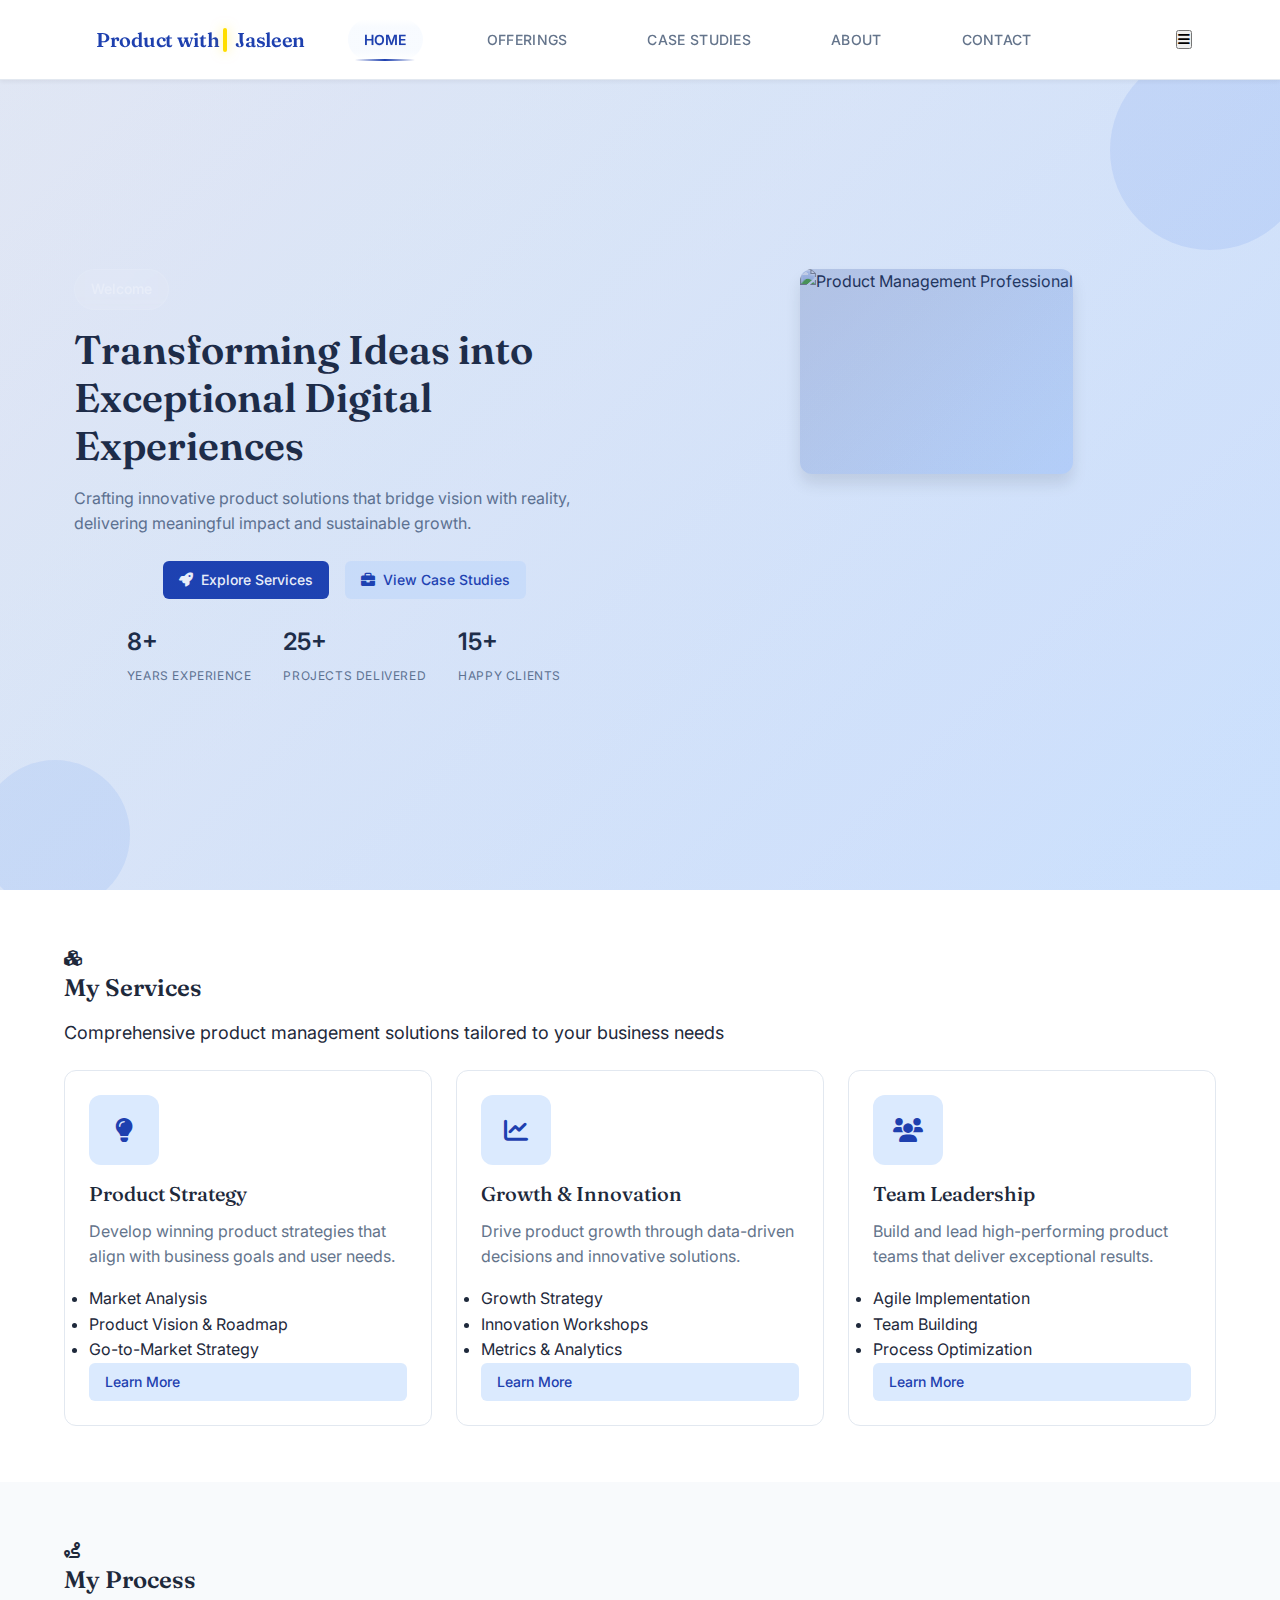
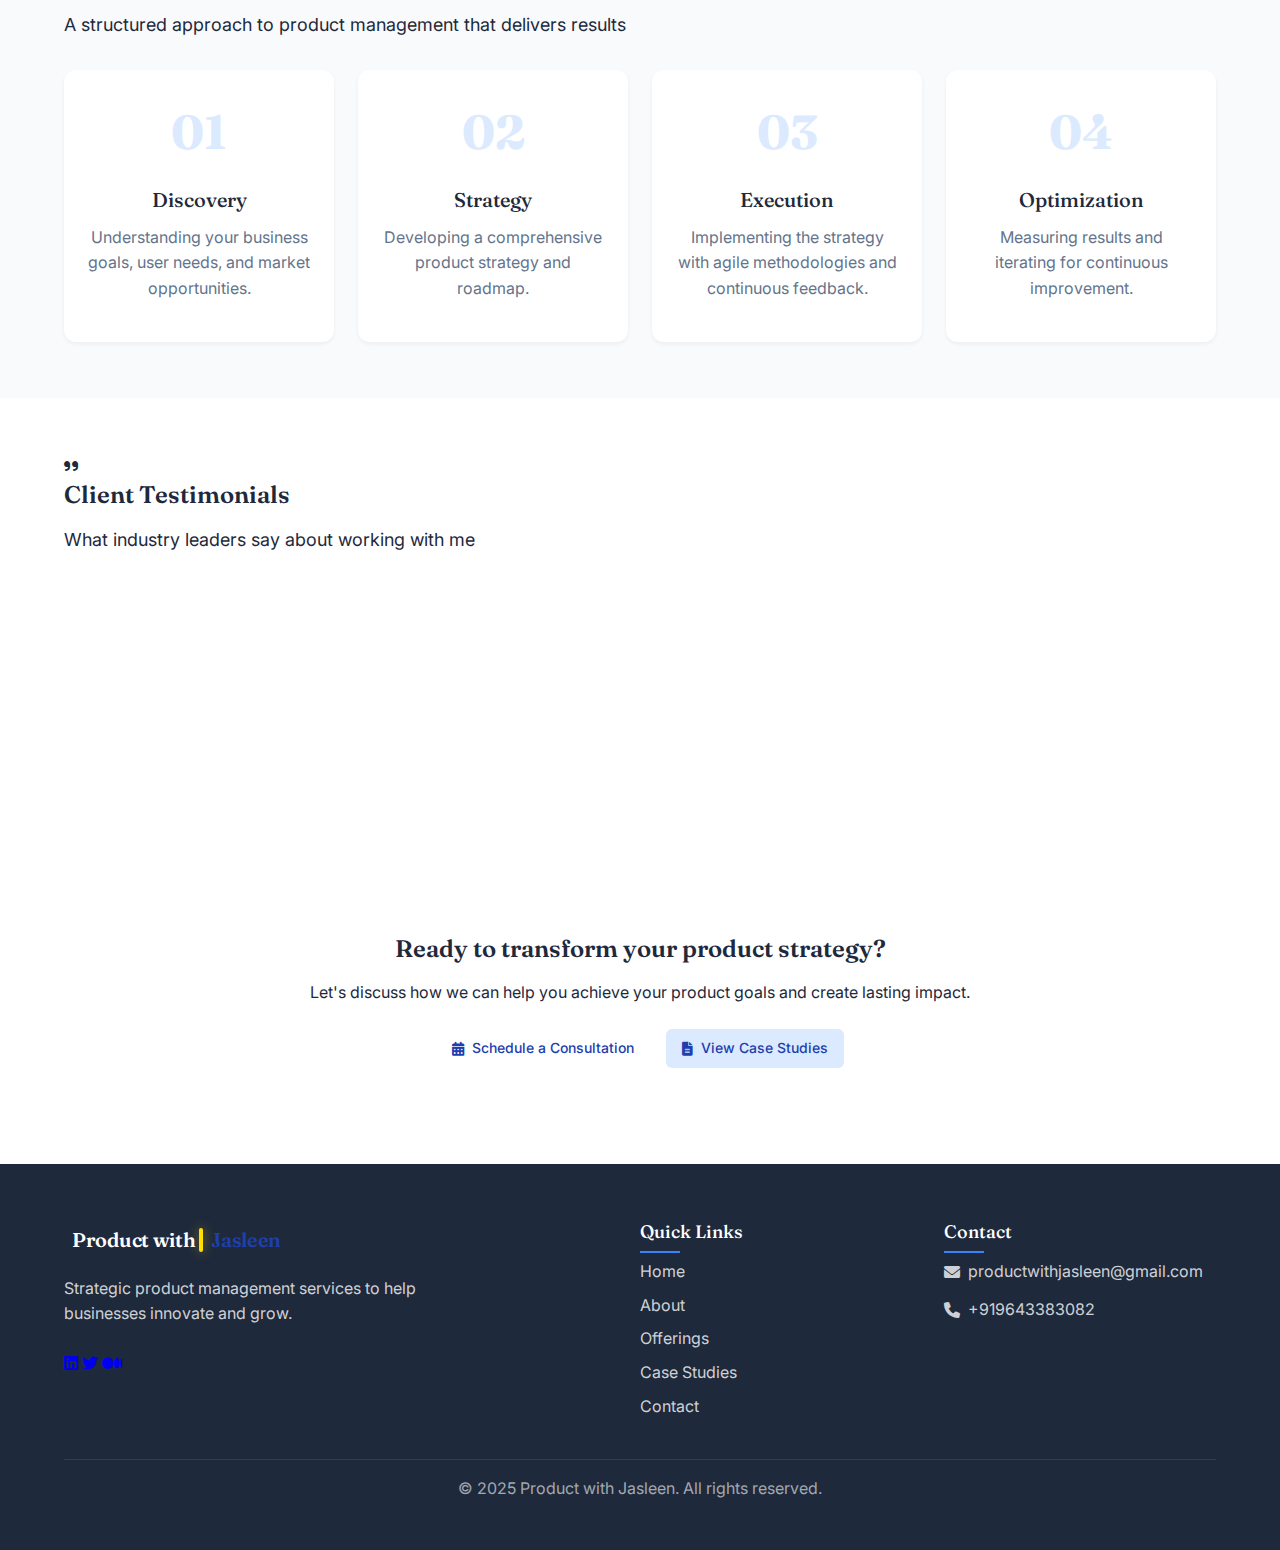
==== index.html @ 5fb702ef "Final website version 8080 - Complete website with all updates including navigation fixes, case stud" ====
<!DOCTYPE html>
<html lang="en">
<head>
    <meta charset="UTF-8">
    <meta name="viewport" content="width=device-width, initial-scale=1.0">
    <title>Product with Jasleen - Product Management Professional</title>
    <link rel="stylesheet" href="css/styles.css">
    <link rel="stylesheet" href="https://cdnjs.cloudflare.com/ajax/libs/font-awesome/6.0.0/css/all.min.css">
    <link href="https://fonts.googleapis.com/css2?family=Fraunces:opsz,wght@9..144,400;9..144,500;9..144,600&family=Inter:wght@400;500;600&family=JetBrains+Mono&display=swap" rel="stylesheet">
</head>
<body>
    <header class="header">
        <div class="container">
            <nav class="nav-container">
                <a href="index.html" class="logo-container">
                    <span class="logo-text">Product with <span class="logo-highlight">Jasleen</span></span>
                </a>
                <ul class="nav-links">
                    <li><a href="index.html" class="nav-link active">Home</a></li>
                    <li><a href="offerings.html" class="nav-link">Offerings</a></li>
                    <li><a href="case-studies.html" class="nav-link">Case Studies</a></li>
                    <li><a href="about.html" class="nav-link">About</a></li>
                    <li><a href="contact.html" class="nav-link">Contact</a></li>
                </ul>
            </nav>
        </div>
    </header>

    <main>
        <section class="hero-section">
            <div class="container">
                <div class="hero-grid">
                    <div class="hero-content">
                        <div class="hero-badge">Welcome</div>
                        <h1>Transforming Ideas into Exceptional Digital Experiences</h1>
                        <p class="subtitle">Crafting innovative product solutions that bridge vision with reality, delivering meaningful impact and sustainable growth.</p>
                        <div class="cta-buttons">
                            <a href="offerings.html" class="button button-primary">
                                <i class="fas fa-rocket"></i>
                                Explore Services
                            </a>
                            <a href="case-studies.html" class="button button-secondary">
                                <i class="fas fa-briefcase"></i>
                                View Case Studies
                            </a>
                        </div>
                        <div class="hero-stats">
                            <div class="stat-item">
                                <span class="stat-number">8+</span>
                                <span class="stat-text">Years Experience</span>
                            </div>
                            <div class="stat-item">
                                <span class="stat-number">25+</span>
                                <span class="stat-text">Projects Delivered</span>
                            </div>
                            <div class="stat-item">
                                <span class="stat-number">15+</span>
                                <span class="stat-text">Happy Clients</span>
                            </div>
                        </div>
                    </div>
                    <div class="hero-image-container">
                        <div class="hero-image-wrapper">
                            <img src="https://images.unsplash.com/photo-1522071820081-009f0129c71c?ixlib=rb-4.0.3&ixid=M3wxMjA3fDB8MHxwaG90by1wYWdlfHx8fGVufDB8fHx8fA%3D%3D&auto=format&fit=crop&w=1200&q=80" alt="Product Management Professional" class="hero-image">
                            <div class="hero-image-overlay"></div>
                        </div>
                        <div class="hero-shape-1"></div>
                        <div class="hero-shape-2"></div>
                    </div>
                </div>
            </div>
        </section>

        <section class="services-section">
            <div class="container">
                <div class="section-header">
                    <div class="section-icon">
                        <i class="fas fa-cubes"></i>
                    </div>
                    <h2>My Services</h2>
                    <p class="subtitle">Comprehensive product management solutions tailored to your business needs</p>
                </div>
                <div class="services-grid">
                    <div class="service-card">
                        <div class="service-icon">
                            <i class="fas fa-lightbulb"></i>
                        </div>
                        <h3>Product Strategy</h3>
                        <p>Develop winning product strategies that align with business goals and user needs.</p>
                        <ul class="feature-list">
                            <li>Market Analysis</li>
                            <li>Product Vision & Roadmap</li>
                            <li>Go-to-Market Strategy</li>
                        </ul>
                        <a href="offerings.html" class="button button-secondary">Learn More</a>
                    </div>

                    <div class="service-card">
                        <div class="service-icon">
                            <i class="fas fa-chart-line"></i>
                        </div>
                        <h3>Growth & Innovation</h3>
                        <p>Drive product growth through data-driven decisions and innovative solutions.</p>
                        <ul class="feature-list">
                            <li>Growth Strategy</li>
                            <li>Innovation Workshops</li>
                            <li>Metrics & Analytics</li>
                        </ul>
                        <a href="offerings.html" class="button button-secondary">Learn More</a>
                    </div>

                    <div class="service-card">
                        <div class="service-icon">
                            <i class="fas fa-users"></i>
                        </div>
                        <h3>Team Leadership</h3>
                        <p>Build and lead high-performing product teams that deliver exceptional results.</p>
                        <ul class="feature-list">
                            <li>Agile Implementation</li>
                            <li>Team Building</li>
                            <li>Process Optimization</li>
                        </ul>
                        <a href="offerings.html" class="button button-secondary">Learn More</a>
                    </div>
                </div>
            </div>
        </section>

        <section class="process-section alt-bg">
            <div class="container">
                <div class="section-header">
                    <div class="section-icon">
                        <i class="fas fa-route"></i>
                    </div>
                    <h2>My Process</h2>
                    <p class="subtitle">A structured approach to product management that delivers results</p>
                </div>
                <div class="process-steps">
                    <div class="process-step">
                        <div class="step-number">01</div>
                        <div class="step-content">
                            <h3>Discovery</h3>
                            <p>Understanding your business goals, user needs, and market opportunities.</p>
                        </div>
                    </div>
                    <div class="process-step">
                        <div class="step-number">02</div>
                        <div class="step-content">
                            <h3>Strategy</h3>
                            <p>Developing a comprehensive product strategy and roadmap.</p>
                        </div>
                    </div>
                    <div class="process-step">
                        <div class="step-number">03</div>
                        <div class="step-content">
                            <h3>Execution</h3>
                            <p>Implementing the strategy with agile methodologies and continuous feedback.</p>
                        </div>
                    </div>
                    <div class="process-step">
                        <div class="step-number">04</div>
                        <div class="step-content">
                            <h3>Optimization</h3>
                            <p>Measuring results and iterating for continuous improvement.</p>
                        </div>
                    </div>
                </div>
            </div>
        </section>

        <section class="testimonials-section">
            <div class="container">
                <div class="section-header">
                    <div class="section-icon">
                        <i class="fas fa-quote-right"></i>
                    </div>
                    <h2>Client Testimonials</h2>
                    <p class="subtitle">What industry leaders say about working with me</p>
                </div>
                <div class="testimonials-grid">
                    <div class="testimonial-card">
                        <div class="testimonial-content">
                            <i class="fas fa-quote-left testimonial-icon"></i>
                            <p>"Your structured approach to problem-solving and ability to bridge technology with business needs made a significant impact on our product execution."</p>
                        </div>
                        <div class="testimonial-author">
                            <div class="author-info">
                                <h4>Venkatesh Wajalibad</h4>
                                <p>Head of Technology & Engineering</p>
                            </div>
                        </div>
                    </div>
                    
                    <div class="testimonial-card">
                        <div class="testimonial-content">
                            <i class="fas fa-quote-left testimonial-icon"></i>
                            <p>"Your deep understanding of product strategy and execution, combined with a user-first mindset, made collaborating with you incredibly effective and insightful."</p>
                        </div>
                        <div class="testimonial-author">
                            <div class="author-info">
                                <h4>Antariksh Pandey</h4>
                                <p>Product Lead, Microsoft</p>
                            </div>
                        </div>
                    </div>
                </div>
            </div>
        </section>

        <section class="cta-section">
            <div class="container">
                <div class="content-container">
                    <h2>Ready to transform your product strategy?</h2>
                    <p>Let's discuss how we can help you achieve your product goals and create lasting impact.</p>
                    <div class="cta-buttons">
                        <a href="contact.html" class="button button-white">
                            <i class="fas fa-calendar-alt"></i>
                            Schedule a Consultation
                        </a>
                        <a href="case-studies.html" class="button button-secondary">
                            <i class="fas fa-file-alt"></i>
                            View Case Studies
                        </a>
                    </div>
                </div>
            </div>
        </section>
    </main>

    <footer class="footer">
        <div class="container">
            <div class="footer-grid">
                <div class="footer-info">
                    <a href="index.html" class="logo-container">
                        <span class="logo-text">Product with <span class="logo-highlight">Jasleen</span></span>
                    </a>
                    <p class="footer-text">Strategic product management services to help businesses innovate and grow.</p>
                    <div class="social-links">
                        <a href="#" class="social-link"><i class="fab fa-linkedin"></i></a>
                        <a href="#" class="social-link"><i class="fab fa-twitter"></i></a>
                        <a href="#" class="social-link"><i class="fab fa-medium"></i></a>
                    </div>
                </div>
                <div class="footer-links">
                    <h3>Quick Links</h3>
                    <ul>
                        <li><a href="index.html">Home</a></li>
                        <li><a href="about.html">About</a></li>
                        <li><a href="offerings.html">Offerings</a></li>
                        <li><a href="case-studies.html">Case Studies</a></li>
                        <li><a href="contact.html">Contact</a></li>
                    </ul>
                </div>
                <div class="footer-contact">
                    <h3>Contact</h3>
                    <p><i class="fas fa-envelope"></i> productwithjasleen@gmail.com</p>
                    <p><i class="fas fa-phone"></i> +919643383082</p>
                </div>
            </div>
            <div class="footer-bottom">
                <p>&copy; 2025 Product with Jasleen. All rights reserved.</p>
            </div>
        </div>
    </footer>

    <script src="js/main.js"></script>
</body>
</html>
---- css/styles.css ----
/* Root Variables */
:root {
    --primary-bg: #ffffff;
    --secondary-bg: #f8fafc;
    --text-primary: #1e293b;
    --text-secondary: #64748b;
    --text-muted: #94a3b8;
    --accent-primary: #1e40af;
    --accent-secondary: #3b82f6;
    --accent-tertiary: #dbeafe;
    --accent-highlight: #2563eb;
    --border-color: #e2e8f0;
    --shadow-sm: 0 2px 4px rgba(0, 0, 0, 0.05);
    --shadow-md: 0 4px 6px rgba(0, 0, 0, 0.1);
    --shadow-lg: 0 10px 15px rgba(0, 0, 0, 0.1);
    --width-container: 1200px;
    --width-content: 800px;
    --space-1: 0.25rem;
    --space-2: 0.5rem;
    --space-3: 0.75rem;
    --space-4: 1rem;
    --space-5: 1.25rem;
    --space-6: 1.5rem;
    --space-8: 2rem;
    --space-10: 2.5rem;
    --space-12: 3rem;
    --text-xs: 0.75rem;
    --text-sm: 0.875rem;
    --text-base: 1rem;
    --text-lg: 1.125rem;
    --text-xl: 1.25rem;
    --text-2xl: 1.5rem;
    --text-3xl: 1.75rem;
    --text-4xl: 2rem;
    --font-sans: 'Inter', sans-serif;
    --font-serif: 'Fraunces', serif;
    --font-mono: 'JetBrains Mono', monospace;
    --radius-lg: 12px;
    --radius-full: 9999px;
    --bg-primary: var(--primary-bg);
    --bg-secondary: var(--secondary-bg);
    --accent-light: var(--accent-tertiary);
    --accent-primary-rgb: 22, 64, 175;
    --accent-secondary-rgb: 59, 130, 246;
    --color-primary: #4F46E5;
    --color-primary-rgb: 79, 70, 229;
    --color-text: #1F2937;
    --color-text-light: #6B7280;
    --color-background-light: #F3F4F6;
    --color-white: #FFFFFF;
    --spacing-xs: 0.5rem;
    --spacing-sm: 0.75rem;
    --spacing-md: 1rem;
    --spacing-lg: 1.5rem;
    --spacing-xl: 2rem;
    --spacing-xxl: 3rem;
    --border-radius-lg: 12px;
}

/* Reset and Base Styles */
* {
    margin: 0;
    padding: 0;
    box-sizing: border-box;
}

body {
    font-family: var(--font-sans);
    color: var(--text-primary);
    line-height: 1.6;
    background-color: var(--primary-bg);
}

/* Typography */
h1, h2, h3, h4, h5, h6 {
    font-family: var(--font-serif);
    line-height: 1.2;
    margin-bottom: var(--space-4);
}

h1 {
    font-size: var(--text-3xl);
    font-weight: 600;
    line-height: 1.3;
    margin-bottom: var(--space-4);
}

h2 {
    font-size: var(--text-2xl);
    font-weight: 600;
    line-height: 1.3;
    margin-bottom: var(--space-4);
}

h3 {
    font-size: var(--text-xl);
    font-weight: 500;
    line-height: 1.3;
    margin-bottom: var(--space-3);
}

h4 {
    font-size: var(--text-xl);
    font-weight: 500;
}

p {
    font-size: var(--text-base);
    line-height: 1.6;
    margin-bottom: var(--space-4);
}

.subtitle {
    font-size: var(--text-lg);
    line-height: 1.5;
    margin-bottom: var(--space-6);
}

/* Header and Navigation Improvements */
.header {
    position: fixed;
    top: 0;
    left: 0;
    right: 0;
    background: var(--primary-bg);
    z-index: 1000;
    height: 80px;
    display: flex;
    align-items: center;
    box-shadow: var(--shadow-sm);
    border-bottom: 1px solid var(--border-color);
}

.nav-container {
    display: flex;
    justify-content: space-between;
    align-items: center;
    width: 100%;
    max-width: var(--width-container);
    margin: 0 auto;
    padding: 0 var(--space-6);
    height: 80px;
    position: relative;
}

/* Hide hamburger menu icon */
.nav-toggle,
.hamburger-menu,
.menu-icon {
    display: none !important;
    visibility: hidden;
    opacity: 0;
}

.logo-container {
    flex-shrink: 0;
    z-index: 1001;
    text-decoration: none;
    font-family: var(--font-serif);
    font-size: var(--text-xl);
    font-weight: 600;
    color: var(--accent-primary);
    display: inline-flex;
    align-items: center;
    white-space: nowrap;
    gap: var(--space-1);
    transition: all 0.3s cubic-bezier(0.4, 0, 0.2, 1);
    letter-spacing: -0.3px;
    width: auto;
    min-width: 160px;
    height: 40px;
    padding: 0 var(--space-2);
    margin-right: var(--space-8);
}

.logo-container:hover {
    color: var(--accent-secondary);
}

.logo-text {
    font-family: var(--font-serif);
    font-size: var(--text-xl);
    font-weight: 600;
    color: var(--accent-primary);
    letter-spacing: -0.3px;
    white-space: nowrap;
    line-height: 1;
}

/* Footer Logo Override */
.footer .logo-container,
.footer .logo-text {
    color: white;
}

.footer .logo-container:hover {
    color: var(--accent-tertiary);
}

.nav-links {
    display: flex;
    gap: var(--space-12);
    margin: 0;
    padding: 0;
    list-style: none;
    align-items: center;
    position: absolute;
    left: 55%;
    transform: translateX(-50%);
    background: var(--primary-bg);
}

.nav-link {
    padding: var(--space-3) var(--space-4);
    color: var(--text-secondary);
    text-decoration: none;
    font-weight: 500;
    transition: all 0.4s cubic-bezier(0.4, 0, 0.2, 1);
    position: relative;
    white-space: nowrap;
    font-size: var(--text-sm);
    letter-spacing: 0.3px;
    text-transform: uppercase;
}

/* Subtle underline effect */
.nav-link::after {
    content: '';
    position: absolute;
    bottom: -1px;
    left: 50%;
    width: 0;
    height: 1.5px;
    background: linear-gradient(90deg, transparent, var(--accent-primary), transparent);
    transition: all 0.4s cubic-bezier(0.4, 0, 0.2, 1);
    transform: translateX(-50%);
    opacity: 0;
}

.nav-link:hover {
    color: var(--accent-primary);
    transform: translateY(-1px);
}

.nav-link:hover::after {
    width: 80%;
    opacity: 0.8;
}

.nav-link.active {
    color: var(--accent-primary);
    font-weight: 600;
}

.nav-link.active::after {
    content: '';
    position: absolute;
    bottom: -1px;
    left: 50%;
    width: 80%;
    height: 1.5px;
    background: linear-gradient(90deg, transparent, var(--accent-primary), transparent);
    transform: translateX(-50%);
    opacity: 1;
}

/* Refined hover effect */
.nav-link::before {
    content: '';
    position: absolute;
    top: 0;
    left: 0;
    width: 100%;
    height: 100%;
    background: linear-gradient(
        to bottom,
        transparent,
        var(--accent-tertiary) 30%,
        var(--accent-tertiary) 70%,
        transparent
    );
    border-radius: var(--radius-full);
    z-index: -1;
    transform: scaleX(0.9) scaleY(0.8);
    opacity: 0;
    transition: all 0.4s cubic-bezier(0.4, 0, 0.2, 1);
}

.nav-link:hover::before {
    transform: scaleX(1) scaleY(1);
    opacity: 0.15;
}

.nav-link.active::before {
    transform: scaleX(1) scaleY(1);
    opacity: 0.2;
    background: linear-gradient(
        to bottom,
        transparent,
        var(--accent-tertiary) 20%,
        var(--accent-tertiary) 80%,
        transparent
    );
}

/* Refined click effect */
.nav-link:active {
    transform: translateY(0);
}

.nav-link:active::before {
    transform: scaleX(0.95) scaleY(0.9);
    opacity: 0.3;
}

/* Add subtle text shadow for depth */
.nav-link.active {
    text-shadow: 0 1px 1px rgba(0, 0, 0, 0.05);
}

/* Mobile responsive adjustments */
@media (max-width: 768px) {
    .nav-links {
        position: relative;
        left: auto;
        transform: none;
        gap: var(--space-3);
        padding: var(--space-2);
        justify-content: center;
        flex-wrap: wrap;
    }

    .nav-link {
        padding: var(--space-2) var(--space-3);
        font-size: var(--text-xs);
    }

    .nav-link::before {
        opacity: 0;
        transform: none;
        background: var(--accent-tertiary);
    }

    .nav-link:hover::before,
    .nav-link.active::before {
        opacity: 0.1;
    }

    .nav-link::after {
        height: 1px;
        bottom: -0.5px;
    }

    .nav-link:hover {
        transform: none;
    }
}

/* Add yellow accent styles */
.accent-highlight {
    color: var(--text-primary);
    position: relative;
    display: inline-block;
    padding-left: 18px;
}

.accent-highlight::before {
    content: '';
    position: absolute;
    top: -2px;
    left: 0;
    width: 6px;
    height: calc(100% + 4px);
    background-color: #FFDD00;
    border-radius: 3px;
    opacity: 1;
    box-shadow: 0 0 15px rgba(255, 221, 0, 0.5);
}

.hero-title-highlight {
    position: relative;
    display: inline-block;
    color: white;
    padding-left: 24px;
}

.hero-title-highlight::before {
    content: '';
    position: absolute;
    top: -5px;
    left: 0;
    width: 8px;
    height: calc(100% + 10px);
    background-color: #FFDD00;
    border-radius: 4px;
    opacity: 1;
    box-shadow: 0 0 20px rgba(255, 221, 0, 0.6);
}

.logo-highlight {
    position: relative;
    display: inline-flex;
    align-items: center;
    color: var(--accent-primary);
    padding-left: 12px;
    height: 100%;
}

.logo-highlight::before {
    content: '';
    position: absolute;
    top: 50%;
    left: 0;
    width: 4px;
    height: 24px;
    background-color: #FFDD00;
    border-radius: 2px;
    opacity: 1;
    box-shadow: 0 0 12px rgba(255, 221, 0, 0.5);
    transform: translateY(-50%);
}

/* Add enhanced hover animation */
.logo-highlight:hover::before,
.hero-title-highlight:hover::before,
.accent-highlight:hover::before {
    transform: scaleY(1.2);
    background-color: #FFE135;
    box-shadow: 0 0 25px rgba(255, 225, 53, 0.7);
    transition: all 0.3s cubic-bezier(0.4, 0, 0.2, 1);
}

/* Ensure the vertical lines are visible on mobile */
@media (max-width: 768px) {
    .hero-title-highlight {
        padding-left: 18px;
    }
    
    .hero-title-highlight::before {
        width: 6px;
        left: 0;
        height: calc(100% + 8px);
    }
    
    .logo-highlight {
        padding-left: 12px;
    }
    
    .logo-highlight::before {
        width: 4px;
        left: 0;
        height: calc(100% + 4px);
    }
    
    .accent-highlight {
        padding-left: 15px;
    }
    
    .accent-highlight::before {
        width: 4px;
        left: 0;
    }
}

@media (max-width: 768px) {
    .nav-links {
        position: relative;
        left: auto;
        transform: none;
    gap: var(--space-4);
    }
}

/* Button Styles */
.button {
    display: inline-flex;
    align-items: center;
    gap: var(--space-2);
    padding: var(--space-2) var(--space-4);
    border-radius: 6px;
    font-size: var(--text-sm);
    font-weight: 500;
    text-decoration: none;
    transition: all 0.3s ease;
}

.button-primary {
    background: var(--accent-primary);
    color: white;
}

.button-primary:hover {
    background: var(--accent-secondary);
    transform: translateY(-2px);
}

.button-secondary {
    background: var(--accent-tertiary);
    color: var(--accent-primary);
}

.button-secondary:hover {
    background: var(--accent-secondary);
    color: white;
    transform: translateY(-2px);
}

.button-white {
    background: white;
    color: var(--accent-primary);
}

.button-white:hover {
    background: var(--accent-tertiary);
    transform: translateY(-2px);
}

/* Hero Sections for all pages */
.hero-section,
.about-hero-section,
.services-hero-section,
.case-studies-hero-section,
.contact-hero-section {
    position: relative;
    padding: var(--space-12) 0;
    background-color: var(--bg-primary);
    overflow: hidden;
    padding-top: calc(var(--space-10) + 80px);
}

.hero-section::before,
.about-hero-section::before,
.services-hero-section::before,
.case-studies-hero-section::before,
.contact-hero-section::before {
    content: '';
    position: absolute;
    top: 0;
    left: 0;
    right: 0;
    bottom: 0;
    background: linear-gradient(135deg, rgba(var(--accent-primary-rgb), 0.1) 0%, rgba(var(--accent-secondary-rgb), 0.1) 100%);
    z-index: 1;
}

.section-badge {
    display: inline-block;
    padding: var(--space-2) var(--space-4);
    background-color: var(--accent-light);
    color: var(--accent-primary);
    border-radius: var(--radius-full);
    font-size: var(--text-sm);
    font-weight: 500;
    margin-bottom: var(--space-4);
}

/* Hero Section */
.hero-section {
    padding: var(--space-10) 0;
    background: linear-gradient(135deg, var(--secondary-bg) 0%, var(--accent-tertiary) 100%);
    min-height: 90vh;
    display: flex;
    align-items: center;
}

.container {
    max-width: var(--width-container);
    margin: 0 auto;
    padding: 0 var(--space-6);
    width: 100%;
}

.content-container {
    max-width: var(--width-content);
    margin: 0 auto;
    text-align: center;
}

.hero-grid {
    display: grid;
    grid-template-columns: 1fr 1fr;
    gap: var(--space-8);
    align-items: start;
}

.hero-content {
    max-width: 540px;
    margin: 0 auto;
}

.hero-badge {
    display: inline-block;
    background: var(--accent-tertiary);
    color: var(--accent-primary);
    padding: var(--space-2) var(--space-4);
    border-radius: 30px;
    font-size: var(--text-sm);
    font-weight: 600;
    margin-bottom: var(--space-4);
}

.hero-content h1 {
    font-size: 2.5rem;
    line-height: 1.2;
    margin-bottom: var(--space-4);
    color: var(--text-primary);
}

.hero-content .subtitle {
    font-size: var(--text-base);
    line-height: 1.6;
    margin-bottom: var(--space-6);
    color: var(--text-secondary);
}

.cta-buttons {
    display: flex;
    justify-content: center;
    gap: var(--space-4);
    margin-top: var(--space-6);
}

.hero-stats {
    display: flex;
    justify-content: center;
    gap: var(--space-8);
    margin-top: var(--space-6);
}

.stat-item {
    display: flex;
    flex-direction: column;
    gap: var(--space-1);
}

.stat-number {
    font-size: var(--text-2xl);
    font-weight: 600;
}

.stat-text {
    font-size: var(--text-xs);
    color: var(--text-secondary);
    text-transform: uppercase;
    letter-spacing: 0.05em;
}

.hero-image-container {
    max-width: 500px;
    margin: 0 auto;
}

.hero-image-wrapper {
    position: relative;
    border-radius: 12px;
    overflow: hidden;
    box-shadow: var(--shadow-lg);
    aspect-ratio: 4/3;
}

.hero-image {
    width: 100%;
    height: 100%;
    object-fit: cover;
}

.hero-image-overlay {
    position: absolute;
    top: 0;
    left: 0;
    width: 100%;
    height: 100%;
    background: linear-gradient(135deg, rgba(30, 58, 138, 0.2) 0%, rgba(59, 130, 246, 0.2) 100%);
}

.hero-shape-1 {
    position: absolute;
    width: 200px;
    height: 200px;
    background: var(--accent-highlight);
    opacity: 0.1;
    border-radius: 50%;
    top: -30px;
    right: -30px;
    z-index: 0;
}

.hero-shape-2 {
    position: absolute;
    width: 150px;
    height: 150px;
    background: var(--accent-secondary);
    opacity: 0.1;
    border-radius: 50%;
    bottom: -20px;
    left: -20px;
    z-index: 0;
}

/* Responsive adjustments */
@media (max-width: 992px) {
    .hero-section {
        padding-top: 80px;
        min-height: auto;
    }

    .hero-grid {
        grid-template-columns: 1fr;
        gap: var(--space-8);
    }

    .hero-content {
        text-align: center;
        padding: 0 var(--space-4);
    }

    .hero-content h1 {
        font-size: 2rem;
    }

    .cta-buttons {
        justify-content: center;
    }

    .hero-stats {
        justify-content: center;
    }

    .hero-image-container {
        max-width: 450px;
    }
}

@media (max-width: 768px) {
    .hero-content h1 {
        font-size: 1.75rem;
    }

    .cta-buttons {
        flex-direction: column;
        align-items: stretch;
    }

    .hero-stats {
        flex-wrap: wrap;
        justify-content: space-around;
    }

    .nav-links {
        position: relative;
        left: auto;
        transform: none;
        gap: var(--space-4);
    }

    .nav-link {
        padding: var(--space-2);
        font-size: var(--text-sm);
    }
}

/* Services Section */
.services-section {
    padding: var(--space-10) 0;
    background-color: var(--primary-bg);
}

.services-grid {
    display: grid;
    grid-template-columns: repeat(auto-fit, minmax(320px, 1fr));
    gap: var(--space-6);
}

.service-card {
    background: var(--primary-bg);
    padding: var(--space-6);
    border-radius: 12px;
    border: 1px solid var(--border-color);
    transition: all 0.4s cubic-bezier(0.4, 0, 0.2, 1);
    position: relative;
    overflow: hidden;
    display: flex;
    flex-direction: column;
    height: 100%;
    transform-origin: center;
    text-align: left;
}

.service-card:hover {
    transform: translateY(-8px) scale(1.02);
    box-shadow: 0 20px 30px rgba(0, 0, 0, 0.1);
    border-color: var(--accent-secondary);
}

.service-card::before {
    content: '';
    position: absolute;
    top: 0;
    left: 0;
    width: 4px;
    height: 0;
    background: linear-gradient(to bottom, var(--accent-primary), var(--accent-secondary));
    transition: height 0.5s cubic-bezier(0.4, 0, 0.2, 1);
}

.service-card:hover::before {
    height: 100%;
}

.service-icon {
    width: 70px;
    height: 70px;
    background: var(--accent-tertiary);
    border-radius: 12px;
    display: flex;
    align-items: center;
    justify-content: center;
    margin-bottom: var(--space-4);
    color: var(--accent-primary);
    font-size: var(--text-2xl);
    transition: all 0.4s cubic-bezier(0.4, 0, 0.2, 1);
}

.service-card:hover .service-icon {
    background: var(--accent-primary);
    color: white;
    transform: scale(1.1) rotate(5deg);
}

.service-card h3 {
    margin-bottom: var(--space-3);
    transition: color 0.3s ease;
    text-align: left;
}

.service-card:hover h3 {
    color: var(--accent-primary);
}

.service-card p {
    color: var(--text-secondary);
    margin-bottom: var(--space-4);
    font-size: var(--text-base);
    line-height: 1.6;
    text-align: left;
}

.service-card .button {
    margin-top: auto;
}

/* Process Section */
.process-section {
    padding: var(--space-10) 0;
    background-color: var(--secondary-bg);
}

.process-steps {
    display: grid;
    grid-template-columns: repeat(auto-fit, minmax(250px, 1fr));
    gap: var(--space-6);
    margin-top: var(--space-8);
}

.process-step {
    display: flex;
    flex-direction: column;
    align-items: center;
    text-align: center;
    padding: var(--space-6);
    background: var(--primary-bg);
    border-radius: var(--radius-lg);
    box-shadow: var(--shadow-sm);
    transition: all 0.3s ease;
}

.process-step:hover {
    transform: translateY(-5px);
    background: var(--accent-primary);
    color: white;
}

.process-step:hover h3,
.process-step:hover p,
.process-step:hover .step-number {
    color: white;
}

.step-number {
    font-size: 3rem;
    font-weight: 700;
    color: var(--accent-tertiary);
    margin-bottom: var(--space-4);
    font-family: var(--font-serif);
    transition: color 0.3s ease;
}

.step-content h3 {
    margin-bottom: var(--space-3);
    transition: color 0.3s ease;
}

.step-content p {
    color: var(--text-secondary);
    transition: color 0.3s ease;
}

/* Testimonials Section */
.testimonials-section {
    padding: var(--space-10) 0;
    background-color: var(--primary-bg);
}

.testimonials-grid {
    display: grid;
    grid-template-columns: repeat(auto-fit, minmax(300px, 1fr));
    gap: var(--space-6);
}

.testimonial-card {
    background: var(--secondary-bg);
    padding: var(--space-6);
    border-radius: 12px;
    box-shadow: var(--shadow-sm);
    transition: all 0.3s ease;
}

.testimonial-card:hover {
    transform: translateY(-5px);
    box-shadow: var(--shadow-md);
}

.testimonial-icon {
    font-size: var(--text-2xl);
    color: var(--accent-secondary);
    margin-bottom: var(--space-4);
}

.testimonial-content p {
    font-style: italic;
    margin-bottom: var(--space-4);
}

.testimonial-author {
    display: flex;
    align-items: center;
    gap: var(--space-3);
    border-top: 1px solid var(--border-color);
    padding-top: var(--space-4);
}

.author-info h4 {
    font-size: var(--text-base);
    margin-bottom: var(--space-1);
}

.author-info p {
    font-size: var(--text-sm);
    color: var(--text-secondary);
    margin: 0;
}

/* Footer */
.footer {
    background: var(--text-primary);
    padding: var(--space-10) 0 var(--space-4);
    color: white;
    margin-top: var(--space-10);
}

.footer-grid {
    display: grid;
    grid-template-columns: 2fr 1fr 1fr;
    gap: var(--space-8);
    margin-bottom: var(--space-8);
}

.footer-info {
    max-width: 400px;
}

.footer-text {
    color: rgba(255, 255, 255, 0.8);
    margin: var(--space-4) 0 var(--space-6);
}

.footer-links h3,
.footer-contact h3 {
    color: white;
    font-size: var(--text-lg);
    margin-bottom: var(--space-4);
    position: relative;
}

.footer-links h3::after,
.footer-contact h3::after {
    content: '';
    position: absolute;
    bottom: -10px;
    left: 0;
    width: 40px;
    height: 2px;
    background: var(--accent-secondary);
}

.footer-links ul {
    list-style: none;
    padding: 0;
    margin: 0;
}

.footer-links ul li {
    margin-bottom: var(--space-2);
}

.footer-links ul li a {
    color: rgba(255, 255, 255, 0.8);
    text-decoration: none;
    transition: color 0.2s ease;
}

.footer-links ul li a:hover {
    color: white;
}

.footer-contact p {
    color: rgba(255, 255, 255, 0.8);
    margin-bottom: var(--space-3);
    display: flex;
    align-items: center;
    gap: var(--space-2);
}

.footer-bottom {
    border-top: 1px solid rgba(255, 255, 255, 0.1);
    padding-top: var(--space-4);
    text-align: center;
    color: rgba(255, 255, 255, 0.6);
    font-size: var(--text-sm);
}

/* Responsive Adjustments */
@media (max-width: 992px) {
    .hero-grid,
    .contact-grid,
    .footer-grid {
        grid-template-columns: 1fr;
    }
    
    .hero-image-container {
        order: -1;
        margin-bottom: var(--space-6);
    }
    
    .footer-grid {
        gap: var(--space-6);
    }
}

@media (max-width: 768px) {
    .process-steps,
    .services-grid,
    .testimonials-grid {
        grid-template-columns: 1fr;
    }
    
    .section-header {
        margin-bottom: var(--space-6);
    }
    
    .hero-stats {
        flex-direction: column;
        gap: var(--space-4);
    }
    
    .container {
        padding: 0 var(--space-4);
    }
    
    h1 {
        font-size: var(--text-2xl);
    }
    
    h2 {
        font-size: var(--text-xl);
    }
    
    h3 {
        font-size: var(--text-lg);
    }
    
    .subtitle {
        font-size: var(--text-base);
    }
}

/* Case Studies Section */
.case-studies-section {
    padding: var(--space-10) 0;
    background-color: var(--primary-bg);
}

.case-studies-grid {
    display: grid;
    grid-template-columns: repeat(auto-fit, minmax(350px, 1fr));
    gap: var(--space-8);
}

.case-study-card {
    background: var(--primary-bg);
    border-radius: 12px;
    overflow: hidden;
    box-shadow: var(--shadow-md);
    transition: all 0.3s ease;
}

.case-study-card:hover {
    transform: translateY(-5px);
    box-shadow: var(--shadow-lg);
}

.case-study-image {
    position: relative;
    width: 100%;
    height: 240px;
    overflow: hidden;
}

.case-study-image img {
    width: 100%;
    height: 100%;
    object-fit: cover;
    transition: transform 0.3s ease;
}

.case-study-card:hover .case-study-image img {
    transform: scale(1.05);
}

.case-study-tag {
    position: absolute;
    top: var(--space-4);
    right: var(--space-4);
    background: var(--accent-primary);
    color: white;
    padding: var(--space-2) var(--space-4);
    border-radius: 30px;
    font-size: var(--text-sm);
    font-weight: 500;
}

.case-study-content {
    padding: var(--space-6);
}

.case-study-content h3 {
    margin-bottom: var(--space-3);
    color: var(--text-primary);
}

.case-study-content p {
    color: var(--text-secondary);
    margin-bottom: var(--space-6);
}

.case-study-stats {
    display: grid;
    grid-template-columns: repeat(3, 1fr);
    gap: var(--space-4);
    margin-bottom: var(--space-6);
    padding: var(--space-4) 0;
    border-top: 1px solid var(--border-color);
    border-bottom: 1px solid var(--border-color);
}

.stat {
    text-align: center;
}

.stat-value {
    display: block;
    font-size: var(--text-2xl);
    font-weight: 600;
    color: var(--accent-primary);
    margin-bottom: var(--space-1);
}

.stat-label {
    font-size: var(--text-xs);
    color: var(--text-secondary);
    text-transform: uppercase;
    letter-spacing: 0.05em;
}

/* Responsive adjustments for case studies */
@media (max-width: 768px) {
    .case-studies-grid {
        grid-template-columns: 1fr;
    }

    .case-study-stats {
        grid-template-columns: repeat(2, 1fr);
    }

    .stat:last-child {
        grid-column: span 2;
    }
}

/* Contact Section */
.contact-section {
    padding: var(--space-10) 0;
    background-color: var(--primary-bg);
}

.contact-grid {
    display: grid;
    grid-template-columns: 1fr 1.5fr;
    gap: var(--space-8);
    align-items: start;
}

.contact-info {
    padding-right: var(--space-8);
}

.contact-method {
    display: flex;
    align-items: flex-start;
    gap: var(--space-4);
    margin-bottom: var(--space-6);
}

.contact-icon {
    width: 48px;
    height: 48px;
    background: var(--accent-tertiary);
    border-radius: 12px;
    display: flex;
    align-items: center;
    justify-content: center;
    color: var(--accent-primary);
    font-size: var(--text-xl);
}

.contact-details h3 {
    margin-bottom: var(--space-1);
    color: var(--text-primary);
}

.contact-details p {
    color: var(--text-secondary);
    margin: 0;
}

.contact-social {
    margin-top: var(--space-8);
}

.contact-form-container {
    background: var(--secondary-bg);
    padding: var(--space-8);
    border-radius: 12px;
    box-shadow: var(--shadow-md);
}

.contact-form {
    max-width: 600px;
    margin: 0 auto;
}

.form-group {
    margin-bottom: var(--space-4);
    text-align: left;
}

.form-label {
    display: block;
    margin-bottom: var(--space-2);
}

.form-input,
.form-textarea {
    width: 100%;
    padding: var(--space-3);
    border: 1px solid var(--border-color);
    border-radius: 6px;
    font-family: var(--font-sans);
    font-size: var(--text-base);
    transition: border-color 0.3s ease;
}

.form-input:focus,
.form-textarea:focus {
    outline: none;
    border-color: var(--accent-primary);
}

.form-textarea {
    min-height: 150px;
    resize: vertical;
}

/* Service Packages */
.service-packages {
    padding: var(--space-10) 0;
}

.packages-grid {
    display: grid;
    grid-template-columns: repeat(auto-fit, minmax(300px, 1fr));
    gap: var(--space-6);
    margin-top: var(--space-8);
}

.package-card {
    background: var(--primary-bg);
    border: 1px solid var(--border-color);
    border-radius: 12px;
    padding: var(--space-6);
    position: relative;
    transition: all 0.3s ease;
}

.package-card:hover {
    transform: translateY(-5px);
    box-shadow: var(--shadow-lg);
}

.package-card.featured {
    border-color: var(--accent-primary);
    box-shadow: var(--shadow-md);
}

.package-badge {
    position: absolute;
    top: var(--space-4);
    right: var(--space-4);
    background: var(--accent-primary);
    color: white;
    padding: var(--space-1) var(--space-3);
    border-radius: 30px;
    font-size: var(--text-xs);
    font-weight: 500;
}

.package-header {
    text-align: center;
        margin-bottom: var(--space-6);
    }
    
.package-icon {
    width: 64px;
    height: 64px;
    background: var(--accent-tertiary);
    border-radius: 12px;
    display: flex;
    align-items: center;
    justify-content: center;
    margin: 0 auto var(--space-4);
    color: var(--accent-primary);
    font-size: var(--text-2xl);
}

.package-price {
    color: var(--text-secondary);
    font-size: var(--text-lg);
    margin-top: var(--space-2);
}

.package-card .feature-list {
    margin-bottom: var(--space-6);
}

.package-card .feature-list li {
    margin-bottom: var(--space-3);
    padding-left: var(--space-6);
    position: relative;
}

.package-card .feature-list li::before {
    content: '\f00c';
    font-family: 'Font Awesome 6 Free';
    font-weight: 900;
    position: absolute;
    left: 0;
    color: var(--accent-primary);
}

/* Responsive adjustments for contact and packages */
@media (max-width: 992px) {
    .contact-grid {
        grid-template-columns: 1fr;
    }

    .contact-info {
        padding-right: 0;
        margin-bottom: var(--space-8);
    }
}

@media (max-width: 768px) {
    .packages-grid {
        grid-template-columns: 1fr;
    }

    .package-card {
        max-width: 400px;
        margin: 0 auto;
    }
}

/* CTA Section Alignment */
.cta-section .content-container {
    text-align: center;
    max-width: 800px;
    margin: 0 auto;
}

@media (max-width: 640px) {
    .cta-buttons {
        flex-direction: column;
    align-items: center;
    }
}

/* About Page Styles */
.about-hero-section {
    position: relative;
    padding: var(--space-8) 0;
    background: linear-gradient(135deg, var(--accent-primary) 0%, var(--accent-secondary) 100%);
    overflow: hidden;
    min-height: 400px;
    display: flex;
    align-items: center;
    margin-top: 0;
}

.about-hero-section::before {
    content: '';
    position: absolute;
    top: 0;
    left: 0;
    right: 0;
    bottom: 0;
    background: rgba(0, 0, 0, 0.4);
    z-index: 1;
}

.about-hero-content {
    position: relative;
    z-index: 2;
    color: white;
    text-align: center;
    max-width: 800px;
    margin: 0 auto;
    padding: 0 var(--space-6);
}

.about-hero-content h1 {
    color: white;
    font-size: var(--text-4xl);
    margin-bottom: var(--space-4);
    text-shadow: 0 2px 4px rgba(0, 0, 0, 0.2);
    font-family: var(--font-serif);
    line-height: 1.2;
}

.about-hero-content .subtitle {
    color: rgba(255, 255, 255, 0.95);
    font-size: var(--text-xl);
    font-weight: 500;
    text-shadow: 0 1px 2px rgba(0, 0, 0, 0.2);
    margin-bottom: var(--space-6);
    max-width: 600px;
    margin-left: auto;
    margin-right: auto;
}

.hero-badge {
    display: inline-block;
    padding: var(--space-2) var(--space-4);
    background: rgba(255, 255, 255, 0.2);
    border: 1px solid rgba(255, 255, 255, 0.3);
    color: white;
    border-radius: var(--radius-full);
    font-size: var(--text-sm);
    font-weight: 500;
    margin-bottom: var(--space-4);
    backdrop-filter: blur(5px);
}

/* About Image Styles */
.about-image-container {
    position: relative;
    max-width: 500px;
    margin: 0 auto;
    aspect-ratio: 4/3;
    border-radius: var(--radius-lg);
    overflow: hidden;
    box-shadow: var(--shadow-lg);
    padding: var(--space-3);
    background: white;
    border: 1px solid var(--border-color);
}

.about-image-container::before {
    content: '';
    position: absolute;
    inset: 0;
    background: linear-gradient(135deg, var(--accent-primary) 0%, var(--accent-secondary) 100%);
    opacity: 0.1;
    border-radius: var(--radius-lg);
    z-index: 1;
}

.about-image {
    width: 100%;
    height: 100%;
    object-fit: cover;
    border-radius: calc(var(--radius-lg) - 4px);
    position: relative;
    z-index: 2;
    transition: transform 0.4s cubic-bezier(0.4, 0, 0.2, 1);
}

.about-image-container:hover .about-image {
    transform: scale(1.05);
}

.about-image-shape {
    position: absolute;
    top: -10%;
    right: -10%;
    width: 120%;
    height: 120%;
    background: linear-gradient(135deg, var(--accent-primary) 0%, var(--accent-secondary) 100%);
    opacity: 0.1;
    border-radius: var(--radius-lg);
    z-index: 1;
    transition: transform 0.4s cubic-bezier(0.4, 0, 0.2, 1);
}

.about-image-container:hover .about-image-shape {
    transform: translate(-5px, -5px) scale(1.05);
}

.about-content {
    max-width: 540px;
    margin-right: auto;
}

.about-content h2 {
        font-size: var(--text-3xl);
    color: var(--text-primary);
    margin-bottom: var(--space-4);
    font-family: var(--font-serif);
    }
    
.about-content p {
        font-size: var(--text-lg);
    color: var(--text-secondary);
    line-height: 1.7;
    margin-bottom: 0;
}

@media (max-width: 768px) {
    .about-grid {
        grid-template-columns: 1fr;
        gap: var(--space-6);
    }

    .about-content {
        padding-left: 0;
        text-align: center;
    }

    .about-image-container {
        max-width: 400px;
        margin: 0 auto;
    }
}

/* Utility Classes */
.text-center {
    text-align: center !important;
}

/* Skills Section */
.skills-section {
    padding: var(--spacing-xxl) 0;
    background: linear-gradient(135deg, var(--accent-tertiary) 0%, var(--bg-secondary) 100%);
    position: relative;
    overflow: hidden;
}

.skills-grid {
    display: grid;
    grid-template-columns: repeat(3, 1fr);
    gap: var(--spacing-xl);
    padding: var(--spacing-xl) 0;
    margin: 0 auto;
    max-width: 1200px;
}

.skill-category {
    background: var(--color-white);
    padding: calc(var(--spacing-xl) + 4px);
    border-radius: var(--border-radius-lg);
    box-shadow: var(--shadow-md);
    transition: all 0.3s ease;
    border: 1px solid rgba(var(--color-primary-rgb), 0.1);
    position: relative;
    overflow: hidden;
}

.skill-category::before {
    content: '';
    position: absolute;
    top: 0;
    left: 0;
    right: 0;
    height: 4px;
    background: var(--accent-primary);
    opacity: 0.8;
}

.skill-category:hover {
    transform: translateY(-5px);
    box-shadow: 0 8px 24px rgba(var(--color-primary-rgb), 0.15);
}

.skill-header {
    display: flex;
    align-items: center;
    gap: var(--spacing-md);
    margin-bottom: var(--spacing-xl);
}

.skill-icon-wrapper {
    width: 56px;
    height: 56px;
    background: linear-gradient(135deg, var(--accent-primary), var(--accent-secondary));
    border-radius: 14px;
    display: flex;
    align-items: center;
    justify-content: center;
    box-shadow: 0 4px 12px rgba(var(--accent-primary-rgb), 0.2);
    position: relative;
    overflow: hidden;
}

.skill-icon-wrapper::after {
    content: '';
    position: absolute;
    top: 1px;
    left: 1px;
    right: 1px;
    bottom: 1px;
    border-radius: 13px;
    background: linear-gradient(135deg, rgba(255,255,255,0.2), transparent);
}

.skill-icon-wrapper i {
    color: white;
    font-size: 1.5rem;
    position: relative;
    z-index: 1;
}

.skill-header h3 {
    margin: 0;
    color: var(--color-text);
    font-size: var(--text-xl);
    font-weight: 600;
    letter-spacing: -0.02em;
}

.skill-pills {
    display: flex;
    flex-wrap: wrap;
    gap: 10px;
}

.skill-pills span {
    background: rgba(var(--accent-primary-rgb), 0.08);
    color: var(--accent-primary);
    padding: 8px 16px;
    border-radius: 20px;
    font-size: var(--text-sm);
    font-weight: 500;
    transition: all 0.3s ease;
    border: 1px solid rgba(var(--accent-primary-rgb), 0.12);
}

.skill-pills span:hover {
    background: var(--accent-primary);
    color: white;
    transform: translateY(-2px);
    box-shadow: 0 4px 8px rgba(var(--accent-primary-rgb), 0.2);
}

/* Main Content Spacing */
main {
    padding-top: 80px;
}

/* Section Spacing */
section {
    padding: var(--space-10) 0;
}

section:first-of-type {
    padding-top: var(--space-6);
}

/* Container Vertical Spacing */
.container {
    padding: var(--space-4) var(--space-6);
}

/* Certifications Styles */
.certifications-section {
    padding: var(--space-8) 0;
    margin-top: var(--space-6);
    background: var(--bg-secondary);
}

.certifications-section h2 {
    margin-bottom: var(--space-6);
    position: relative;
    display: inline-block;
}

.certifications-section h2::after {
    content: '';
    position: absolute;
    bottom: -10px;
    left: 50%;
    transform: translateX(-50%);
    width: 60px;
    height: 3px;
    background: linear-gradient(to right, var(--accent-primary), var(--accent-secondary));
    border-radius: var(--radius-full);
}

.certifications-grid {
    display: grid;
    grid-template-columns: repeat(3, 1fr);
    gap: var(--space-6);
    margin-top: var(--space-8);
    padding: var(--space-8);
    background: linear-gradient(135deg, var(--accent-tertiary) 0%, var(--bg-secondary) 100%);
    border-radius: var(--radius-lg);
    position: relative;
    overflow: hidden;
    max-width: 1000px;
    margin-left: auto;
    margin-right: auto;
}

.certification-badge {
    background: var(--bg-primary);
    padding: var(--space-6);
    border-radius: var(--radius-lg);
    text-align: center;
    box-shadow: var(--shadow-sm);
    transition: all 0.3s ease;
    border: 1px solid var(--border-color);
    position: relative;
    z-index: 2;
}

.certification-badge:hover {
    transform: translateY(-5px);
    box-shadow: var(--shadow-md);
    border-color: var(--accent-primary);
}

.certification-badge i {
    font-size: var(--text-3xl);
    color: var(--accent-primary);
    margin-bottom: var(--space-3);
    background: var(--accent-tertiary);
    width: 64px;
    height: 64px;
    display: flex;
    align-items: center;
    justify-content: center;
    border-radius: var(--radius-lg);
    margin: 0 auto var(--space-4);
    transition: all 0.3s ease;
}

.certification-badge:hover i {
    transform: rotate(360deg);
    background: var(--accent-primary);
    color: white;
}

.certification-badge span {
    display: block;
    font-size: var(--text-xl);
    font-weight: 600;
    color: var(--accent-primary);
    margin-bottom: var(--space-2);
    font-family: var(--font-serif);
}

.certification-badge p {
    font-size: var(--text-sm);
    color: var(--text-secondary);
    margin: 0;
}

@media (max-width: 768px) {
    .certifications-grid {
        grid-template-columns: 1fr;
        gap: var(--space-4);
        padding: var(--space-4);
    }

    .certifications-section {
        margin-top: var(--space-8);
    }
}

.about-section {
    padding: var(--space-12) 0;
    background: var(--bg-primary);
}

.about-grid {
    display: grid;
    grid-template-columns: 400px 1fr;
    gap: var(--space-8);
    align-items: center;
    max-width: var(--width-container);
    margin: 0 auto;
    padding: 0 var(--space-6);
}

.about-image-container {
    position: relative;
    width: 100%;
    aspect-ratio: 4/3;
    border-radius: var(--radius-lg);
    overflow: hidden;
    box-shadow: var(--shadow-lg);
    padding: var(--space-3);
    background: white;
    border: 1px solid var(--border-color);
}

.about-content {
    padding-left: var(--space-6);
}

.about-content h2 {
        font-size: var(--text-3xl);
    color: var(--text-primary);
    margin-bottom: var(--space-4);
    font-family: var(--font-serif);
    }
    
.about-content p {
        font-size: var(--text-lg);
    color: var(--text-secondary);
    line-height: 1.7;
    margin-bottom: 0;
}

@media (max-width: 768px) {
    .about-grid {
        grid-template-columns: 1fr;
        gap: var(--space-6);
    }

    .about-content {
        padding-left: 0;
        text-align: center;
    }

    .about-image-container {
        max-width: 400px;
        margin: 0 auto;
    }
}

/* Utility Classes */
.text-center {
    text-align: center !important;
}

/* Skills Section */
.skills-section {
    padding: var(--spacing-xxl) 0;
    background: linear-gradient(135deg, var(--accent-tertiary) 0%, var(--bg-secondary) 100%);
    position: relative;
    overflow: hidden;
}

.skills-grid {
    display: grid;
    grid-template-columns: repeat(3, 1fr);
    gap: var(--spacing-xl);
    padding: var(--spacing-xl) 0;
    margin: 0 auto;
    max-width: 1200px;
}

.skill-category {
    background: var(--color-white);
    padding: calc(var(--spacing-xl) + 4px);
    border-radius: var(--border-radius-lg);
    box-shadow: var(--shadow-md);
    transition: all 0.3s ease;
    border: 1px solid rgba(var(--color-primary-rgb), 0.1);
    position: relative;
    overflow: hidden;
}

.skill-category::before {
    content: '';
    position: absolute;
    top: 0;
    left: 0;
    right: 0;
    height: 4px;
    background: var(--accent-primary);
    opacity: 0.8;
}

.skill-category:hover {
    transform: translateY(-5px);
    box-shadow: 0 8px 24px rgba(var(--color-primary-rgb), 0.15);
}

.skill-header {
    display: flex;
    align-items: center;
    gap: var(--spacing-md);
    margin-bottom: var(--spacing-xl);
}

.skill-icon-wrapper {
    width: 56px;
    height: 56px;
    background: linear-gradient(135deg, var(--accent-primary), var(--accent-secondary));
    border-radius: 14px;
    display: flex;
    align-items: center;
    justify-content: center;
    box-shadow: 0 4px 12px rgba(var(--accent-primary-rgb), 0.2);
    position: relative;
    overflow: hidden;
}

.skill-icon-wrapper::after {
    content: '';
    position: absolute;
    top: 1px;
    left: 1px;
    right: 1px;
    bottom: 1px;
    border-radius: 13px;
    background: linear-gradient(135deg, rgba(255,255,255,0.2), transparent);
}

.skill-icon-wrapper i {
    color: white;
    font-size: 1.5rem;
    position: relative;
    z-index: 1;
}

.skill-header h3 {
    margin: 0;
    color: var(--color-text);
    font-size: var(--text-xl);
    font-weight: 600;
    letter-spacing: -0.02em;
}

.skill-pills {
    display: flex;
    flex-wrap: wrap;
    gap: 10px;
}

.skill-pills span {
    background: rgba(var(--accent-primary-rgb), 0.08);
    color: var(--accent-primary);
    padding: 8px 16px;
    border-radius: 20px;
    font-size: var(--text-sm);
    font-weight: 500;
    transition: all 0.3s ease;
    border: 1px solid rgba(var(--accent-primary-rgb), 0.12);
}

.skill-pills span:hover {
    background: var(--accent-primary);
    color: white;
    transform: translateY(-2px);
    box-shadow: 0 4px 8px rgba(var(--accent-primary-rgb), 0.2);
}
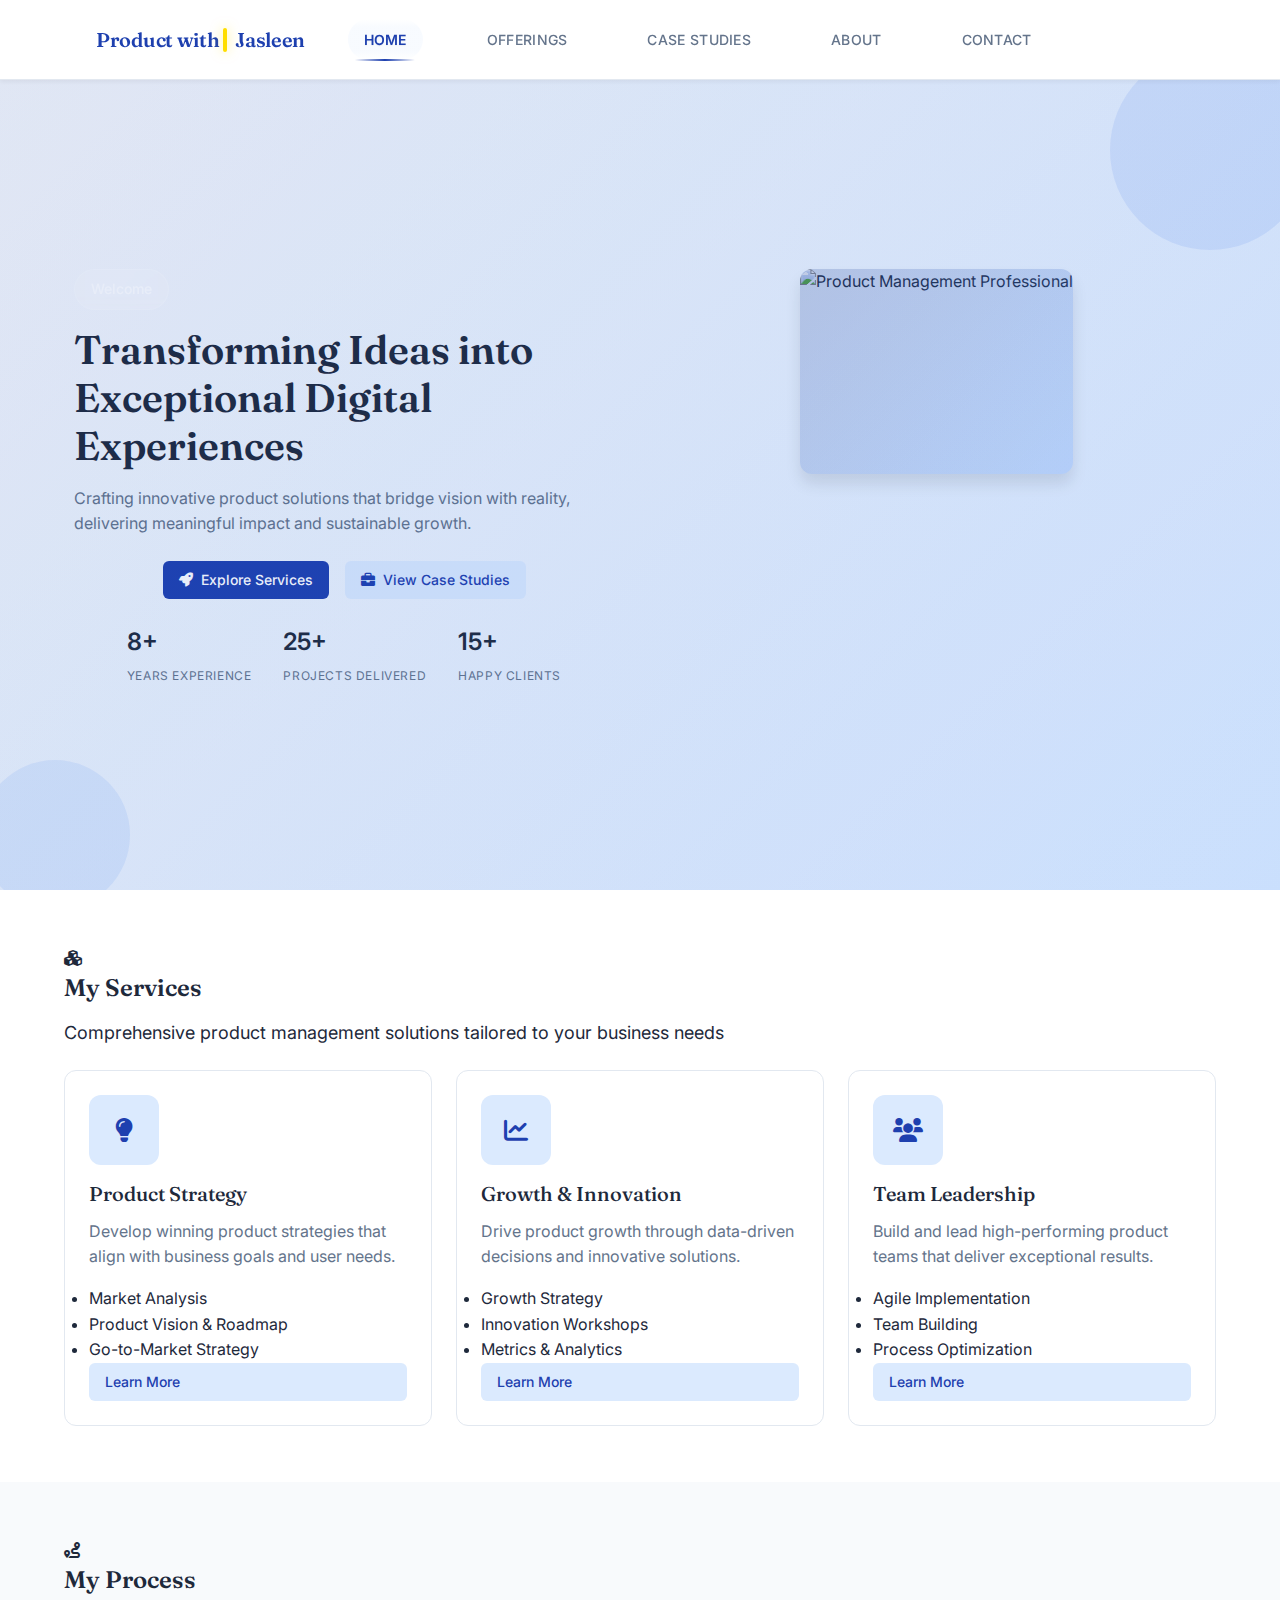
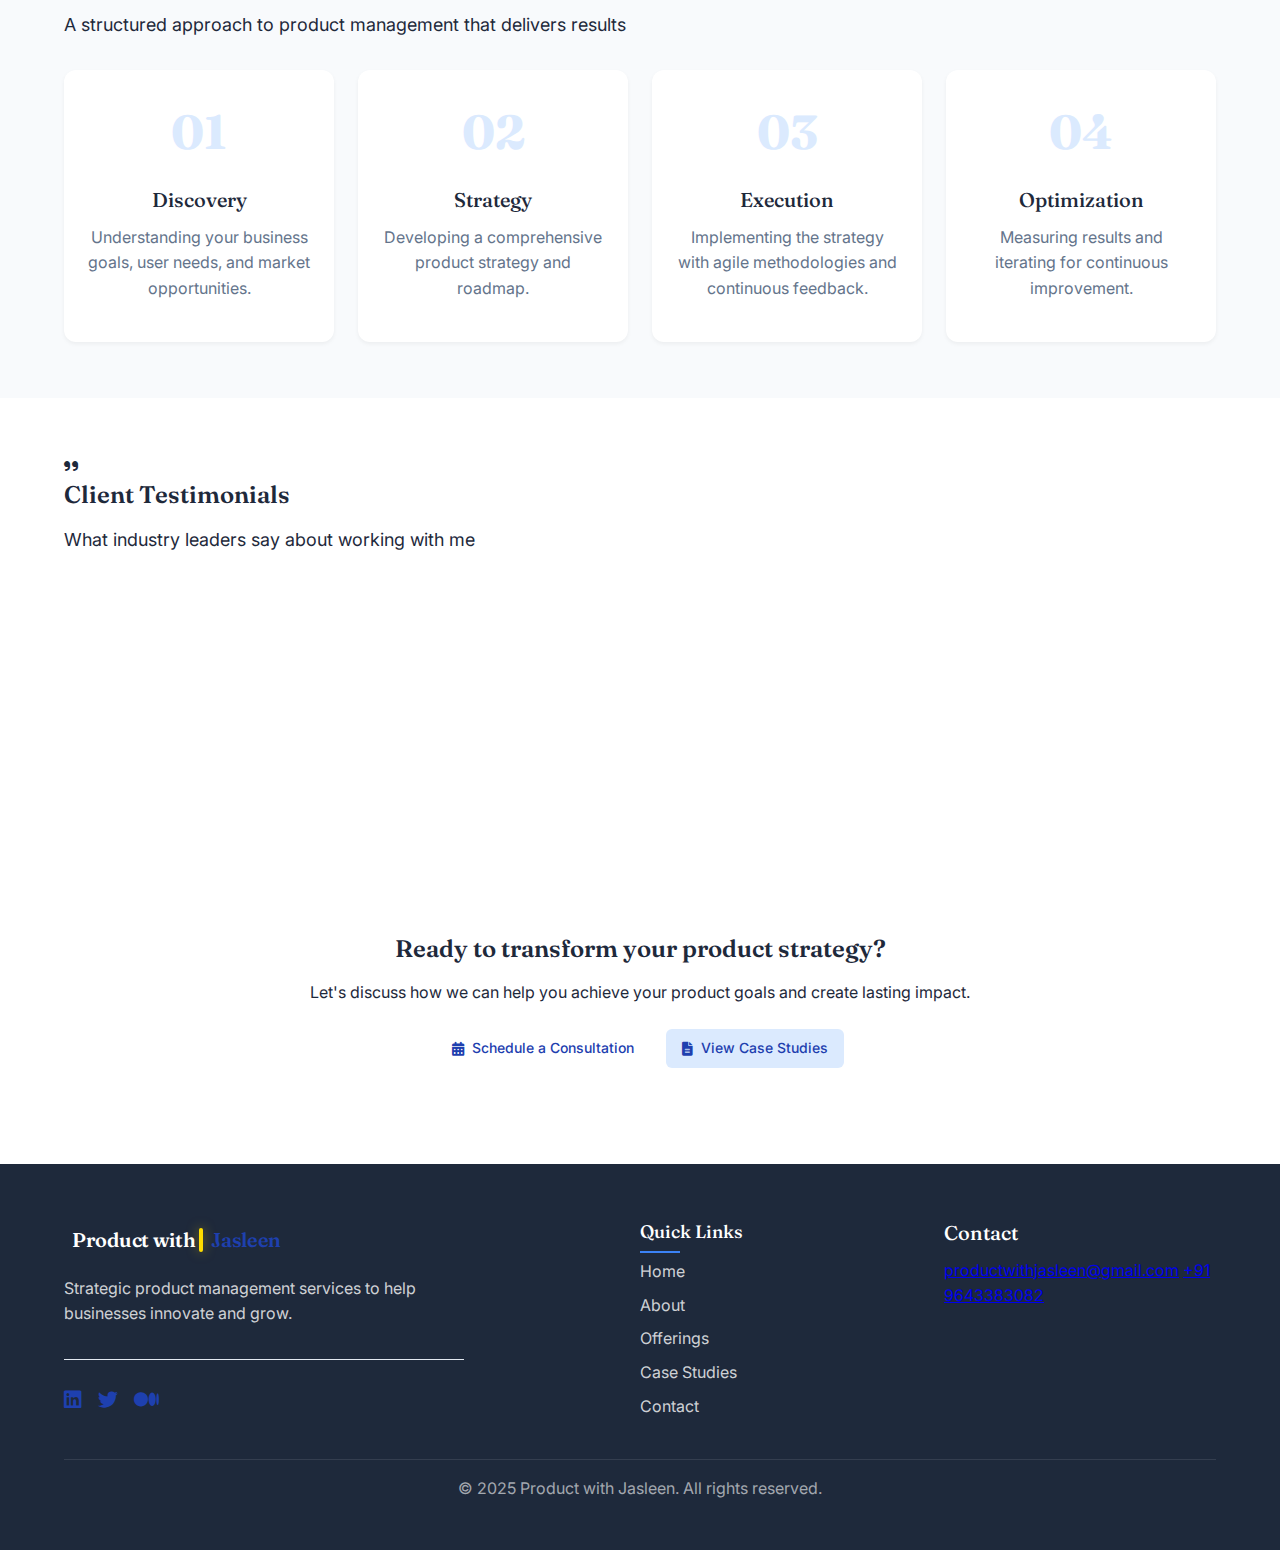
==== commit 559b6616: "Update footer contact styles and fix hamburger menu visibility" ====
--- a/index.html
+++ b/index.html
@@ -251,10 +251,10 @@
                         <li><a href="contact.html">Contact</a></li>
                     </ul>
                 </div>
-                <div class="footer-contact">
+                <div class="contact">
                     <h3>Contact</h3>
-                    <p><i class="fas fa-envelope"></i> productwithjasleen@gmail.com</p>
-                    <p><i class="fas fa-phone"></i> +919643383082</p>
+                    <a href="mailto:productwithjasleen@gmail.com">productwithjasleen@gmail.com</a>
+                    <a href="tel:+919643383082">+91 9643383082</a>
                 </div>
             </div>
             <div class="footer-bottom">
--- a/css/styles.css
+++ b/css/styles.css
@@ -146,10 +146,37 @@
 /* Hide hamburger menu icon */
 .nav-toggle,
 .hamburger-menu,
-.menu-icon {
+.menu-icon,
+.nav-container .hamburger-menu,
+.nav-container .menu-icon,
+.header .nav-toggle,
+.header .hamburger-menu,
+.header .menu-icon,
+button[aria-label="Menu"],
+[class*="hamburger"],
+[class*="menu-icon"],
+.nav-container button,
+.header button,
+.mobile-menu-button,
+#nav-toggle,
+#menu-toggle,
+.menu-button {
     display: none !important;
-    visibility: hidden;
-    opacity: 0;
+    visibility: hidden !important;
+    opacity: 0 !important;
+    pointer-events: none !important;
+    position: absolute !important;
+    width: 0 !important;
+    height: 0 !important;
+    overflow: hidden !important;
+    clip: rect(0, 0, 0, 0) !important;
+    margin: -1px !important;
+    padding: 0 !important;
+    border: 0 !important;
+    min-width: 0 !important;
+    min-height: 0 !important;
+    max-width: 0 !important;
+    max-height: 0 !important;
 }
 
 .logo-container {
@@ -1210,95 +1237,154 @@
 /* Contact Section */
 .contact-section {
     padding: var(--space-10) 0;
-    background-color: var(--primary-bg);
+    background: linear-gradient(135deg, var(--accent-tertiary) 0%, rgba(219, 234, 254, 0.3) 100%);
 }
 
 .contact-grid {
     display: grid;
-    grid-template-columns: 1fr 1.5fr;
-    gap: var(--space-8);
+    grid-template-columns: 450px 1fr;
+    gap: var(--space-12);
+    margin-top: var(--space-8);
     align-items: start;
 }
 
 .contact-info {
-    padding-right: var(--space-8);
+    background: white;
+    padding: var(--space-8);
+    border-radius: var(--radius-lg);
+    box-shadow: 0 4px 20px rgba(var(--accent-primary-rgb), 0.08);
 }
 
 .contact-method {
     display: flex;
-    align-items: flex-start;
-    gap: var(--space-4);
-    margin-bottom: var(--space-6);
+    align-items: center;
+    gap: var(--space-6);
+    margin-bottom: var(--space-8);
 }
 
 .contact-icon {
-    width: 48px;
-    height: 48px;
+    width: 56px;
+    height: 56px;
     background: var(--accent-tertiary);
-    border-radius: 12px;
+    border-radius: var(--radius-lg);
     display: flex;
     align-items: center;
     justify-content: center;
+    transition: all 0.3s ease;
+}
+
+.contact-method:hover .contact-icon {
+    transform: translateY(-2px);
+    box-shadow: 0 4px 12px rgba(var(--accent-primary-rgb), 0.15);
+}
+
+.contact-details h3 {
+    font-family: var(--font-serif);
+    color: var(--text-primary);
+    font-size: var(--text-xl);
+    margin-bottom: var(--space-2);
+}
+
+.contact-details p {
+    color: var(--text-secondary);
+    font-size: var(--text-base);
+    margin: 0;
+}
+
+.contact-form {
+    background: white;
+    padding: var(--space-8);
+    border-radius: var(--radius-lg);
+    box-shadow: 0 4px 20px rgba(var(--accent-primary-rgb), 0.08);
+}
+
+.form-group {
+    margin-bottom: var(--space-6);
+}
+
+.form-group label {
+    display: block;
+    margin-bottom: var(--space-2);
+    color: var(--text-primary);
+    font-family: var(--font-serif);
+    font-size: var(--text-base);
+}
+
+.form-group label .required {
+    color: var(--accent-primary);
+    margin-left: var(--space-1);
+}
+
+.form-group input,
+.form-group textarea {
+    width: 100%;
+    padding: var(--space-3) var(--space-4);
+    border: 1px solid var(--border-color);
+    border-radius: var(--radius-lg);
+    background: var(--bg-primary);
+    color: var(--text-primary);
+    font-family: var(--font-sans);
+    font-size: var(--text-base);
+    transition: all 0.3s ease;
+}
+
+.form-group input:hover,
+.form-group textarea:hover {
+    border-color: var(--accent-secondary);
+}
+
+.form-group input:focus,
+.form-group textarea:focus {
+    outline: none;
+    border-color: var(--accent-primary);
+    box-shadow: 0 0 0 2px var(--accent-tertiary);
+}
+
+.form-submit button {
+    background: var(--accent-primary);
+    color: white;
+    padding: var(--space-3) var(--space-6);
+    border: none;
+    border-radius: var(--radius-lg);
+    font-family: var(--font-sans);
+    font-size: var(--text-base);
+    cursor: pointer;
+    transition: all 0.3s ease;
+    width: auto;
+    min-width: 150px;
+}
+
+.form-submit button:hover {
+    background: var(--accent-secondary);
+    transform: translateY(-2px);
+    box-shadow: 0 4px 12px rgba(var(--accent-primary-rgb), 0.15);
+}
+
+.social-links {
+    display: flex;
+    gap: var(--space-4);
+    margin-top: var(--space-8);
+    padding-top: var(--space-6);
+    border-top: 1px solid var(--border-color);
+}
+
+.social-link {
     color: var(--accent-primary);
     font-size: var(--text-xl);
-}
-
-.contact-details h3 {
-    margin-bottom: var(--space-1);
-    color: var(--text-primary);
-}
-
-.contact-details p {
-    color: var(--text-secondary);
-    margin: 0;
-}
-
-.contact-social {
-    margin-top: var(--space-8);
-}
-
-.contact-form-container {
-    background: var(--secondary-bg);
-    padding: var(--space-8);
-    border-radius: 12px;
-    box-shadow: var(--shadow-md);
-}
-
-.contact-form {
-    max-width: 600px;
-    margin: 0 auto;
-}
-
-.form-group {
-    margin-bottom: var(--space-4);
-    text-align: left;
-}
-
-.form-label {
-    display: block;
-    margin-bottom: var(--space-2);
-}
-
-.form-input,
-.form-textarea {
-    width: 100%;
-    padding: var(--space-3);
-    border: 1px solid var(--border-color);
-    border-radius: 6px;
-    font-family: var(--font-sans);
-    font-size: var(--text-base);
-    transition: border-color 0.3s ease;
-}
-
-.form-input:focus,
-.form-textarea:focus {
-    outline: none;
-    border-color: var(--accent-primary);
-}
-
-.form-textarea {
-    min-height: 150px;
-    resize: vertical;
+    text-decoration: none;
+    transition: all 0.3s ease;
+}
+
+.social-link:hover {
+    color: var(--accent-secondary);
+    transform: translateY(-2px);
+}
+
+@media (max-width: 768px) {
+    .contact-grid {
+        grid-template-columns: 1fr;
+        gap: var(--space-8);
+    }
 }
 
 /* Service Packages */
@@ -1577,7 +1663,7 @@
 
     .about-image-container {
         max-width: 400px;
-        margin: 0 auto;
+    margin: 0 auto;
     }
 }
 
@@ -1873,12 +1959,12 @@
 @media (max-width: 768px) {
     .about-grid {
         grid-template-columns: 1fr;
-        gap: var(--space-6);
-    }
+    gap: var(--space-6);
+}
 
     .about-content {
         padding-left: 0;
-        text-align: center;
+    text-align: center;
     }
 
     .about-image-container {
@@ -2004,4 +2090,28 @@
     color: white;
     transform: translateY(-2px);
     box-shadow: 0 4px 8px rgba(var(--accent-primary-rgb), 0.2);
+}
+
+/* Footer Contact Links */
+.footer-contact a,
+.footer .footer-contact p,
+.footer .contact-method p,
+.footer .contact-info a,
+.footer .contact-details a,
+.footer-contact .contact-email,
+.footer-contact .contact-phone {
+    color: rgba(255, 255, 255, 0.9) !important;
+    text-decoration: none;
+    transition: color 0.3s ease;
+    display: block;
+}
+
+.footer-contact a:hover,
+.footer .footer-contact p:hover,
+.footer .contact-method p:hover,
+.footer .contact-info a:hover,
+.footer .contact-details a:hover,
+.footer-contact .contact-email:hover,
+.footer-contact .contact-phone:hover {
+    color: #ffffff !important;
 }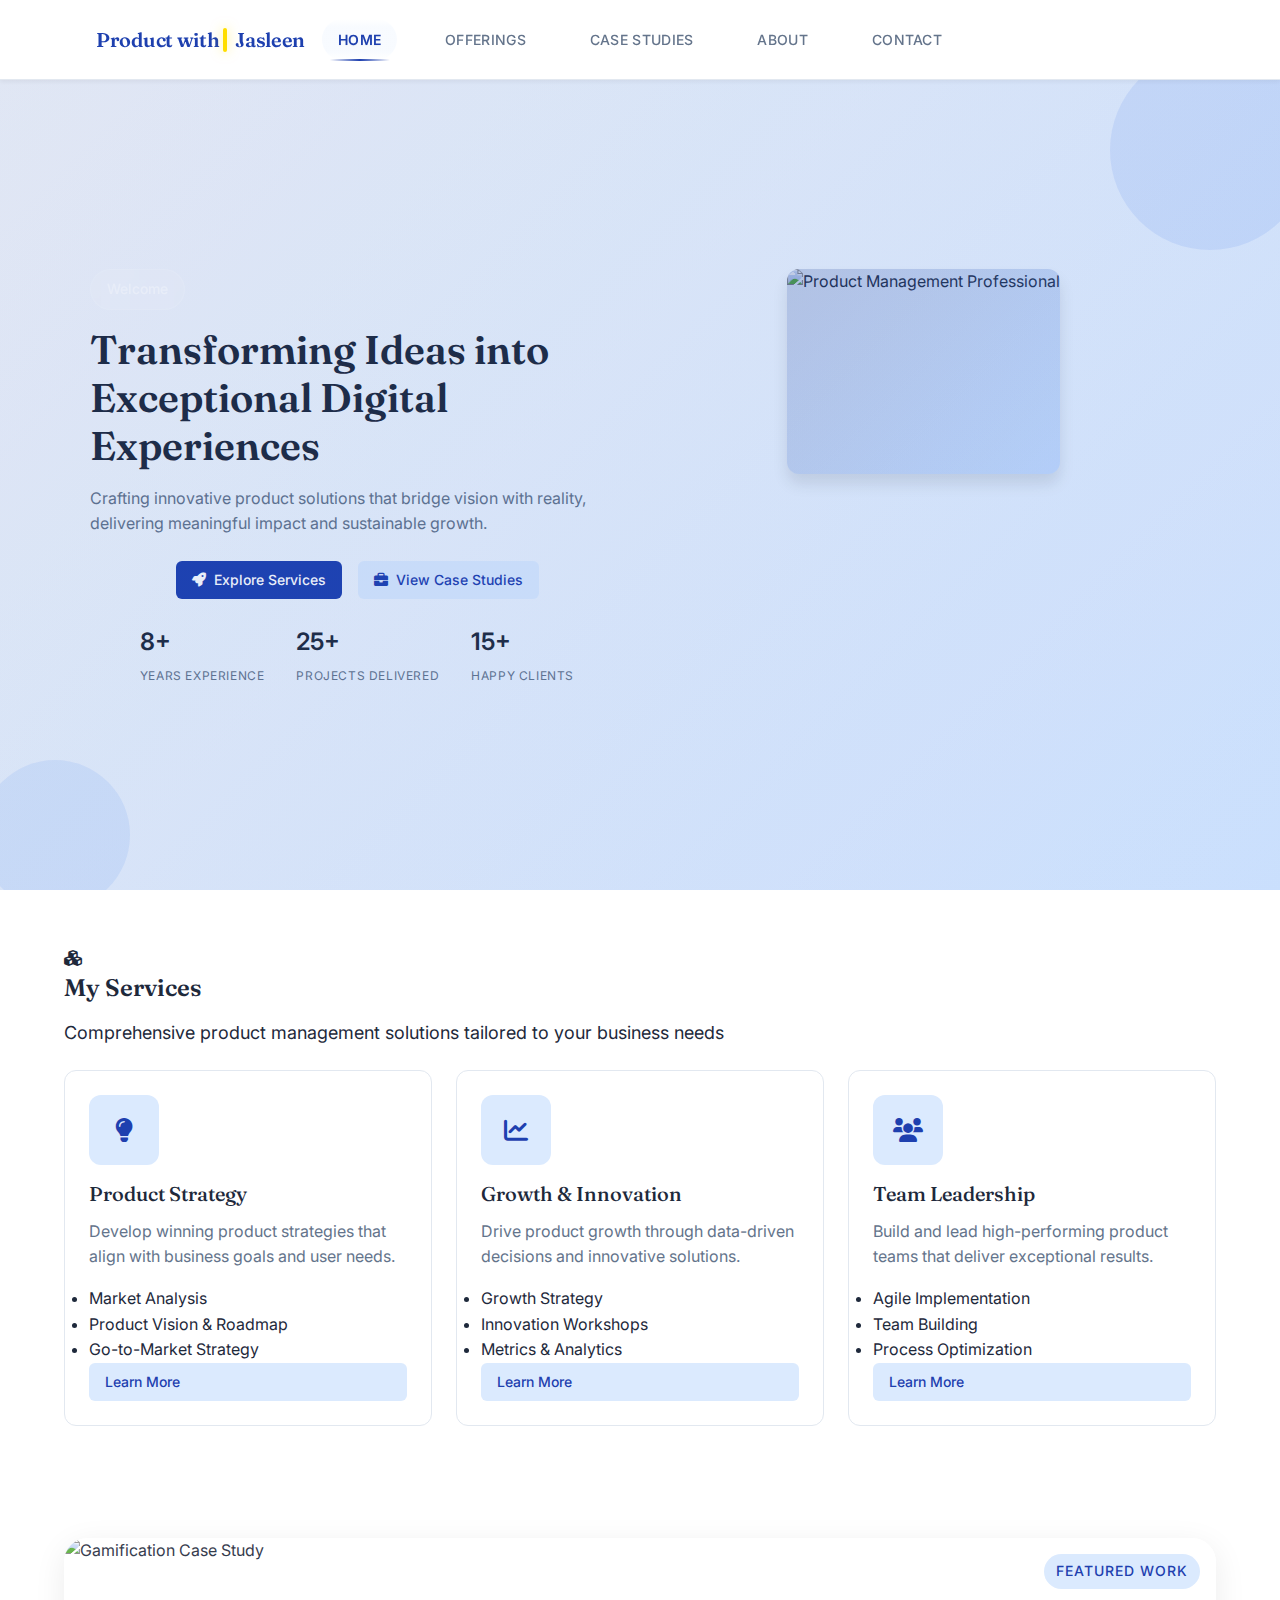
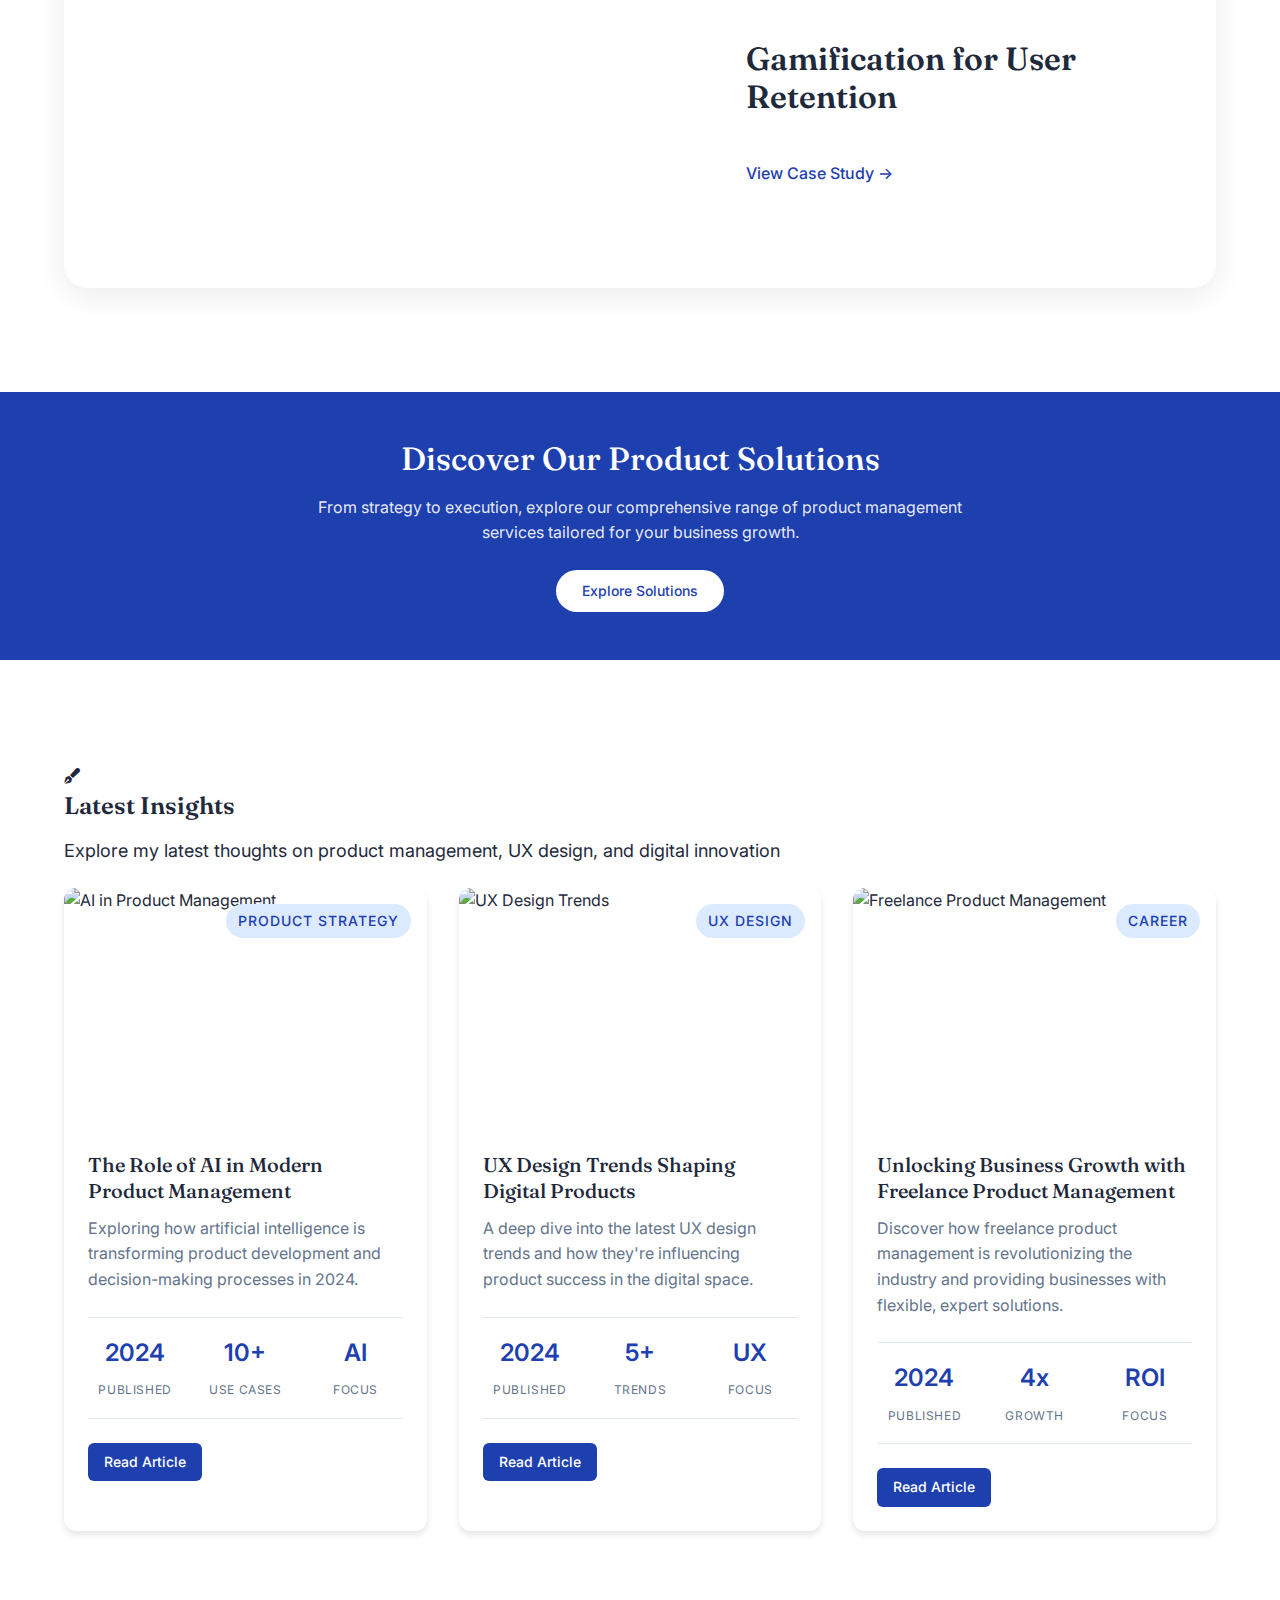
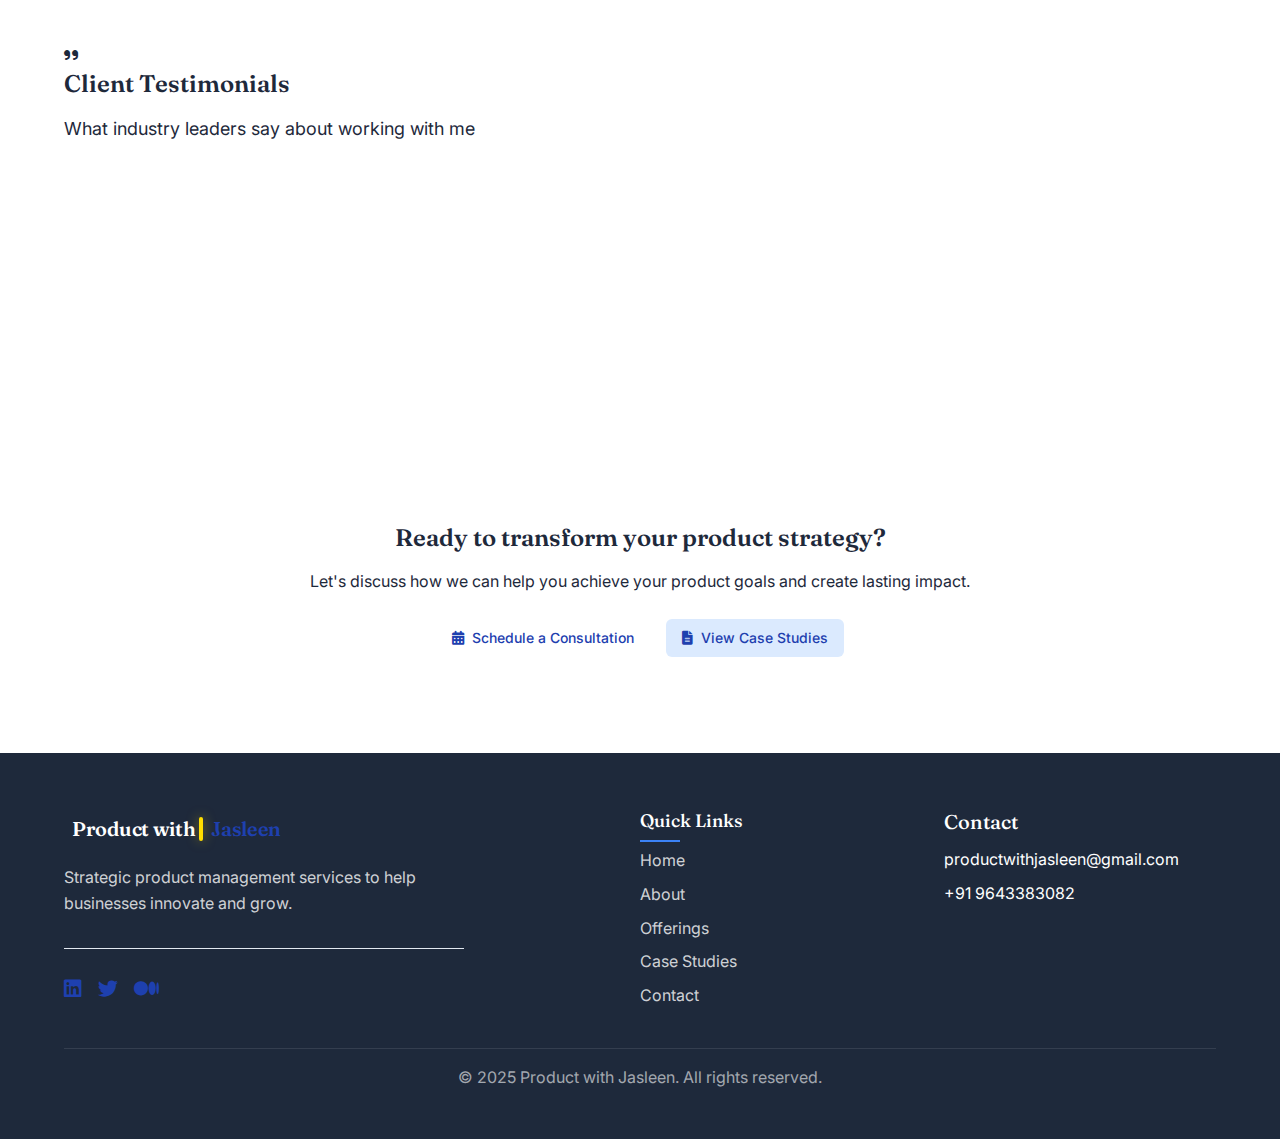
==== commit 6dbd5b50: "Final updates: Fixed navigation alignment, refined offerings banner, optimized featured case study l" ====
--- a/index.html
+++ b/index.html
@@ -126,44 +126,130 @@
             </div>
         </section>
 
-        <section class="process-section alt-bg">
+        <!-- Case Studies Section -->
+        <section class="case-studies-section">
+            <div class="container">
+                <div class="featured-case-study">
+                    <div class="case-study-wrapper">
+                        <div class="case-study-image-left">
+                            <img src="https://images.unsplash.com/photo-1511512578047-dfb367046420?ixlib=rb-4.0.3&ixid=M3wxMjA3fDB8MHxwaG90by1wYWdlfHx8fGVufDB8fHx8fA%3D%3D&auto=format&fit=crop&w=2340&q=80" alt="Gamification Case Study">
+                        </div>
+                        <div class="case-study-content-right">
+                            <span class="case-study-tag">Featured Work</span>
+                            <h3>Gamification for User Retention</h3>
+                            <div class="case-study-cta">
+                                <a href="case-studies.html" class="button">View Case Study →</a>
+                            </div>
+                        </div>
+                    </div>
+                </div>
+            </div>
+        </section>
+
+        <!-- Offerings Banner Section -->
+        <section class="offerings-banner">
+            <div class="container">
+                <div class="offerings-banner-wrapper">
+                    <div class="offerings-banner-content">
+                        <h2>Discover Our Product Solutions</h2>
+                        <p>From strategy to execution, explore our comprehensive range of product management services tailored for your business growth.</p>
+                        <a href="offerings.html" class="button button-white">Explore Solutions</a>
+                    </div>
+                </div>
+            </div>
+        </section>
+
+        <!-- Blog Section -->
+        <section class="blog-section">
             <div class="container">
                 <div class="section-header">
                     <div class="section-icon">
-                        <i class="fas fa-route"></i>
-                    </div>
-                    <h2>My Process</h2>
-                    <p class="subtitle">A structured approach to product management that delivers results</p>
-                </div>
-                <div class="process-steps">
-                    <div class="process-step">
-                        <div class="step-number">01</div>
-                        <div class="step-content">
-                            <h3>Discovery</h3>
-                            <p>Understanding your business goals, user needs, and market opportunities.</p>
-                        </div>
-                    </div>
-                    <div class="process-step">
-                        <div class="step-number">02</div>
-                        <div class="step-content">
-                            <h3>Strategy</h3>
-                            <p>Developing a comprehensive product strategy and roadmap.</p>
-                        </div>
-                    </div>
-                    <div class="process-step">
-                        <div class="step-number">03</div>
-                        <div class="step-content">
-                            <h3>Execution</h3>
-                            <p>Implementing the strategy with agile methodologies and continuous feedback.</p>
-                        </div>
-                    </div>
-                    <div class="process-step">
-                        <div class="step-number">04</div>
-                        <div class="step-content">
-                            <h3>Optimization</h3>
-                            <p>Measuring results and iterating for continuous improvement.</p>
-                        </div>
-                    </div>
+                        <i class="fas fa-pen-fancy"></i>
+                    </div>
+                    <h2>Latest Insights</h2>
+                    <p class="subtitle">Explore my latest thoughts on product management, UX design, and digital innovation</p>
+                </div>
+                <div class="case-studies-grid">
+                    <!-- Blog Post 1 -->
+                    <article class="case-study-card">
+                        <div class="case-study-image">
+                            <img src="https://images.unsplash.com/photo-1677442136019-21780ecad995?ixlib=rb-4.0.3&ixid=M3wxMjA3fDB8MHxwaG90by1wYWdlfHx8fGVufDB8fHx8fA%3D%3D&auto=format&fit=crop&w=800&q=80" alt="AI in Product Management">
+                            <span class="case-study-tag">Product Strategy</span>
+                        </div>
+                        <div class="case-study-content">
+                            <h3>The Role of AI in Modern Product Management</h3>
+                            <p>Exploring how artificial intelligence is transforming product development and decision-making processes in 2024.</p>
+                            <div class="case-study-stats">
+                                <div class="stat">
+                                    <span class="stat-value">2024</span>
+                                    <span class="stat-label">Published</span>
+                                </div>
+                                <div class="stat">
+                                    <span class="stat-value">10+</span>
+                                    <span class="stat-label">Use Cases</span>
+                                </div>
+                                <div class="stat">
+                                    <span class="stat-value">AI</span>
+                                    <span class="stat-label">Focus</span>
+                                </div>
+                            </div>
+                            <a href="https://productschool.com/blog/artificial-intelligence/guide-ai-product-manager" class="button button-primary" target="_blank">Read Article</a>
+                        </div>
+                    </article>
+
+                    <!-- Blog Post 2 -->
+                    <article class="case-study-card">
+                        <div class="case-study-image">
+                            <img src="https://images.unsplash.com/photo-1586717791821-3f44a563fa4c?ixlib=rb-4.0.3&ixid=M3wxMjA3fDB8MHxwaG90by1wYWdlfHx8fGVufDB8fHx8fA%3D%3D&auto=format&fit=crop&w=800&q=80" alt="UX Design Trends">
+                            <span class="case-study-tag">UX Design</span>
+                        </div>
+                        <div class="case-study-content">
+                            <h3>UX Design Trends Shaping Digital Products</h3>
+                            <p>A deep dive into the latest UX design trends and how they're influencing product success in the digital space.</p>
+                            <div class="case-study-stats">
+                                <div class="stat">
+                                    <span class="stat-value">2024</span>
+                                    <span class="stat-label">Published</span>
+                                </div>
+                                <div class="stat">
+                                    <span class="stat-value">5+</span>
+                                    <span class="stat-label">Trends</span>
+                                </div>
+                                <div class="stat">
+                                    <span class="stat-value">UX</span>
+                                    <span class="stat-label">Focus</span>
+                                </div>
+                            </div>
+                            <a href="https://trends.uxdesign.cc/" class="button button-primary" target="_blank">Read Article</a>
+                        </div>
+                    </article>
+
+                    <!-- Blog Post 3 -->
+                    <article class="case-study-card">
+                        <div class="case-study-image">
+                            <img src="https://images.unsplash.com/photo-1600880292203-757bb62b4baf?ixlib=rb-4.0.3&ixid=M3wxMjA3fDB8MHxwaG90by1wYWdlfHx8fGVufDB8fHx8fA%3D%3D&auto=format&fit=crop&w=800&q=80" alt="Freelance Product Management">
+                            <span class="case-study-tag">Career</span>
+                        </div>
+                        <div class="case-study-content">
+                            <h3>Unlocking Business Growth with Freelance Product Management</h3>
+                            <p>Discover how freelance product management is revolutionizing the industry and providing businesses with flexible, expert solutions.</p>
+                            <div class="case-study-stats">
+                                <div class="stat">
+                                    <span class="stat-value">2024</span>
+                                    <span class="stat-label">Published</span>
+                                </div>
+                                <div class="stat">
+                                    <span class="stat-value">4x</span>
+                                    <span class="stat-label">Growth</span>
+                                </div>
+                                <div class="stat">
+                                    <span class="stat-value">ROI</span>
+                                    <span class="stat-label">Focus</span>
+                                </div>
+                            </div>
+                            <a href="freelance-product-management.html" class="button button-primary">Read Article</a>
+                        </div>
+                    </article>
                 </div>
             </div>
         </section>
--- a/css/styles.css
+++ b/css/styles.css
@@ -226,15 +226,14 @@
 
 .nav-links {
     display: flex;
-    gap: var(--space-12);
+    gap: var(--space-8);
     margin: 0;
     padding: 0;
     list-style: none;
     align-items: center;
     position: absolute;
-    left: 55%;
+    left: 50%;
     transform: translateX(-50%);
-    background: var(--primary-bg);
 }
 
 .nav-link {
@@ -346,40 +345,25 @@
 }
 
 /* Mobile responsive adjustments */
-@media (max-width: 768px) {
+@media (max-width: 992px) {
     .nav-links {
         position: relative;
         left: auto;
         transform: none;
-        gap: var(--space-3);
-        padding: var(--space-2);
         justify-content: center;
+        gap: var(--space-6);
+    }
+}
+
+@media (max-width: 768px) {
+    .nav-links {
+        gap: var(--space-4);
         flex-wrap: wrap;
     }
 
     .nav-link {
         padding: var(--space-2) var(--space-3);
         font-size: var(--text-xs);
-    }
-
-    .nav-link::before {
-        opacity: 0;
-        transform: none;
-        background: var(--accent-tertiary);
-    }
-
-    .nav-link:hover::before,
-    .nav-link.active::before {
-        opacity: 0.1;
-    }
-
-    .nav-link::after {
-        height: 1px;
-        bottom: -0.5px;
-    }
-
-    .nav-link:hover {
-        transform: none;
     }
 }
 
@@ -608,6 +592,8 @@
     grid-template-columns: 1fr 1fr;
     gap: var(--space-8);
     align-items: start;
+    max-width: 1100px;
+    margin: 0 auto;
 }
 
 .hero-content {
@@ -754,7 +740,8 @@
     }
 
     .hero-image-container {
-        max-width: 450px;
+        order: -1;
+        margin-bottom: var(--space-6);
     }
 }
 
@@ -1653,12 +1640,12 @@
 @media (max-width: 768px) {
     .about-grid {
         grid-template-columns: 1fr;
-        gap: var(--space-6);
-    }
+    gap: var(--space-6);
+}
 
     .about-content {
         padding-left: 0;
-        text-align: center;
+    text-align: center;
     }
 
     .about-image-container {
@@ -2092,26 +2079,246 @@
     box-shadow: 0 4px 8px rgba(var(--accent-primary-rgb), 0.2);
 }
 
-/* Footer Contact Links */
-.footer-contact a,
-.footer .footer-contact p,
-.footer .contact-method p,
-.footer .contact-info a,
-.footer .contact-details a,
-.footer-contact .contact-email,
-.footer-contact .contact-phone {
-    color: rgba(255, 255, 255, 0.9) !important;
+/* Featured Case Study */
+.featured-case-study {
+    margin: 0;
+    padding: 0;
+    width: 100%;
+}
+
+.case-study-wrapper {
+    display: flex;
+    background: #fff;
+    height: 350px;
+    width: 100%;
+    margin: 0;
+    position: relative;
+    border-radius: 24px;
+    overflow: hidden;
+    box-shadow: 0 8px 32px rgba(0, 0, 0, 0.08);
+}
+
+.case-study-image-left {
+    width: 55%;
+    height: 350px;
+    position: relative;
+    overflow: hidden;
+    background: var(--bg-primary);
+}
+
+.case-study-image-left::after {
+    content: '';
+    position: absolute;
+    top: 0;
+    left: 0;
+    right: 0;
+    bottom: 0;
+    background: linear-gradient(
+        to right,
+        rgba(255, 255, 255, 0.1),
+        rgba(255, 255, 255, 0.05)
+    );
+    z-index: 1;
+}
+
+.case-study-image-left img {
+    width: 100%;
+    height: 100%;
+    object-fit: cover;
+    object-position: center;
+    opacity: 1;
+    transition: all 0.6s ease;
+}
+
+.case-study-wrapper:hover .case-study-image-left img {
+    transform: scale(1.05);
+}
+
+.case-study-content-right {
+    width: 45%;
+    padding: 48px;
+    display: flex;
+    flex-direction: column;
+    justify-content: center;
+    gap: 20px;
+    background: #ffffff;
+}
+
+.case-study-tag {
+    display: inline-block;
+    color: var(--accent-primary);
+    font-size: 14px;
+    font-weight: 500;
+    text-transform: uppercase;
+    letter-spacing: 1px;
+    background: var(--accent-tertiary);
+    padding: 6px 12px;
+    border-radius: 20px;
+    align-self: flex-start;
+}
+
+.case-study-content-right h3 {
+    font-size: 32px;
+    line-height: 1.2;
+    color: var(--text-primary);
+    margin: 0;
+    font-weight: 600;
+    max-width: 440px;
+}
+
+.case-study-cta {
+    margin-top: 24px;
+}
+
+.case-study-cta .button {
+    color: var(--accent-primary);
     text-decoration: none;
+    font-size: 16px;
+    font-weight: 500;
+    padding: 0;
+    display: inline-flex;
+    align-items: center;
+    gap: 8px;
+    transition: all 0.3s ease;
+    background: none;
+}
+
+.case-study-cta .button:hover {
+    gap: 12px;
+    color: var(--accent-secondary);
+}
+
+@media (max-width: 768px) {
+    .case-study-wrapper {
+        flex-direction: column;
+        height: auto;
+        border-radius: 20px;
+    }
+
+    .case-study-image-left {
+        width: 100%;
+        height: 240px;
+    }
+
+    .case-study-content-right {
+        width: 100%;
+        padding: 32px;
+    }
+
+    .case-study-content-right h3 {
+        font-size: 24px;
+        max-width: 100%;
+    }
+}
+
+/* Offerings Banner */
+.offerings-banner {
+    background: var(--accent-primary);
+    padding: var(--space-8) 0;
+    margin: var(--space-12) 0;
+    overflow: hidden;
+    width: 100%;
+}
+
+.offerings-banner-wrapper {
+    display: flex;
+    justify-content: center;
+    align-items: center;
+    position: relative;
+    padding: 0 var(--space-8);
+}
+
+.offerings-banner-content {
+    text-align: center;
+    max-width: 700px;
+}
+
+.offerings-banner-content h2 {
+    font-size: 32px;
+    line-height: 1.2;
+    margin-bottom: var(--space-4);
+    color: white;
+    font-weight: 500;
+}
+
+.offerings-banner-content p {
+    font-size: var(--text-base);
+    line-height: 1.6;
+    margin-bottom: var(--space-6);
+    color: rgba(255, 255, 255, 0.9);
+    font-weight: 400;
+}
+
+.offerings-banner-content .button-white {
+    background: white;
+    color: var(--accent-primary);
+    padding: var(--space-2) var(--space-6);
+    border-radius: 30px;
+    font-weight: 500;
+    transition: all 0.3s ease;
+    border: 2px solid transparent;
+}
+
+.offerings-banner-content .button-white:hover {
+    background: transparent;
+    color: white;
+    border-color: white;
+    transform: translateY(-2px);
+}
+
+.offerings-banner-images {
+    display: flex;
+    gap: var(--space-4);
+    position: relative;
+}
+
+.team-image {
+    width: 80px;
+    height: 80px;
+    border-radius: 50%;
+    object-fit: cover;
+    border: 3px solid white;
+    box-shadow: 0 4px 12px rgba(0, 0, 0, 0.1);
+}
+
+@media (max-width: 768px) {
+    .offerings-banner {
+        padding: var(--space-6) 0;
+    }
+    
+    .offerings-banner-wrapper {
+        flex-direction: column;
+        text-align: center;
+    }
+
+    .offerings-banner-content {
+        padding: 0 var(--space-4);
+    }
+
+    .offerings-banner-content h2 {
+        font-size: 28px;
+    }
+
+    .offerings-banner-images {
+        justify-content: center;
+        margin-top: var(--space-6);
+    }
+
+    .team-image {
+        width: 60px;
+        height: 60px;
+    }
+}
+
+/* Update footer contact styles */
+.contact a {
+    color: white;
+    text-decoration: none;
+    display: block;
+    margin-bottom: var(--space-2);
     transition: color 0.3s ease;
-    display: block;
-}
-
-.footer-contact a:hover,
-.footer .footer-contact p:hover,
-.footer .contact-method p:hover,
-.footer .contact-info a:hover,
-.footer .contact-details a:hover,
-.footer-contact .contact-email:hover,
-.footer-contact .contact-phone:hover {
-    color: #ffffff !important;
+}
+
+.contact a:hover {
+    color: var(--accent-tertiary);
 }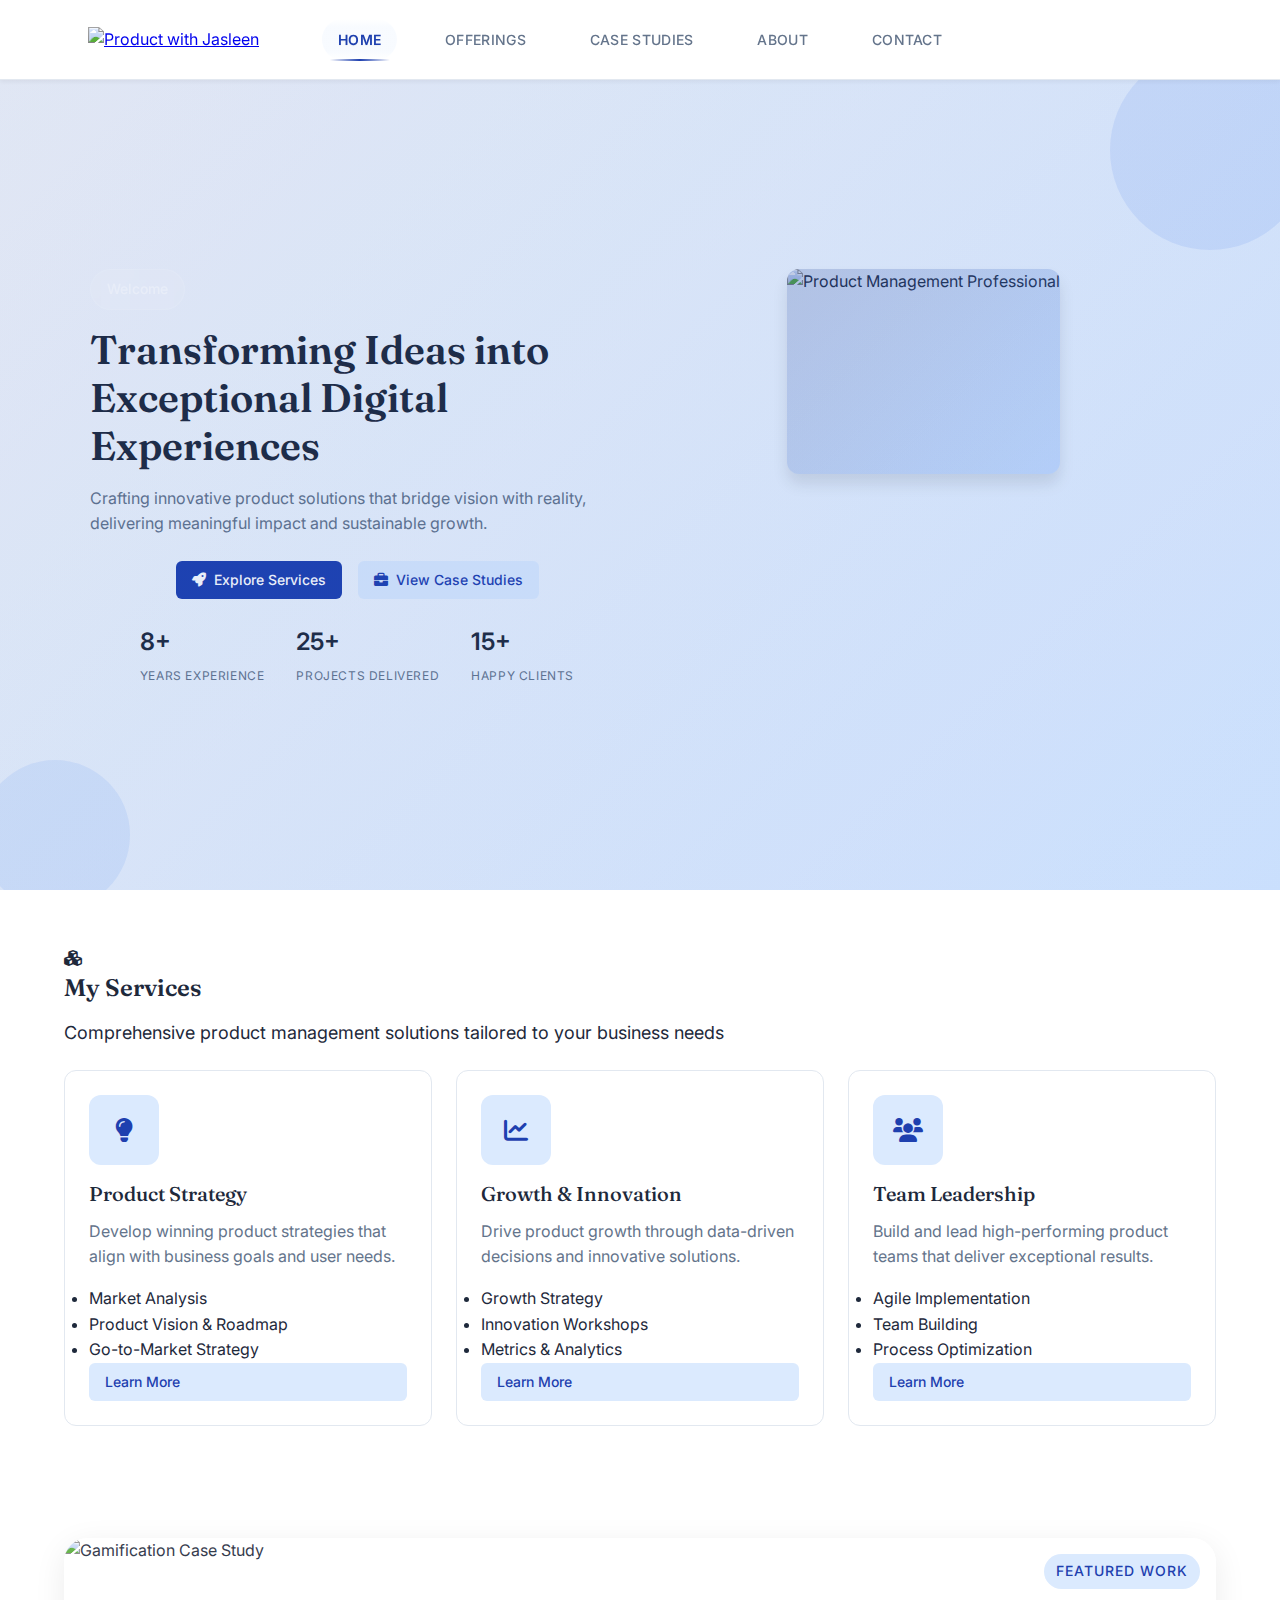
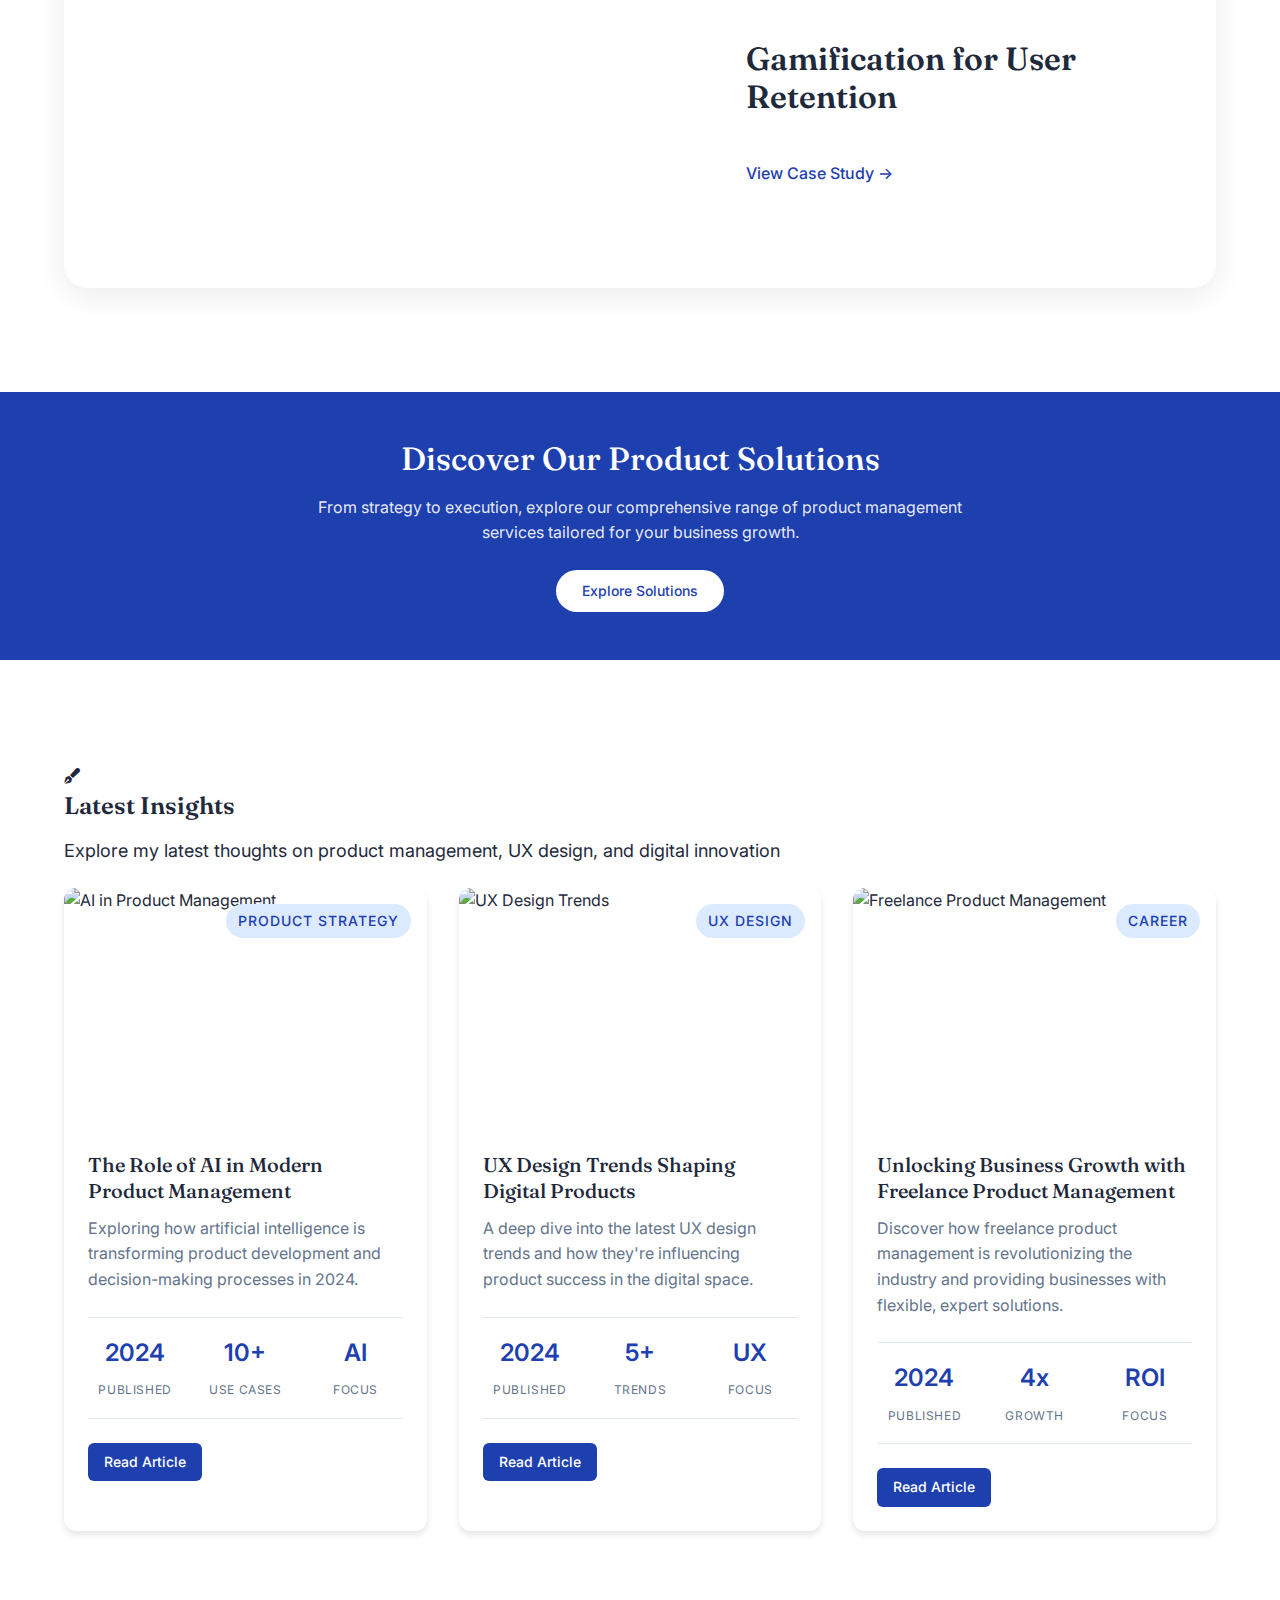
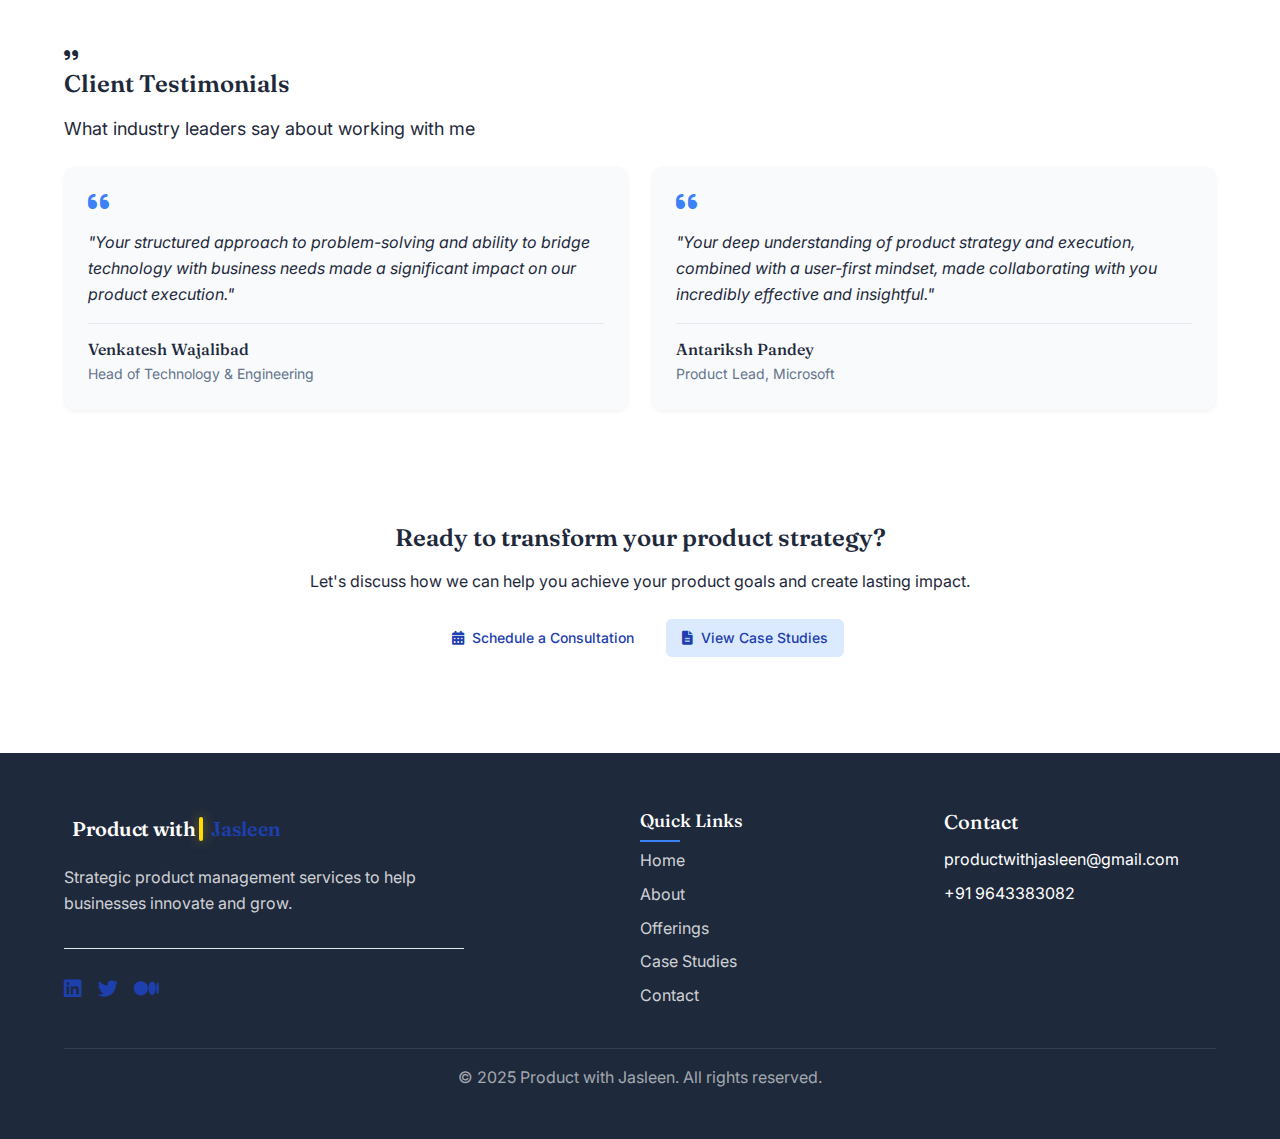
==== commit 8d520f45: "Added comprehensive mobile responsiveness with hamburger menu and improved layouts" ====
--- a/index.html
+++ b/index.html
@@ -7,21 +7,27 @@
     <link rel="stylesheet" href="css/styles.css">
     <link rel="stylesheet" href="https://cdnjs.cloudflare.com/ajax/libs/font-awesome/6.0.0/css/all.min.css">
     <link href="https://fonts.googleapis.com/css2?family=Fraunces:opsz,wght@9..144,400;9..144,500;9..144,600&family=Inter:wght@400;500;600&family=JetBrains+Mono&display=swap" rel="stylesheet">
+    <script src="js/main.js" defer></script>
 </head>
 <body>
     <header class="header">
         <div class="container">
-            <nav class="nav-container">
-                <a href="index.html" class="logo-container">
-                    <span class="logo-text">Product with <span class="logo-highlight">Jasleen</span></span>
-                </a>
-                <ul class="nav-links">
-                    <li><a href="index.html" class="nav-link active">Home</a></li>
-                    <li><a href="offerings.html" class="nav-link">Offerings</a></li>
-                    <li><a href="case-studies.html" class="nav-link">Case Studies</a></li>
-                    <li><a href="about.html" class="nav-link">About</a></li>
-                    <li><a href="contact.html" class="nav-link">Contact</a></li>
-                </ul>
+            <nav class="nav">
+                <div class="nav-container">
+                    <a href="index.html" class="logo">
+                        <img src="images/logo.png" alt="Product with Jasleen">
+                    </a>
+                    <button class="mobile-menu-toggle" aria-label="Toggle menu">
+                        <span class="hamburger"></span>
+                    </button>
+                    <ul class="nav-links">
+                        <li><a href="index.html" class="nav-link active">Home</a></li>
+                        <li><a href="offerings.html" class="nav-link">Offerings</a></li>
+                        <li><a href="case-studies.html" class="nav-link">Case Studies</a></li>
+                        <li><a href="about.html" class="nav-link">About</a></li>
+                        <li><a href="contact.html" class="nav-link">Contact</a></li>
+                    </ul>
+                </div>
             </nav>
         </div>
     </header>
@@ -348,7 +354,5 @@
             </div>
         </div>
     </footer>
-
-    <script src="js/main.js"></script>
 </body>
 </html> --- a/css/styles.css
+++ b/css/styles.css
@@ -1956,7 +1956,7 @@
 
     .about-image-container {
         max-width: 400px;
-        margin: 0 auto;
+    margin: 0 auto;
     }
 }
 
@@ -2321,4 +2321,149 @@
 
 .contact a:hover {
     color: var(--accent-tertiary);
+}
+
+/* Mobile Menu Styles */
+.mobile-menu-toggle {
+    display: none;
+    background: none;
+    border: none;
+    padding: 0;
+    cursor: pointer;
+    position: relative;
+    z-index: 1000;
+}
+
+.hamburger {
+    display: block;
+    width: 24px;
+    height: 2px;
+    background: var(--text-primary);
+    position: relative;
+    transition: all 0.3s ease;
+}
+
+.hamburger::before,
+.hamburger::after {
+    content: '';
+    position: absolute;
+    width: 24px;
+    height: 2px;
+    background: var(--text-primary);
+    transition: all 0.3s ease;
+}
+
+.hamburger::before {
+    top: -8px;
+}
+
+.hamburger::after {
+    bottom: -8px;
+}
+
+/* Mobile Responsive Styles */
+@media (max-width: 768px) {
+    .mobile-menu-toggle {
+        display: block;
+    }
+
+    .nav-container {
+        padding: var(--space-4);
+    }
+
+    .nav-links {
+        display: none;
+        position: fixed;
+        top: 80px;
+        left: 0;
+        right: 0;
+        background: var(--bg-primary);
+        flex-direction: column;
+        align-items: center;
+        padding: var(--space-4);
+        gap: var(--space-4);
+        box-shadow: 0 4px 6px rgba(0, 0, 0, 0.1);
+    }
+
+    .nav-links.active {
+        display: flex;
+    }
+
+    .nav-link {
+        font-size: var(--text-base);
+        padding: var(--space-2) var(--space-4);
+        width: 100%;
+        text-align: center;
+    }
+
+    /* Hero Section Mobile */
+    .hero-grid {
+        grid-template-columns: 1fr;
+        text-align: center;
+        gap: var(--space-6);
+    }
+
+    .hero-content h1 {
+        font-size: var(--text-3xl);
+    }
+
+    .hero-content p {
+        font-size: var(--text-base);
+    }
+
+    /* Services Section Mobile */
+    .services-grid {
+        grid-template-columns: 1fr;
+        gap: var(--space-6);
+    }
+
+    /* Case Study Mobile */
+    .case-study-wrapper {
+        flex-direction: column;
+        height: auto;
+    }
+
+    .case-study-image-left {
+        width: 100%;
+        height: 200px;
+    }
+
+    .case-study-content-right {
+        width: 100%;
+        padding: var(--space-6);
+    }
+
+    .case-study-content-right h3 {
+        font-size: var(--text-xl);
+    }
+
+    /* Offerings Banner Mobile */
+    .offerings-banner {
+        padding: var(--space-6);
+    }
+
+    .offerings-banner-content h2 {
+        font-size: var(--text-2xl);
+    }
+
+    /* Footer Mobile */
+    .footer-grid {
+        grid-template-columns: 1fr;
+        gap: var(--space-8);
+        text-align: center;
+    }
+
+    .footer-links {
+        justify-content: center;
+    }
+
+    /* General Container Padding */
+    .container {
+        padding: 0 var(--space-4);
+    }
+}
+
+/* Add JavaScript for mobile menu toggle */
+.nav-links.show {
+    display: flex;
 }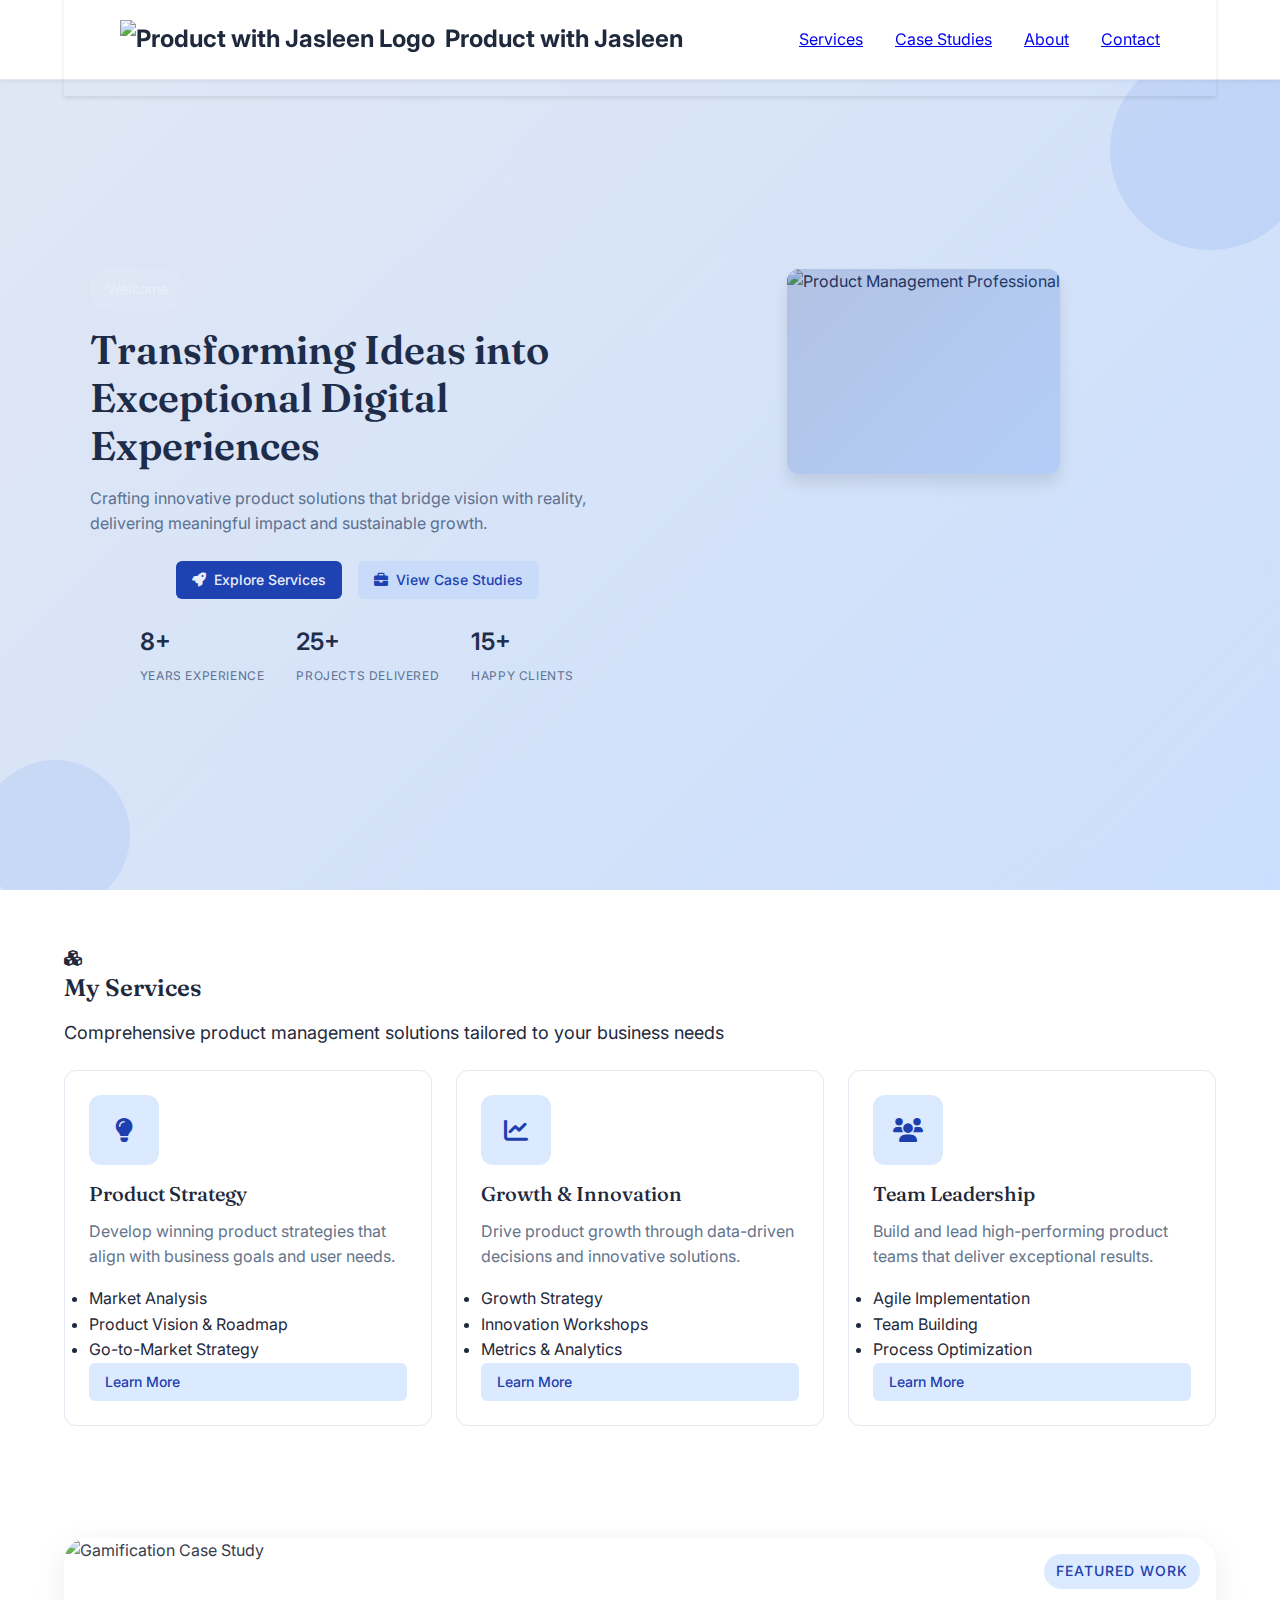
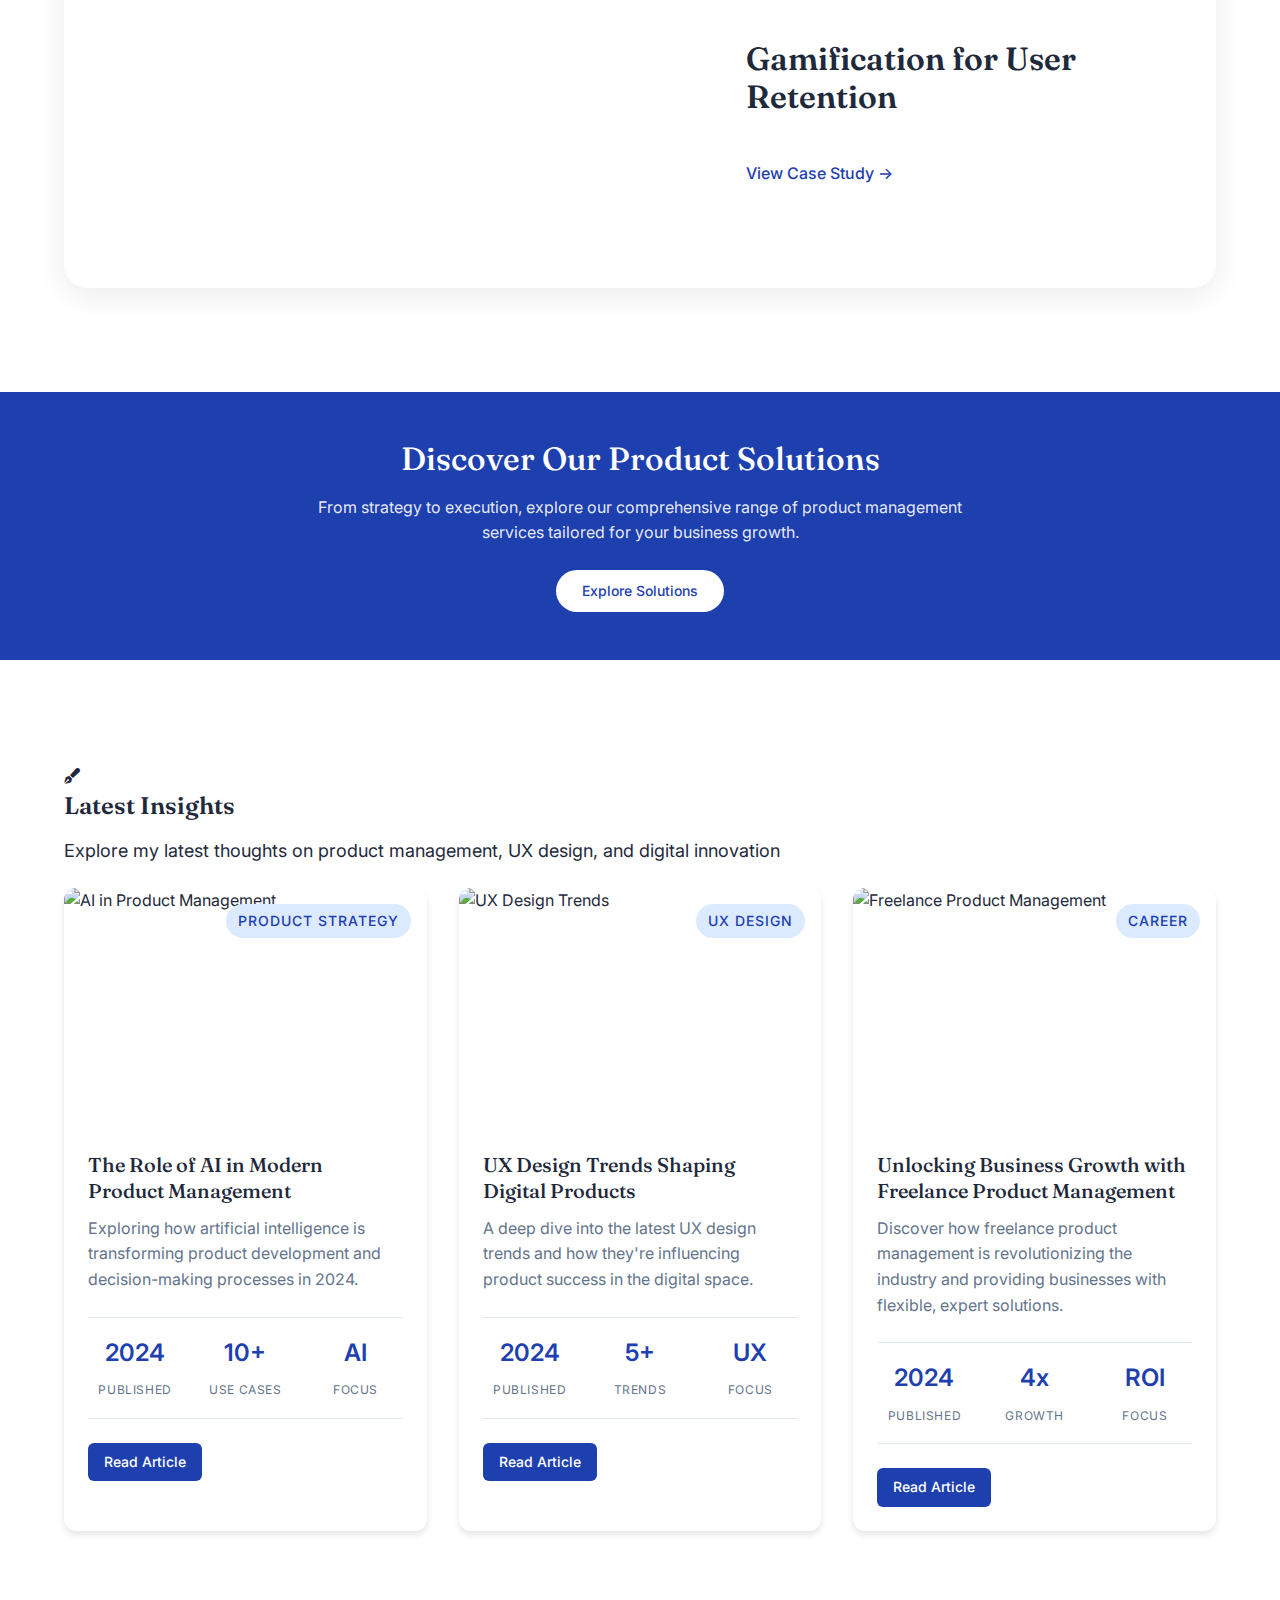
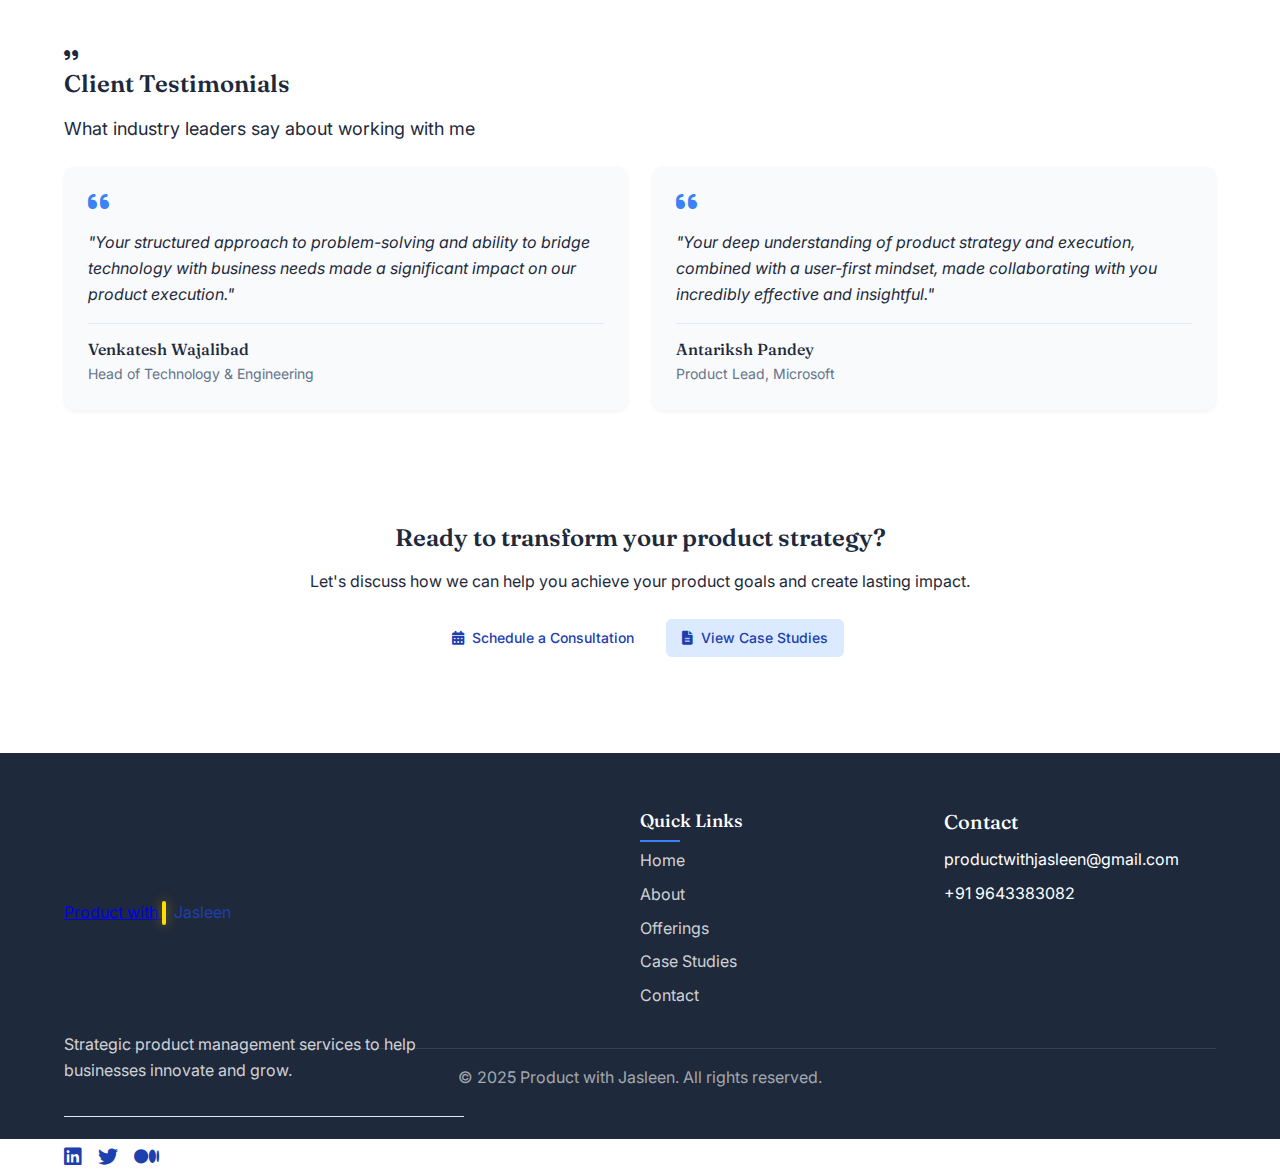
==== commit 81ddf509: "Fixed logo visibility and mobile navigation" ====
--- a/index.html
+++ b/index.html
@@ -14,18 +14,18 @@
         <div class="container">
             <nav class="nav">
                 <div class="nav-container">
-                    <a href="index.html" class="logo">
-                        <img src="images/logo.png" alt="Product with Jasleen">
+                    <a href="/" class="logo">
+                        <img src="assets/images/logo.png" alt="Product with Jasleen Logo">
+                        <span>Product with Jasleen</span>
                     </a>
-                    <button class="mobile-menu-toggle" aria-label="Toggle menu">
-                        <span class="hamburger"></span>
+                    <button class="mobile-menu-toggle" aria-label="Toggle navigation menu">
+                        <span></span>
                     </button>
                     <ul class="nav-links">
-                        <li><a href="index.html" class="nav-link active">Home</a></li>
-                        <li><a href="offerings.html" class="nav-link">Offerings</a></li>
-                        <li><a href="case-studies.html" class="nav-link">Case Studies</a></li>
-                        <li><a href="about.html" class="nav-link">About</a></li>
-                        <li><a href="contact.html" class="nav-link">Contact</a></li>
+                        <li><a href="#services">Services</a></li>
+                        <li><a href="#case-studies">Case Studies</a></li>
+                        <li><a href="#about">About</a></li>
+                        <li><a href="#contact" class="cta-button">Contact</a></li>
                     </ul>
                 </div>
             </nav>
--- a/css/styles.css
+++ b/css/styles.css
@@ -179,61 +179,50 @@
     max-height: 0 !important;
 }
 
-.logo-container {
-    flex-shrink: 0;
+.logo {
+    display: flex;
+    align-items: center;
+    font-size: 1.5rem;
+    font-weight: 700;
+    color: var(--text-primary);
+    text-decoration: none;
+    z-index: 1000;
+}
+
+.logo img {
+    height: 40px;
+    width: auto;
+    margin-right: 10px;
+}
+
+nav {
+    position: relative;
+    z-index: 1000;
+    width: 100%;
+    background: var(--background);
+    padding: 1rem 2rem;
+    display: flex;
+    justify-content: space-between;
+    align-items: center;
+    box-shadow: 0 2px 4px rgba(0,0,0,0.1);
+}
+
+.mobile-menu-toggle {
+    display: none;
+    background: none;
+    border: none;
+    cursor: pointer;
+    padding: 0.5rem;
     z-index: 1001;
-    text-decoration: none;
-    font-family: var(--font-serif);
-    font-size: var(--text-xl);
-    font-weight: 600;
-    color: var(--accent-primary);
-    display: inline-flex;
+}
+
+.nav-links {
+    display: flex;
+    gap: 2rem;
     align-items: center;
-    white-space: nowrap;
-    gap: var(--space-1);
-    transition: all 0.3s cubic-bezier(0.4, 0, 0.2, 1);
-    letter-spacing: -0.3px;
-    width: auto;
-    min-width: 160px;
-    height: 40px;
-    padding: 0 var(--space-2);
-    margin-right: var(--space-8);
-}
-
-.logo-container:hover {
-    color: var(--accent-secondary);
-}
-
-.logo-text {
-    font-family: var(--font-serif);
-    font-size: var(--text-xl);
-    font-weight: 600;
-    color: var(--accent-primary);
-    letter-spacing: -0.3px;
-    white-space: nowrap;
-    line-height: 1;
-}
-
-/* Footer Logo Override */
-.footer .logo-container,
-.footer .logo-text {
-    color: white;
-}
-
-.footer .logo-container:hover {
-    color: var(--accent-tertiary);
-}
-
-.nav-links {
-    display: flex;
-    gap: var(--space-8);
     margin: 0;
     padding: 0;
     list-style: none;
-    align-items: center;
-    position: absolute;
-    left: 50%;
-    transform: translateX(-50%);
 }
 
 .nav-link {
@@ -2328,10 +2317,9 @@
     display: none;
     background: none;
     border: none;
-    padding: 0;
     cursor: pointer;
-    position: relative;
-    z-index: 1000;
+    padding: 0.5rem;
+    z-index: 1001;
 }
 
 .hamburger {
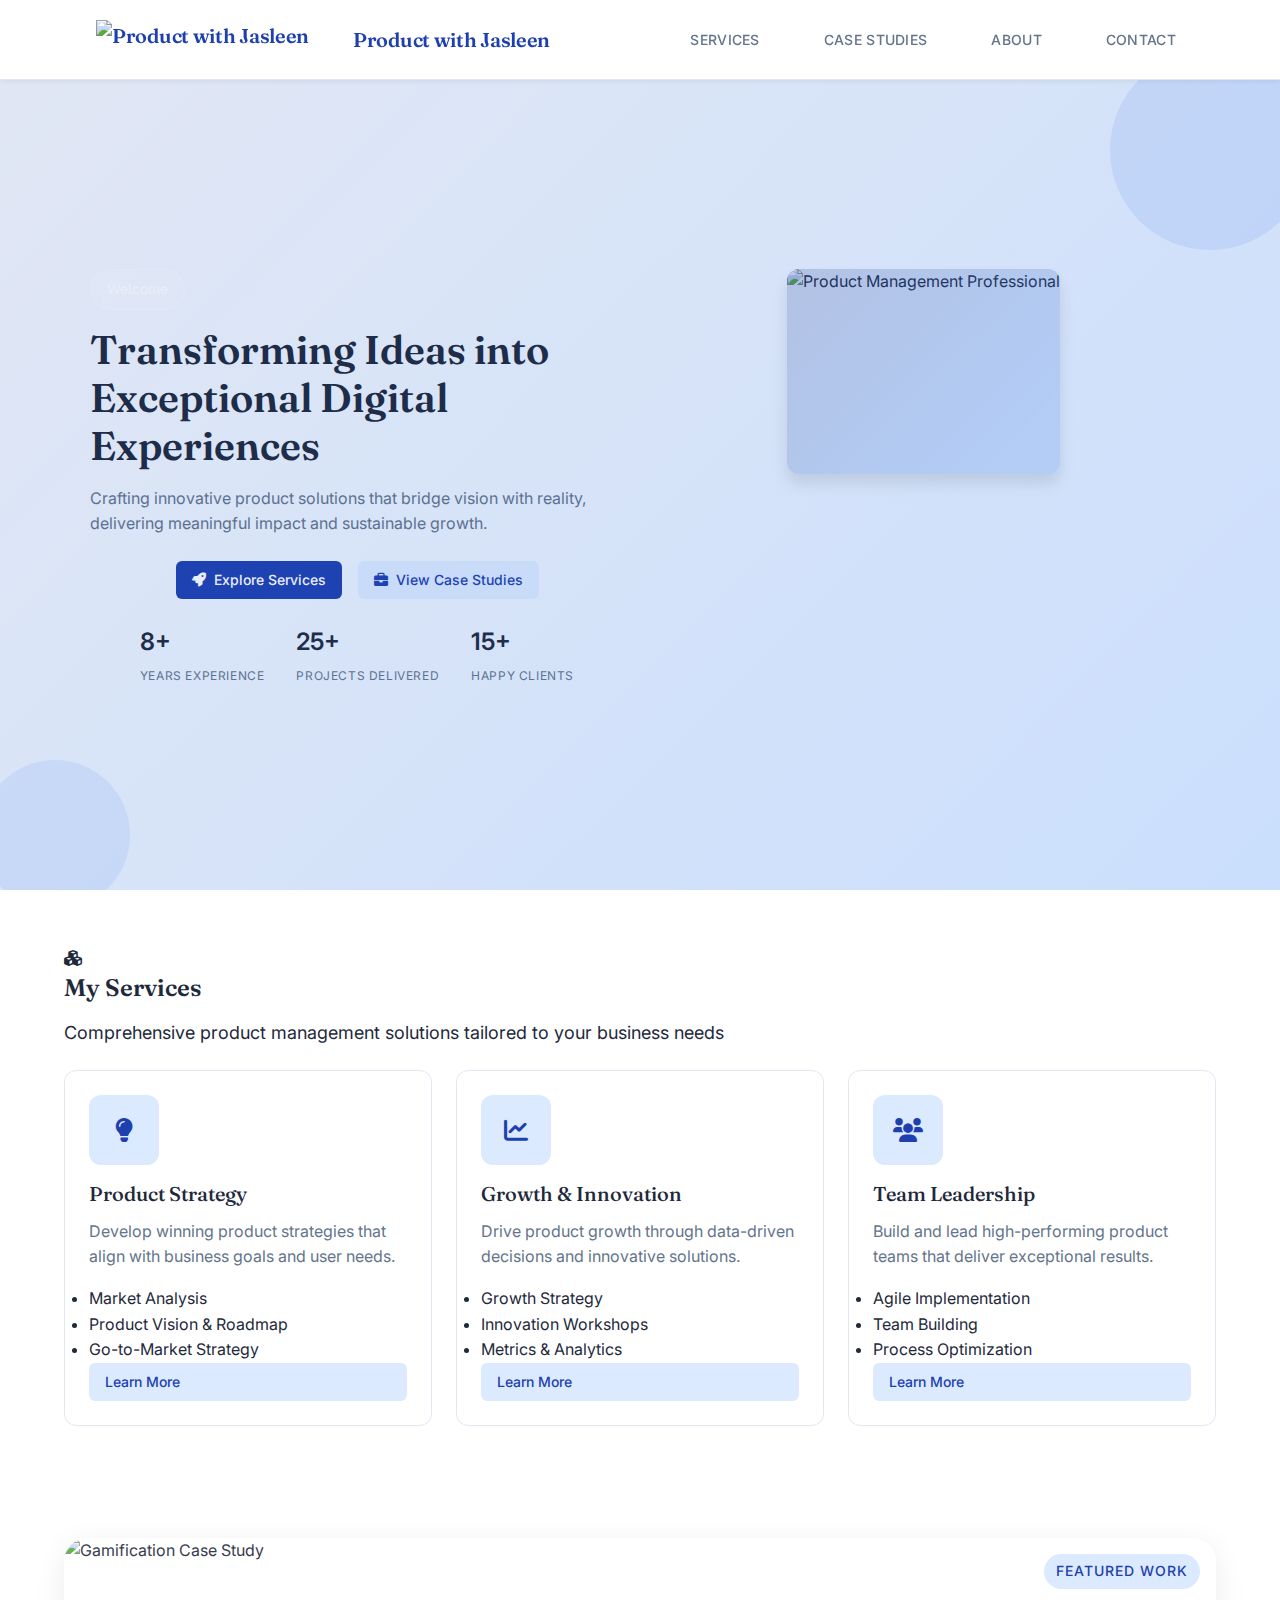
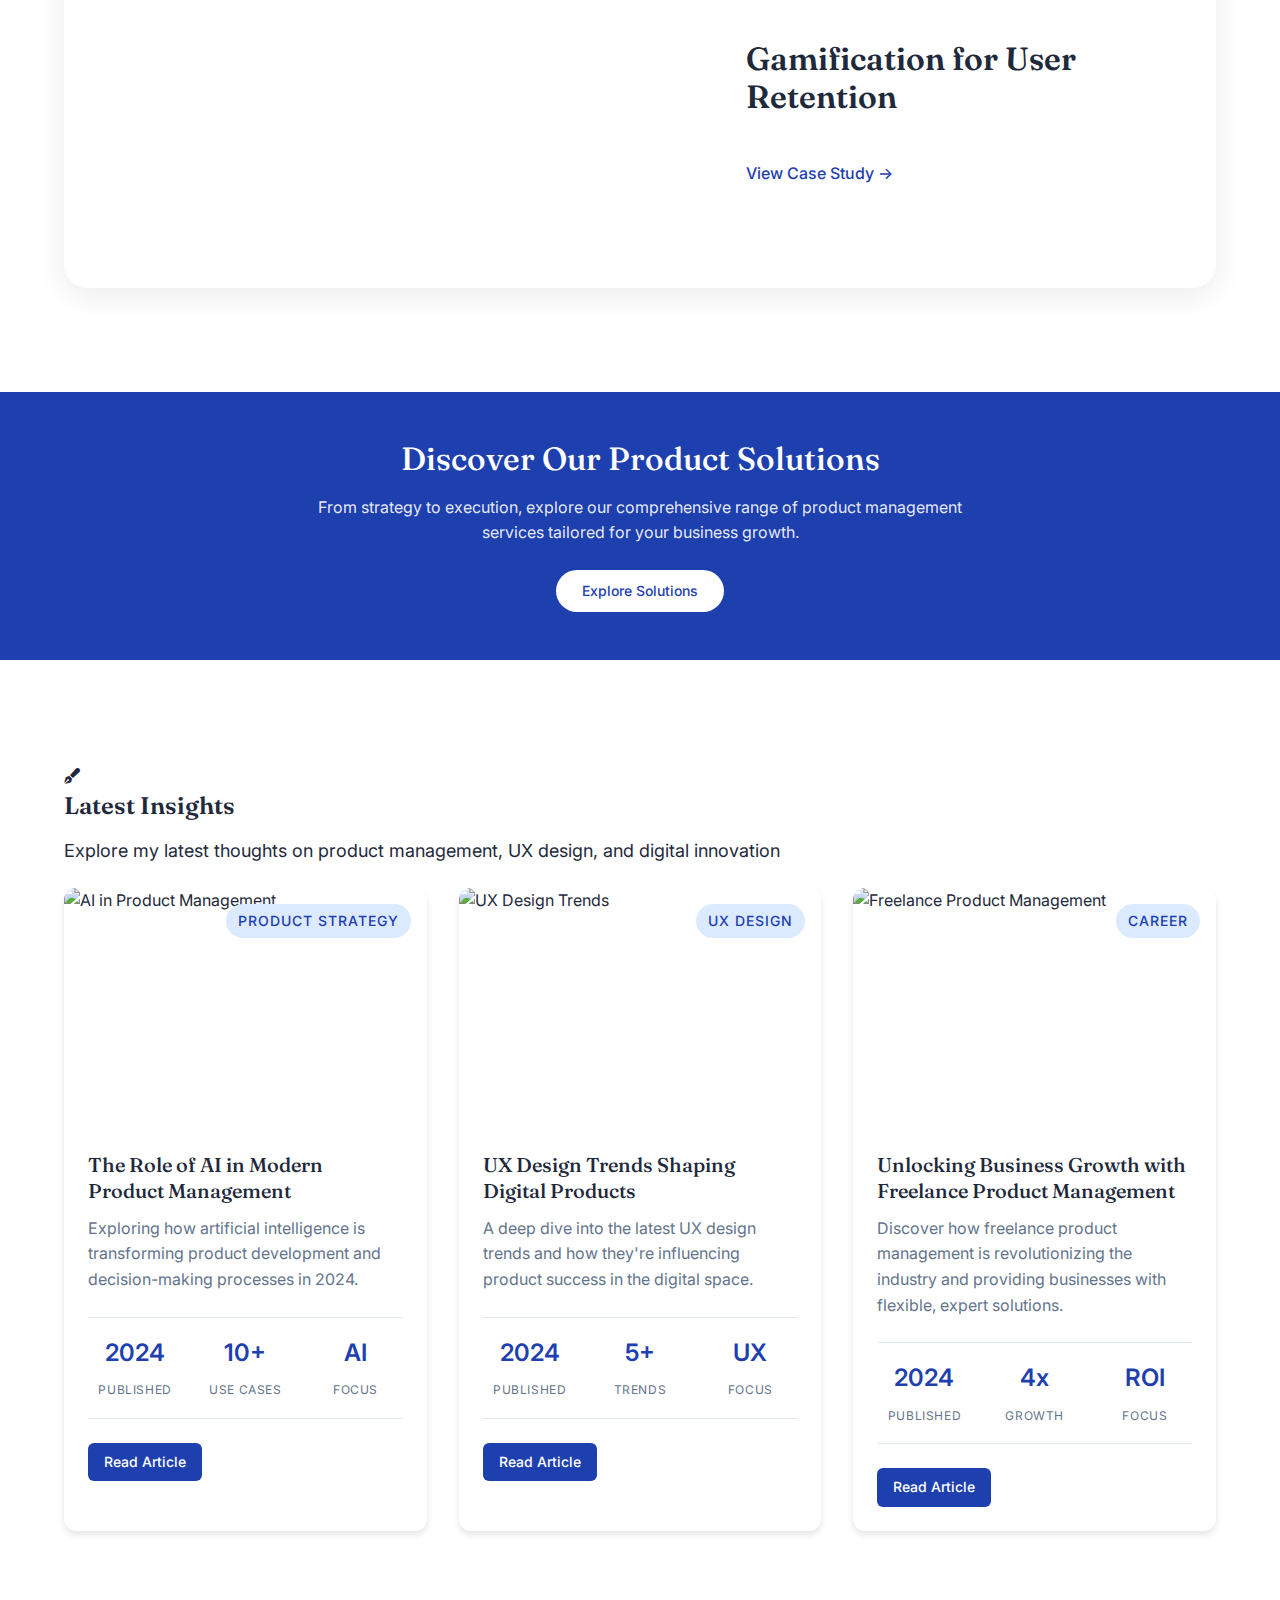
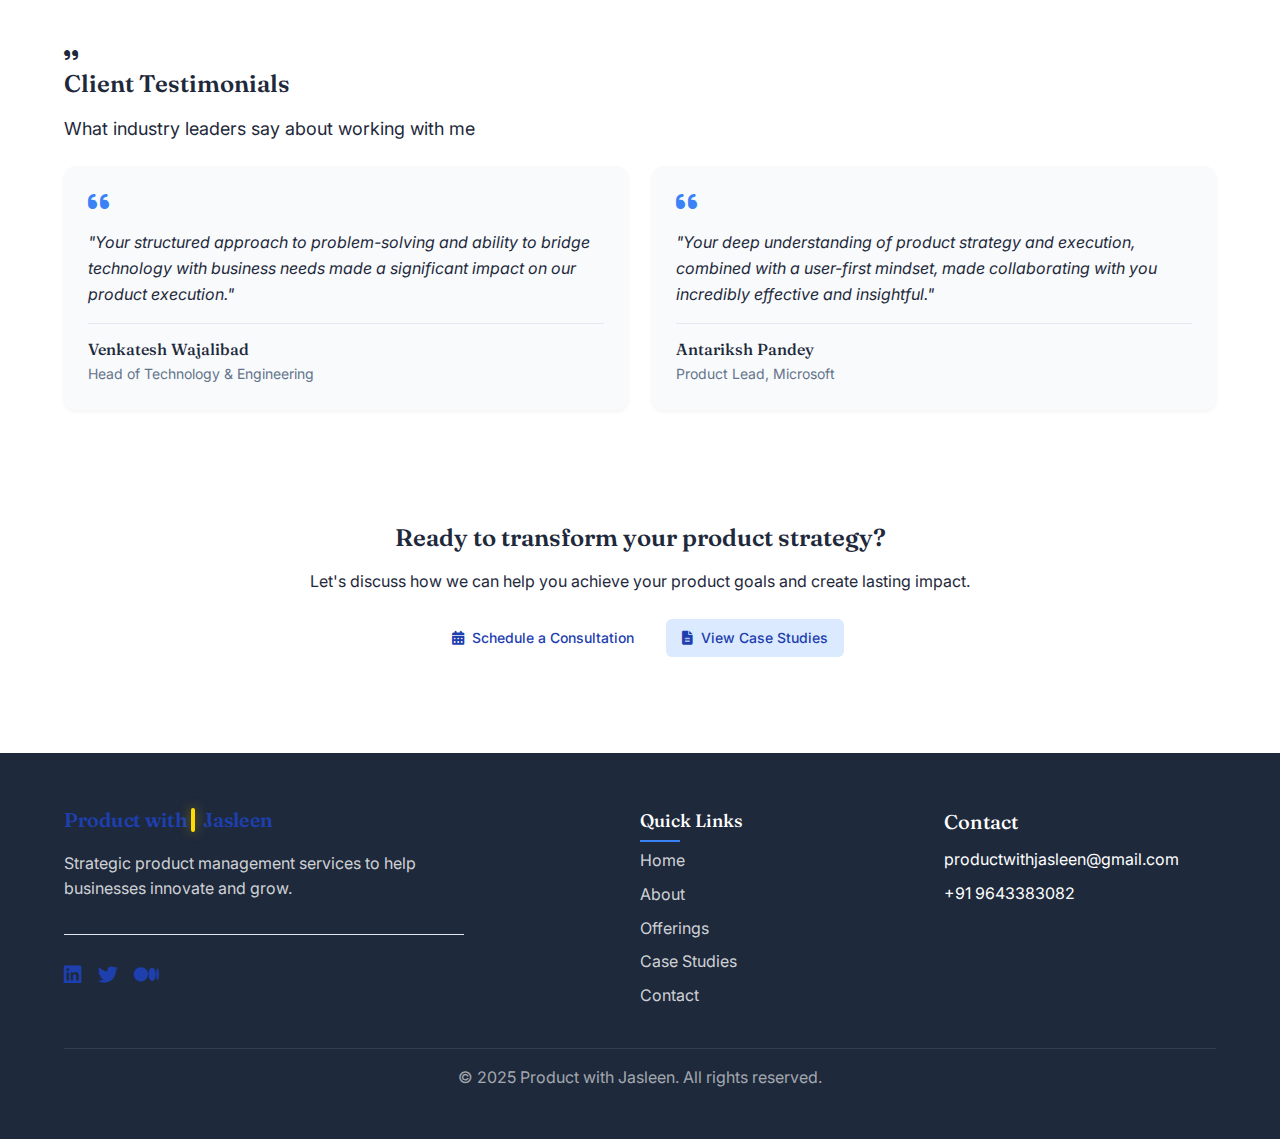
==== commit b4f2a535: "Restored original logo and header structure with proper mobile responsiveness" ====
--- a/index.html
+++ b/index.html
@@ -14,18 +14,18 @@
         <div class="container">
             <nav class="nav">
                 <div class="nav-container">
-                    <a href="/" class="logo">
-                        <img src="assets/images/logo.png" alt="Product with Jasleen Logo">
-                        <span>Product with Jasleen</span>
+                    <a href="index.html" class="logo-container">
+                        <img src="images/logo.png" alt="Product with Jasleen">
+                        <span class="logo-text">Product with Jasleen</span>
                     </a>
-                    <button class="mobile-menu-toggle" aria-label="Toggle navigation menu">
-                        <span></span>
+                    <button class="mobile-menu-toggle" aria-label="Toggle menu">
+                        <span class="hamburger"></span>
                     </button>
                     <ul class="nav-links">
-                        <li><a href="#services">Services</a></li>
-                        <li><a href="#case-studies">Case Studies</a></li>
-                        <li><a href="#about">About</a></li>
-                        <li><a href="#contact" class="cta-button">Contact</a></li>
+                        <li><a href="#services" class="nav-link">Services</a></li>
+                        <li><a href="#case-studies" class="nav-link">Case Studies</a></li>
+                        <li><a href="#about" class="nav-link">About</a></li>
+                        <li><a href="#contact" class="nav-link">Contact</a></li>
                     </ul>
                 </div>
             </nav>
--- a/css/styles.css
+++ b/css/styles.css
@@ -143,86 +143,51 @@
     position: relative;
 }
 
-/* Hide hamburger menu icon */
-.nav-toggle,
-.hamburger-menu,
-.menu-icon,
-.nav-container .hamburger-menu,
-.nav-container .menu-icon,
-.header .nav-toggle,
-.header .hamburger-menu,
-.header .menu-icon,
-button[aria-label="Menu"],
-[class*="hamburger"],
-[class*="menu-icon"],
-.nav-container button,
-.header button,
-.mobile-menu-button,
-#nav-toggle,
-#menu-toggle,
-.menu-button {
-    display: none !important;
-    visibility: hidden !important;
-    opacity: 0 !important;
-    pointer-events: none !important;
-    position: absolute !important;
-    width: 0 !important;
-    height: 0 !important;
-    overflow: hidden !important;
-    clip: rect(0, 0, 0, 0) !important;
-    margin: -1px !important;
-    padding: 0 !important;
-    border: 0 !important;
-    min-width: 0 !important;
-    min-height: 0 !important;
-    max-width: 0 !important;
-    max-height: 0 !important;
-}
-
-.logo {
-    display: flex;
+.logo-container {
+    flex-shrink: 0;
+    z-index: 1001;
+    text-decoration: none;
+    font-family: var(--font-serif);
+    font-size: var(--text-xl);
+    font-weight: 600;
+    color: var(--accent-primary);
+    display: inline-flex;
     align-items: center;
-    font-size: 1.5rem;
-    font-weight: 700;
-    color: var(--text-primary);
-    text-decoration: none;
-    z-index: 1000;
-}
-
-.logo img {
+    white-space: nowrap;
+    gap: var(--space-1);
+    transition: all 0.3s cubic-bezier(0.4, 0, 0.2, 1);
+    letter-spacing: -0.3px;
+}
+
+.logo-container img {
+    width: auto;
+    min-width: 160px;
     height: 40px;
-    width: auto;
-    margin-right: 10px;
-}
-
-nav {
-    position: relative;
-    z-index: 1000;
-    width: 100%;
-    background: var(--background);
-    padding: 1rem 2rem;
-    display: flex;
-    justify-content: space-between;
-    align-items: center;
-    box-shadow: 0 2px 4px rgba(0,0,0,0.1);
-}
-
-.mobile-menu-toggle {
-    display: none;
-    background: none;
-    border: none;
-    cursor: pointer;
-    padding: 0.5rem;
-    z-index: 1001;
+    padding: 0 var(--space-2);
+    margin-right: var(--space-8);
+}
+
+.logo-container:hover {
+    color: var(--accent-secondary);
+}
+
+.logo-text {
+    font-family: var(--font-serif);
+    font-size: var(--text-xl);
+    font-weight: 600;
+    color: var(--accent-primary);
+    letter-spacing: -0.3px;
+    white-space: nowrap;
+    line-height: 1;
 }
 
 .nav-links {
     display: flex;
-    gap: 2rem;
-    align-items: center;
+    gap: var(--space-8);
     margin: 0;
     padding: 0;
     list-style: none;
+    align-items: center;
 }
 
 .nav-link {
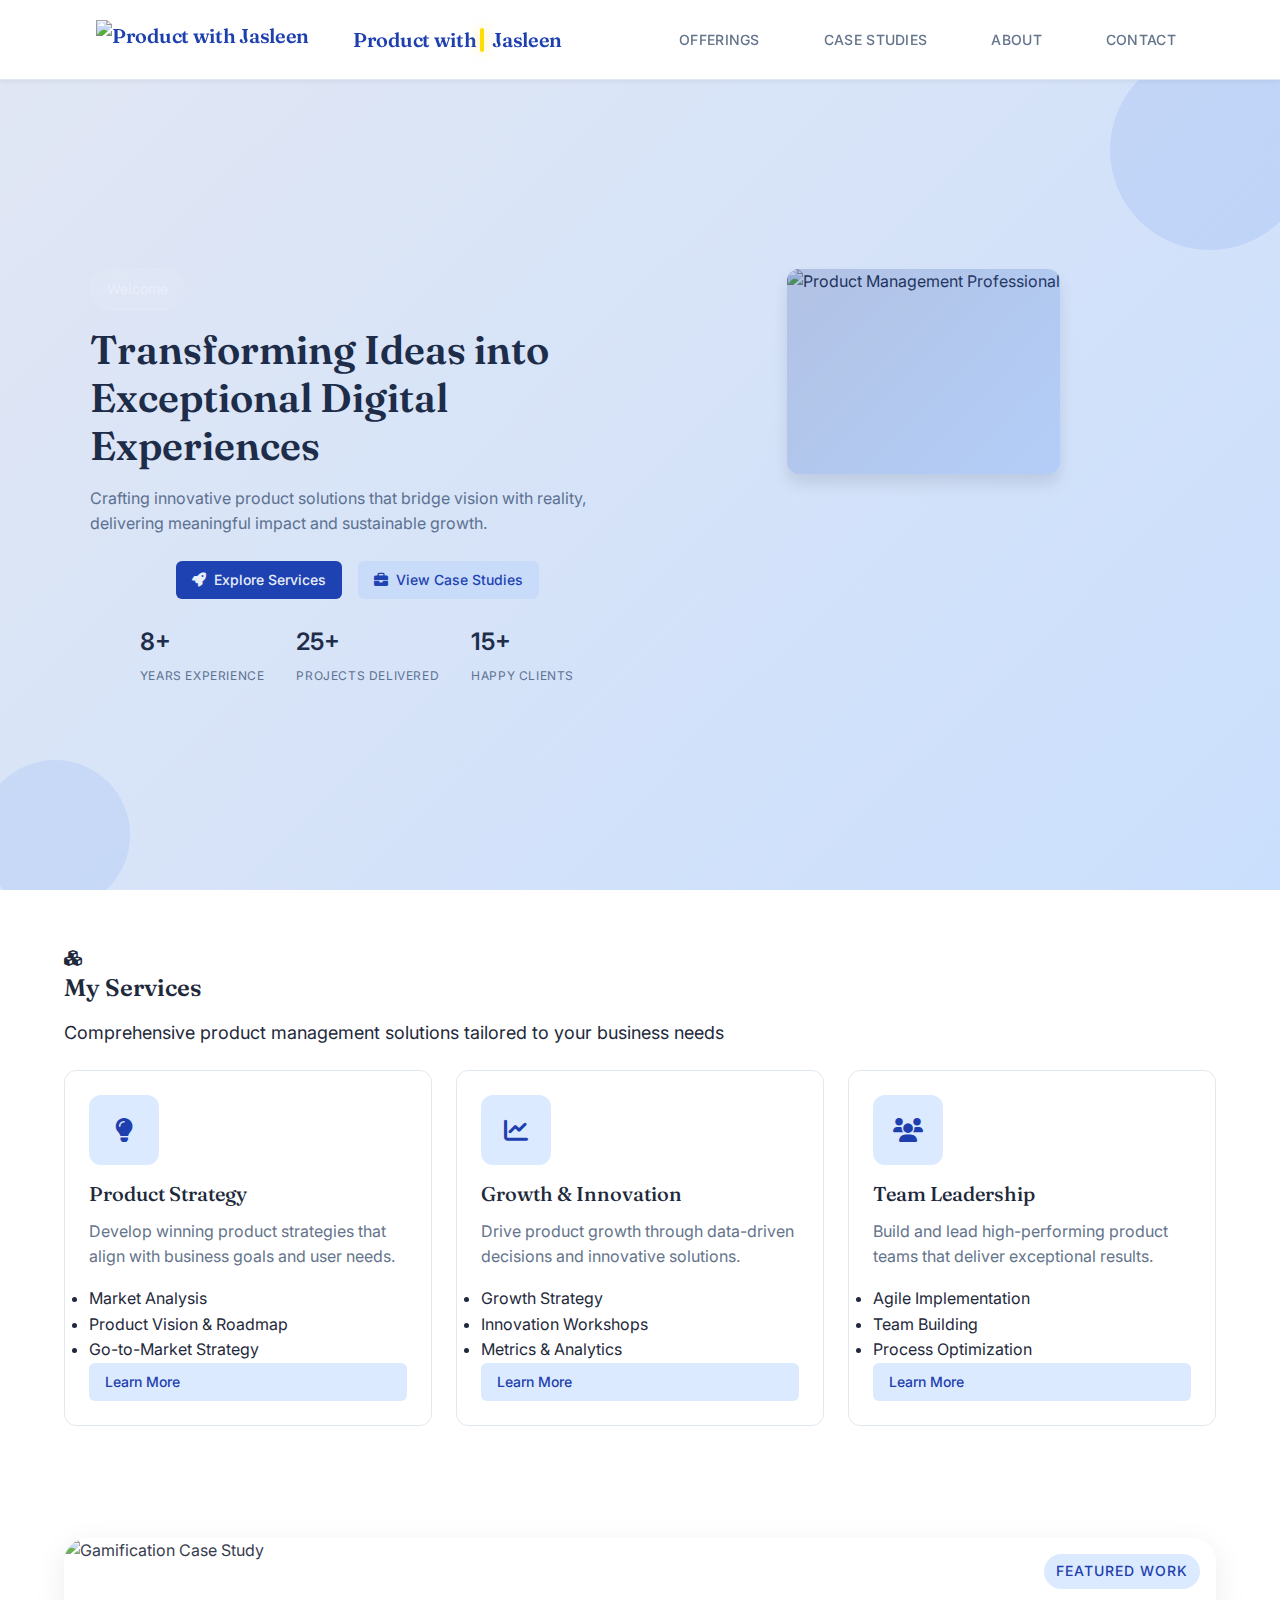
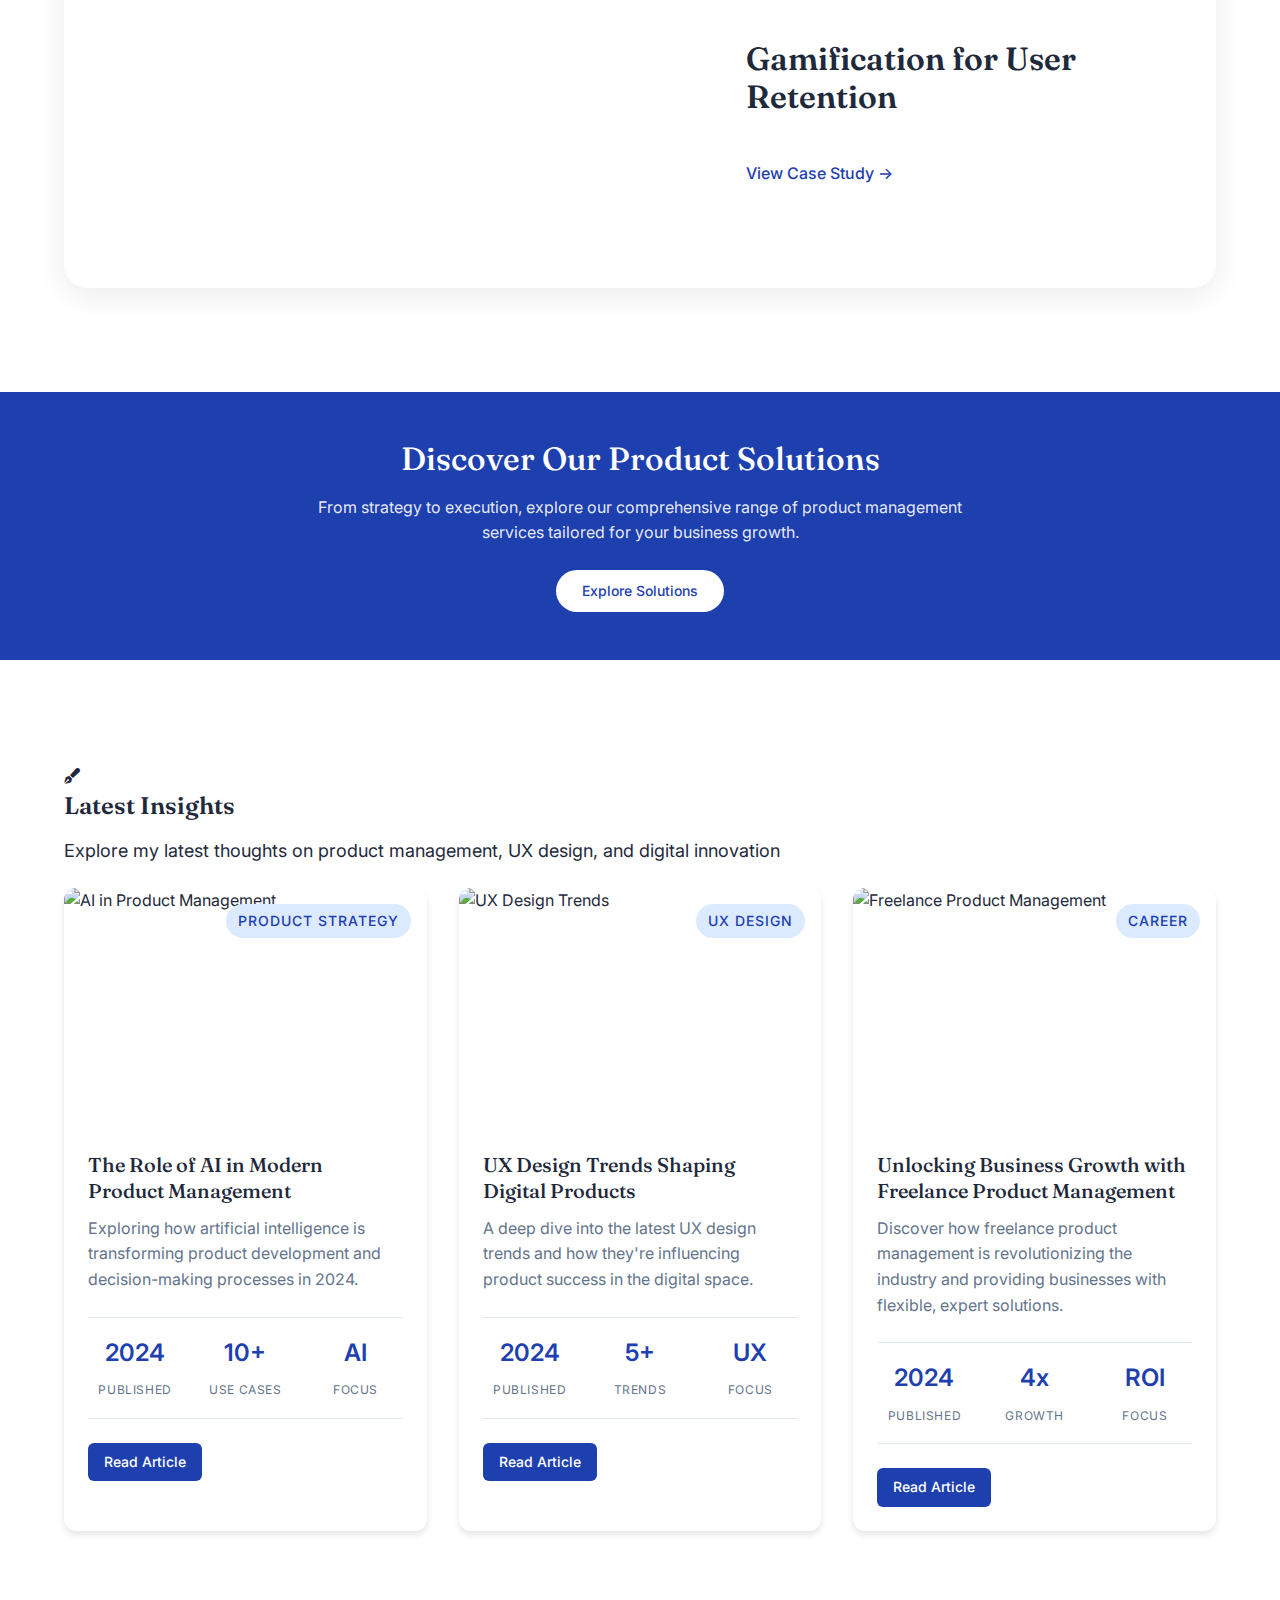
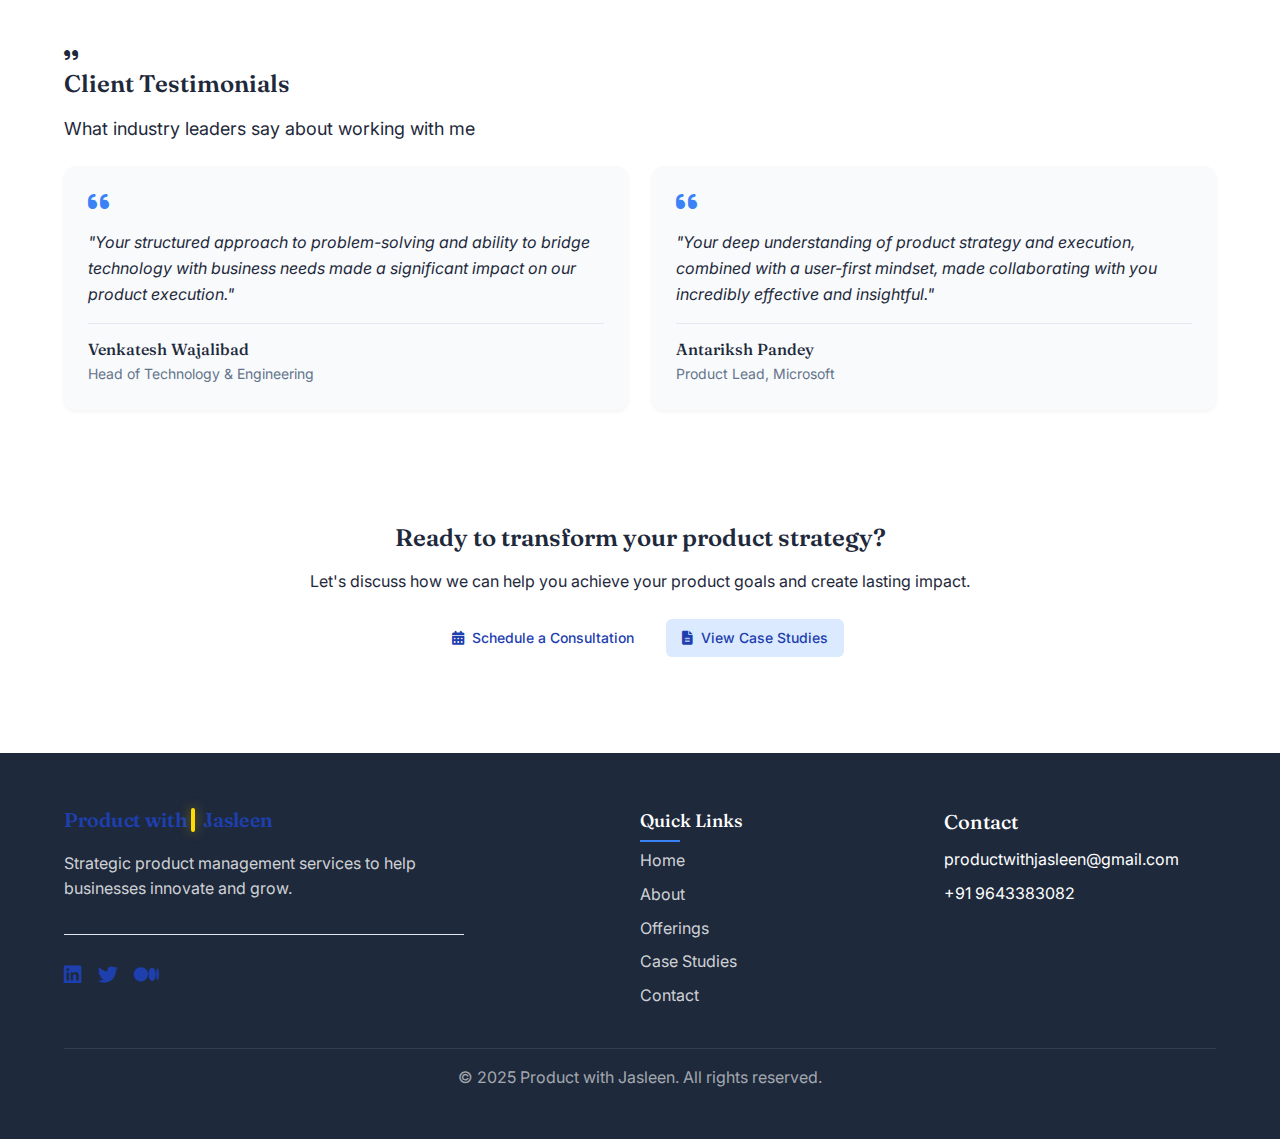
==== commit 33fcfa17: "Fixed navigation and logo structure with proper highlight and mobile menu" ====
--- a/index.html
+++ b/index.html
@@ -16,16 +16,16 @@
                 <div class="nav-container">
                     <a href="index.html" class="logo-container">
                         <img src="images/logo.png" alt="Product with Jasleen">
-                        <span class="logo-text">Product with Jasleen</span>
+                        <span class="logo-text">Product with <span class="logo-highlight">Jasleen</span></span>
                     </a>
                     <button class="mobile-menu-toggle" aria-label="Toggle menu">
                         <span class="hamburger"></span>
                     </button>
                     <ul class="nav-links">
-                        <li><a href="#services" class="nav-link">Services</a></li>
-                        <li><a href="#case-studies" class="nav-link">Case Studies</a></li>
-                        <li><a href="#about" class="nav-link">About</a></li>
-                        <li><a href="#contact" class="nav-link">Contact</a></li>
+                        <li><a href="offerings.html" class="nav-link">Offerings</a></li>
+                        <li><a href="case-studies.html" class="nav-link">Case Studies</a></li>
+                        <li><a href="about.html" class="nav-link">About</a></li>
+                        <li><a href="contact.html" class="nav-link">Contact</a></li>
                     </ul>
                 </div>
             </nav>
--- a/css/styles.css
+++ b/css/styles.css
@@ -181,6 +181,29 @@
     line-height: 1;
 }
 
+.logo-highlight {
+    position: relative;
+    display: inline-flex;
+    align-items: center;
+    color: var(--accent-primary);
+    padding-left: 12px;
+    height: 100%;
+}
+
+.logo-highlight::before {
+    content: '';
+    position: absolute;
+    top: 50%;
+    left: 0;
+    width: 4px;
+    height: 24px;
+    background-color: #FFDD00;
+    border-radius: 2px;
+    opacity: 1;
+    box-shadow: 0 0 12px rgba(255, 221, 0, 0.5);
+    transform: translateY(-50%);
+}
+
 .nav-links {
     display: flex;
     gap: var(--space-8);
@@ -203,7 +226,11 @@
     text-transform: uppercase;
 }
 
-/* Subtle underline effect */
+.nav-link:hover {
+    color: var(--accent-primary);
+    transform: translateY(-1px);
+}
+
 .nav-link::after {
     content: '';
     position: absolute;
@@ -215,11 +242,6 @@
     transition: all 0.4s cubic-bezier(0.4, 0, 0.2, 1);
     transform: translateX(-50%);
     opacity: 0;
-}
-
-.nav-link:hover {
-    color: var(--accent-primary);
-    transform: translateY(-1px);
 }
 
 .nav-link:hover::after {
@@ -310,9 +332,39 @@
 }
 
 @media (max-width: 768px) {
+    .logo-container {
+        font-size: var(--text-lg);
+    }
+
+    .logo-container img {
+        min-width: 120px;
+        height: 30px;
+        margin-right: var(--space-4);
+    }
+
     .nav-links {
+        display: none;
+        position: fixed;
+        top: 80px;
+        left: 0;
+        right: 0;
+        background: var(--bg-primary);
+        flex-direction: column;
+        align-items: center;
+        padding: var(--space-4);
         gap: var(--space-4);
-        flex-wrap: wrap;
+        box-shadow: 0 4px 6px rgba(0, 0, 0, 0.1);
+    }
+
+    .nav-links.active {
+        display: flex;
+    }
+
+    .nav-link {
+        font-size: var(--text-base);
+        padding: var(--space-2) var(--space-4);
+        width: 100%;
+        text-align: center;
     }
 
     .nav-link {
@@ -360,29 +412,6 @@
     border-radius: 4px;
     opacity: 1;
     box-shadow: 0 0 20px rgba(255, 221, 0, 0.6);
-}
-
-.logo-highlight {
-    position: relative;
-    display: inline-flex;
-    align-items: center;
-    color: var(--accent-primary);
-    padding-left: 12px;
-    height: 100%;
-}
-
-.logo-highlight::before {
-    content: '';
-    position: absolute;
-    top: 50%;
-    left: 0;
-    width: 4px;
-    height: 24px;
-    background-color: #FFDD00;
-    border-radius: 2px;
-    opacity: 1;
-    box-shadow: 0 0 12px rgba(255, 221, 0, 0.5);
-    transform: translateY(-50%);
 }
 
 /* Add enhanced hover animation */
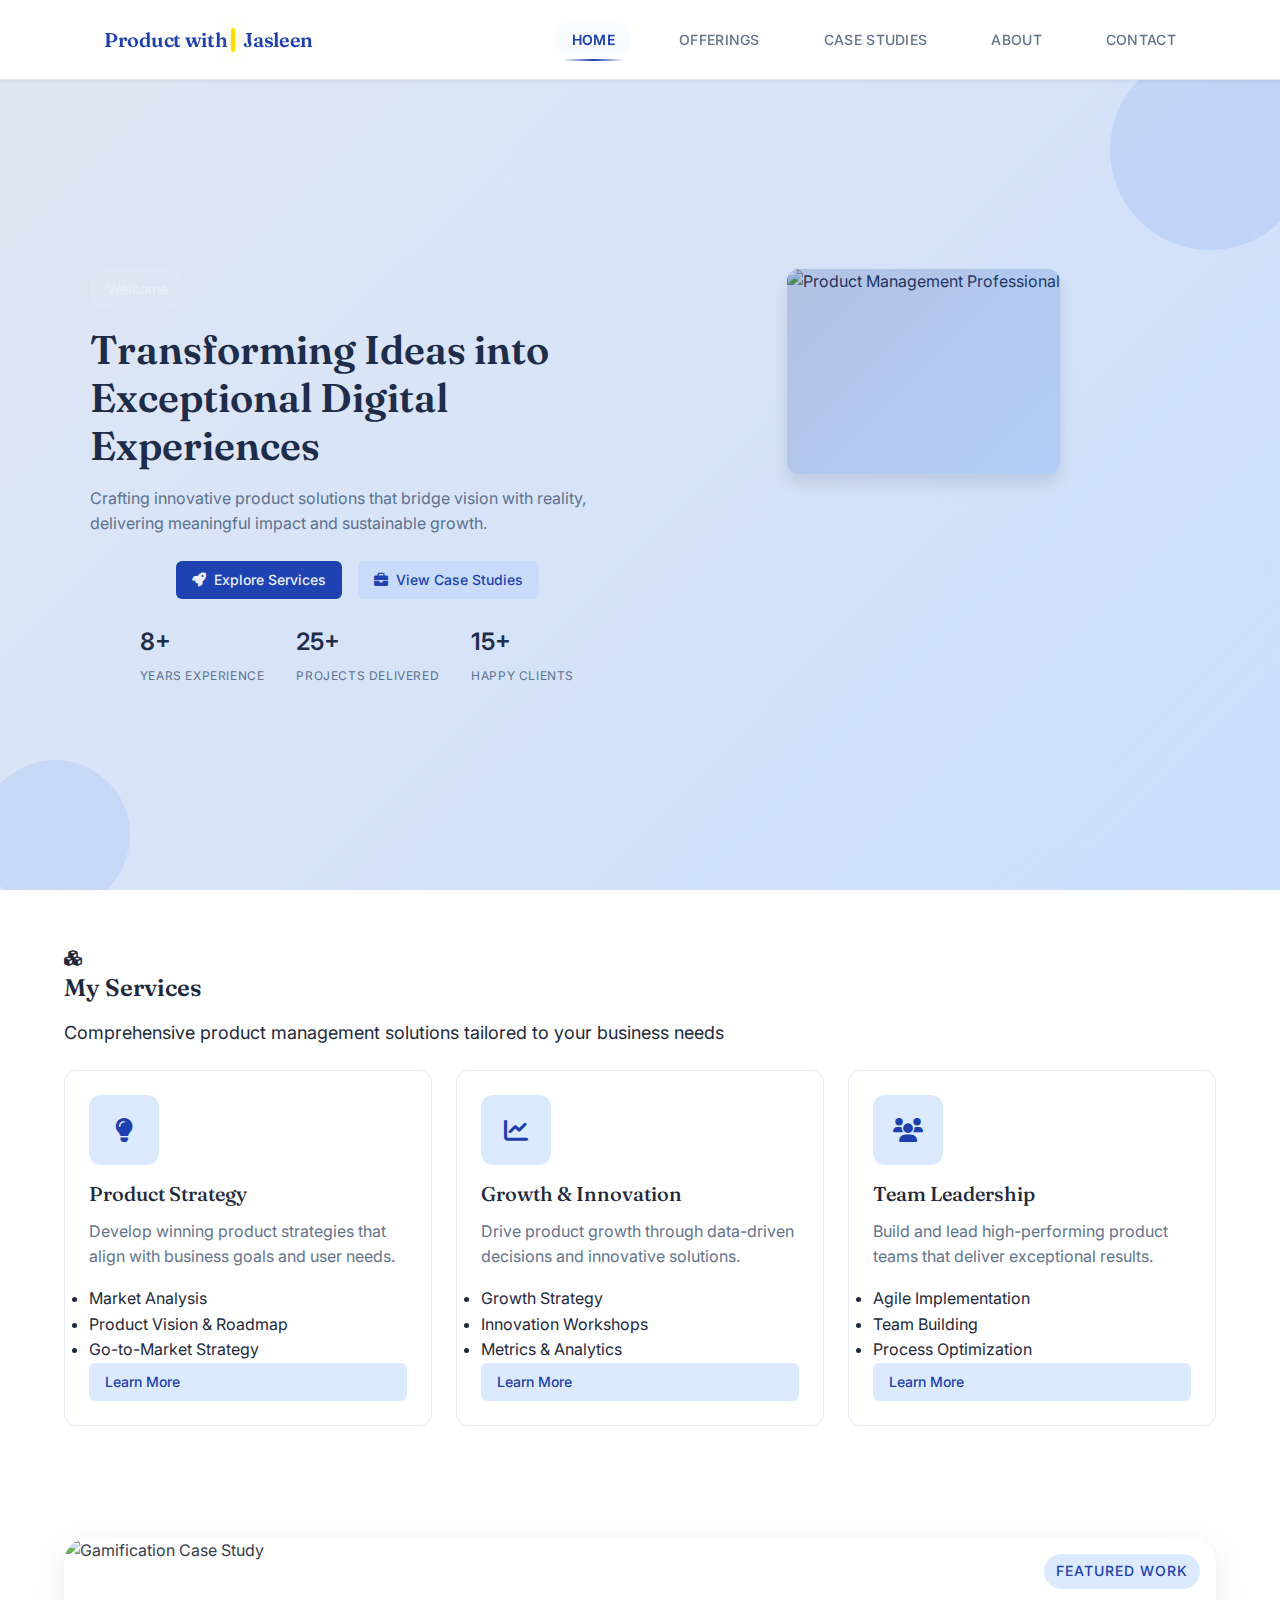
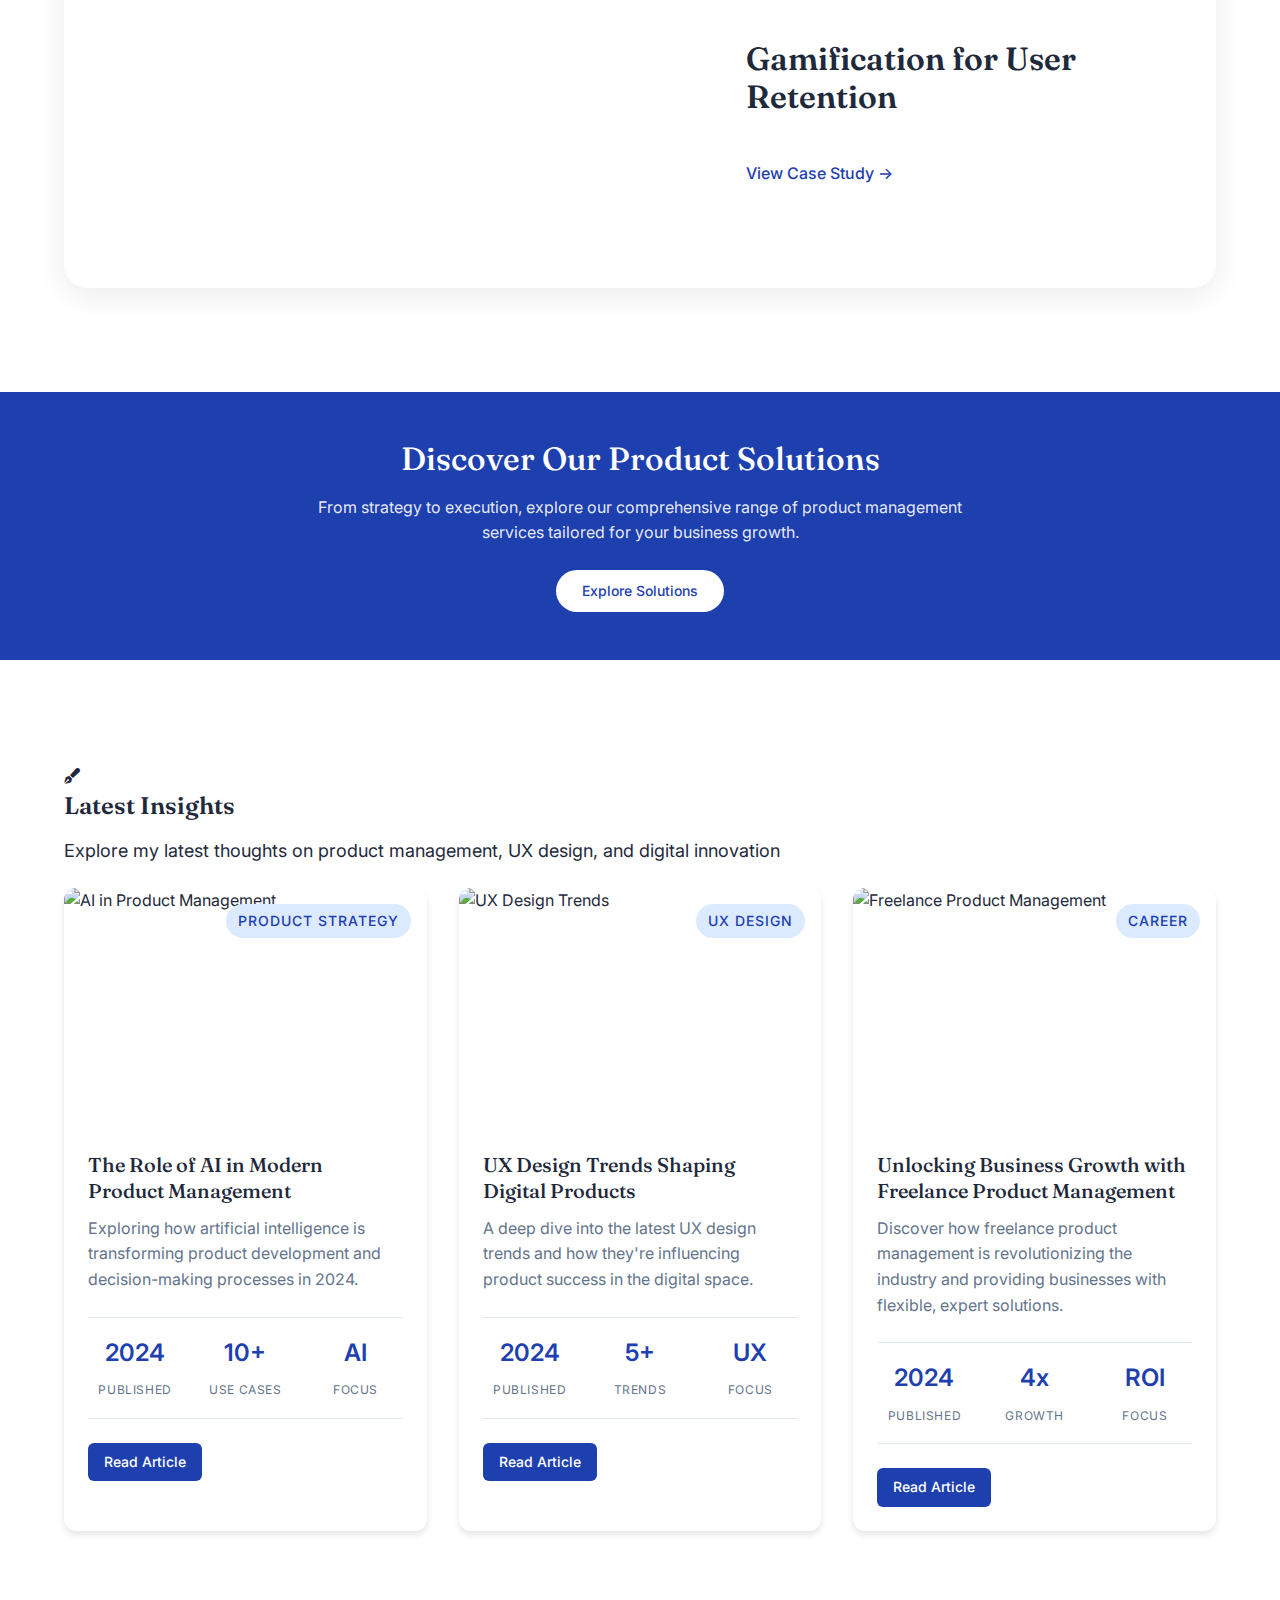
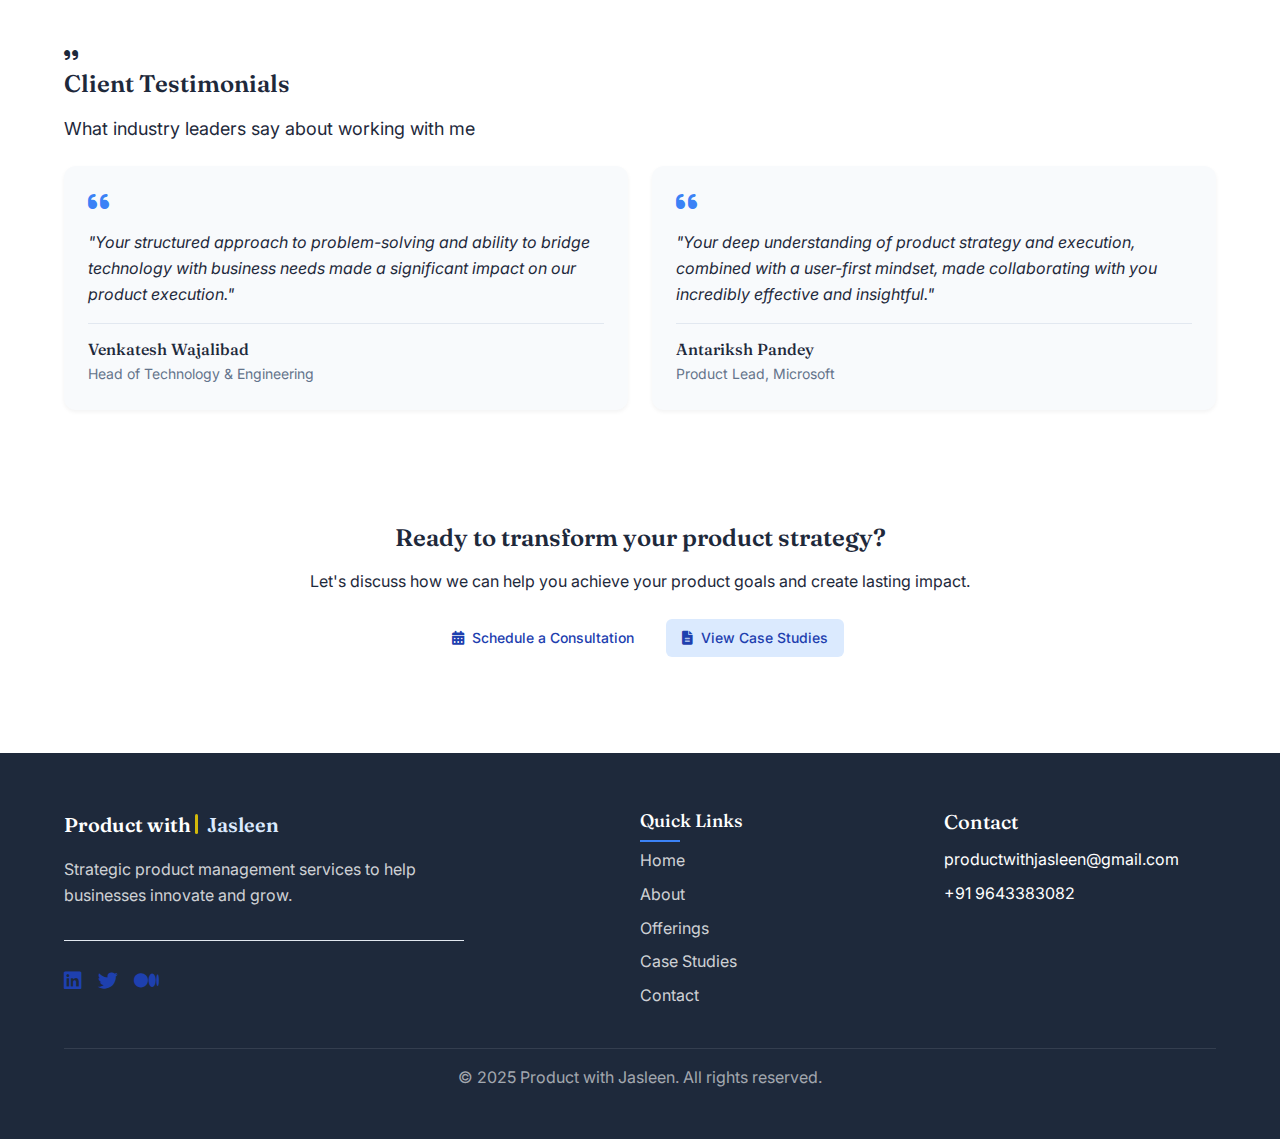
==== commit 076f3b5f: "Removed duplicate logo and fixed logo alignment in header" ====
--- a/index.html
+++ b/index.html
@@ -15,13 +15,13 @@
             <nav class="nav">
                 <div class="nav-container">
                     <a href="index.html" class="logo-container">
-                        <img src="images/logo.png" alt="Product with Jasleen">
                         <span class="logo-text">Product with <span class="logo-highlight">Jasleen</span></span>
                     </a>
                     <button class="mobile-menu-toggle" aria-label="Toggle menu">
                         <span class="hamburger"></span>
                     </button>
                     <ul class="nav-links">
+                        <li><a href="index.html" class="nav-link active">Home</a></li>
                         <li><a href="offerings.html" class="nav-link">Offerings</a></li>
                         <li><a href="case-studies.html" class="nav-link">Case Studies</a></li>
                         <li><a href="about.html" class="nav-link">About</a></li>
@@ -323,9 +323,9 @@
         <div class="container">
             <div class="footer-grid">
                 <div class="footer-info">
-                    <a href="index.html" class="logo-container">
-                        <span class="logo-text">Product with <span class="logo-highlight">Jasleen</span></span>
-                    </a>
+                    <div class="footer-brand">
+                        Product with <span class="text-highlight">Jasleen</span>
+                    </div>
                     <p class="footer-text">Strategic product management services to help businesses innovate and grow.</p>
                     <div class="social-links">
                         <a href="#" class="social-link"><i class="fab fa-linkedin"></i></a>
--- a/css/styles.css
+++ b/css/styles.css
@@ -116,7 +116,7 @@
     margin-bottom: var(--space-6);
 }
 
-/* Header and Navigation Improvements */
+/* Header and Navigation */
 .header {
     position: fixed;
     top: 0;
@@ -157,6 +157,7 @@
     gap: var(--space-1);
     transition: all 0.3s cubic-bezier(0.4, 0, 0.2, 1);
     letter-spacing: -0.3px;
+    padding-left: var(--space-4);
 }
 
 .logo-container img {
@@ -334,11 +335,12 @@
 @media (max-width: 768px) {
     .logo-container {
         font-size: var(--text-lg);
+        padding-left: var(--space-2);
     }
 
     .logo-container img {
         min-width: 120px;
-        height: 30px;
+        height: 32px;
         margin-right: var(--space-4);
     }
 
@@ -2306,7 +2308,7 @@
     color: var(--accent-tertiary);
 }
 
-/* Mobile Menu Styles */
+/* Mobile Menu */
 .mobile-menu-toggle {
     display: none;
     background: none;
@@ -2448,4 +2450,31 @@
 /* Add JavaScript for mobile menu toggle */
 .nav-links.show {
     display: flex;
+}
+
+.footer-brand {
+    font-family: var(--font-serif);
+    font-size: var(--text-xl);
+    font-weight: 600;
+    color: white;
+    margin-bottom: var(--space-4);
+}
+
+.footer-brand .text-highlight {
+    color: var(--accent-tertiary);
+    position: relative;
+    padding-left: 12px;
+}
+
+.footer-brand .text-highlight::before {
+    content: '';
+    position: absolute;
+    top: 50%;
+    left: 0;
+    width: 3px;
+    height: 20px;
+    background-color: #FFDD00;
+    border-radius: 2px;
+    opacity: 0.8;
+    transform: translateY(-50%);
 }